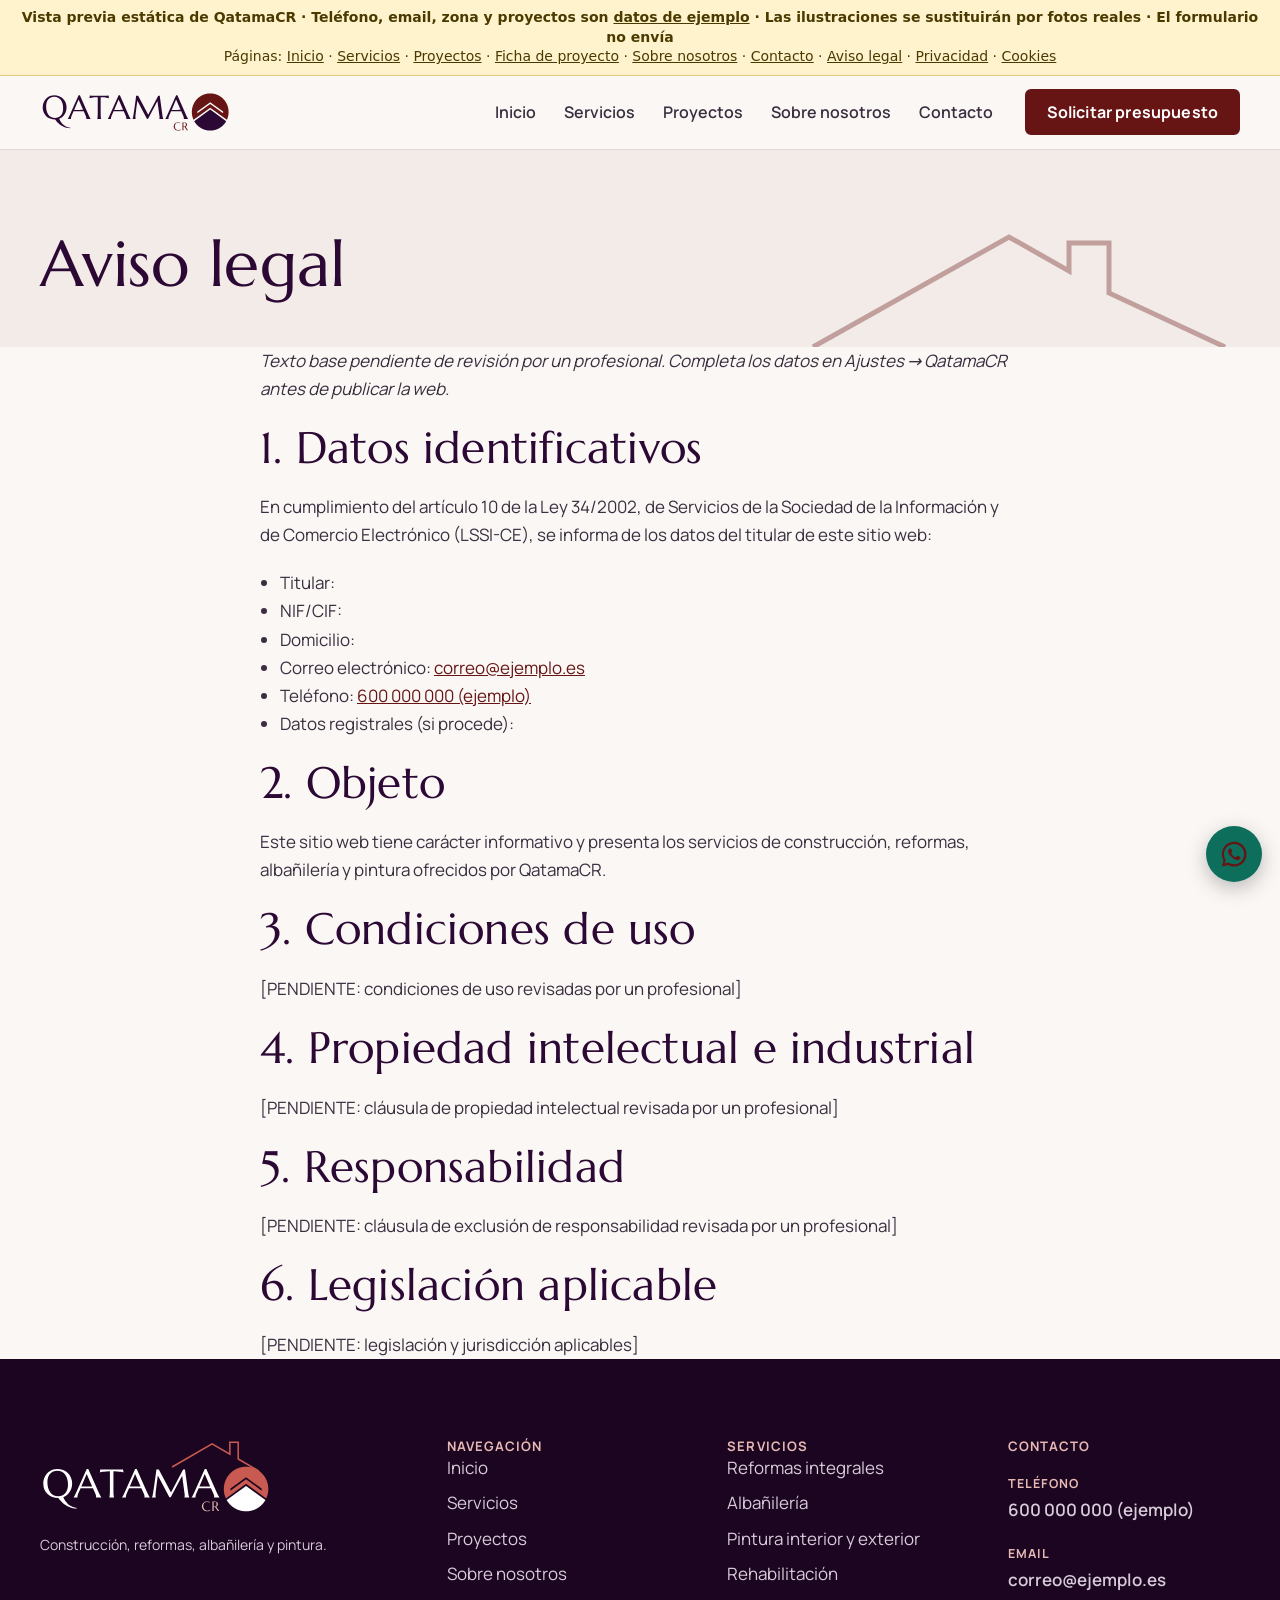
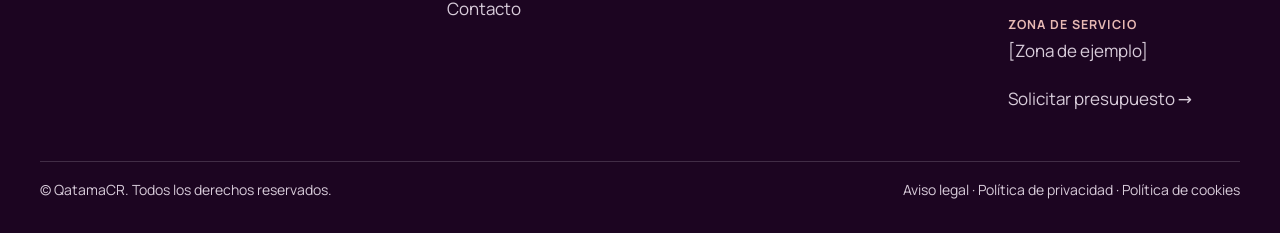
==== aviso-legal.html @ 98f27828 "Add files via upload" ====
<!DOCTYPE html>
<html lang="en-US">
<head>
	<meta charset="UTF-8" />
	<meta name="viewport" content="width=device-width, initial-scale=1" />
<meta name='robots' content='max-image-preview:large, noindex' />
<link rel="preload" href="assets/tema/assets/fonts/marcellus-latin-400.woff2" as="font" type="font/woff2" crossorigin>
<link rel="preload" href="assets/tema/assets/fonts/manrope-latin-variable.woff2" as="font" type="font/woff2" crossorigin>
<title>Aviso legal | QatamaCR</title>
<link rel="icon" href="assets/tema/assets/images/logo/favicon.ico" sizes="any">
<link rel="icon" href="assets/tema/assets/images/logo/favicon.svg" type="image/svg+xml">
<link rel="apple-touch-icon" href="assets/tema/assets/images/logo/apple-touch-icon-180.png">
<meta name="theme-color" content="#2C0834">

<!-- SEO: QatamaCR Core -->
<meta name="description" content="Texto base pendiente de revisión por un profesional. Completa los datos en Ajustes → QatamaCR antes de publicar la web. 1. Datos identificativos En cumplimiento del artículo 10…">
<meta property="og:locale" content="es_ES">
<meta property="og:type" content="website">
<meta property="og:site_name" content="QatamaCR">
<meta property="og:title" content="Aviso legal | QatamaCR">
<meta property="og:description" content="Texto base pendiente de revisión por un profesional. Completa los datos en Ajustes → QatamaCR antes de publicar la web. 1. Datos identificativos En cumplimiento del artículo 10…">
<meta property="og:url" content="#aviso-legal/">
<meta property="og:image" content="#wp-content/plugins/qatamacr-core/assets/qatamacr-og-1200x630.png">
<meta name="twitter:card" content="summary_large_image">
<script type="application/ld+json">{"@context":"https://schema.org","@graph":[{"@type":"BreadcrumbList","itemListElement":[{"@type":"ListItem","position":1,"name":"Inicio","item":"#"},{"@type":"ListItem","position":2,"name":"Aviso legal","item":"#aviso-legal/"}]}]}</script>
<script>
window._wpemojiSettings = {"baseUrl":"https:\/\/s.w.org\/images\/core\/emoji\/15.0.3\/72x72\/","ext":".png","svgUrl":"https:\/\/s.w.org\/images\/core\/emoji\/15.0.3\/svg\/","svgExt":".svg","source":{"concatemoji":"assets\/wp\/js\/wp-emoji-release.min.js"}};
/*! This file is auto-generated */
!function(i,n){var o,s,e;function c(e){try{var t={supportTests:e,timestamp:(new Date).valueOf()};sessionStorage.setItem(o,JSON.stringify(t))}catch(e){}}function p(e,t,n){e.clearRect(0,0,e.canvas.width,e.canvas.height),e.fillText(t,0,0);var t=new Uint32Array(e.getImageData(0,0,e.canvas.width,e.canvas.height).data),r=(e.clearRect(0,0,e.canvas.width,e.canvas.height),e.fillText(n,0,0),new Uint32Array(e.getImageData(0,0,e.canvas.width,e.canvas.height).data));return t.every(function(e,t){return e===r[t]})}function u(e,t,n){switch(t){case"flag":return n(e,"\ud83c\udff3\ufe0f\u200d\u26a7\ufe0f","\ud83c\udff3\ufe0f\u200b\u26a7\ufe0f")?!1:!n(e,"\ud83c\uddfa\ud83c\uddf3","\ud83c\uddfa\u200b\ud83c\uddf3")&&!n(e,"\ud83c\udff4\udb40\udc67\udb40\udc62\udb40\udc65\udb40\udc6e\udb40\udc67\udb40\udc7f","\ud83c\udff4\u200b\udb40\udc67\u200b\udb40\udc62\u200b\udb40\udc65\u200b\udb40\udc6e\u200b\udb40\udc67\u200b\udb40\udc7f");case"emoji":return!n(e,"\ud83d\udc26\u200d\u2b1b","\ud83d\udc26\u200b\u2b1b")}return!1}function f(e,t,n){var r="undefined"!=typeof WorkerGlobalScope&&self instanceof WorkerGlobalScope?new OffscreenCanvas(300,150):i.createElement("canvas"),a=r.getContext("2d",{willReadFrequently:!0}),o=(a.textBaseline="top",a.font="600 32px Arial",{});return e.forEach(function(e){o[e]=t(a,e,n)}),o}function t(e){var t=i.createElement("script");t.src=e,t.defer=!0,i.head.appendChild(t)}"undefined"!=typeof Promise&&(o="wpEmojiSettingsSupports",s=["flag","emoji"],n.supports={everything:!0,everythingExceptFlag:!0},e=new Promise(function(e){i.addEventListener("DOMContentLoaded",e,{once:!0})}),new Promise(function(t){var n=function(){try{var e=JSON.parse(sessionStorage.getItem(o));if("object"==typeof e&&"number"==typeof e.timestamp&&(new Date).valueOf()<e.timestamp+604800&&"object"==typeof e.supportTests)return e.supportTests}catch(e){}return null}();if(!n){if("undefined"!=typeof Worker&&"undefined"!=typeof OffscreenCanvas&&"undefined"!=typeof URL&&URL.createObjectURL&&"undefined"!=typeof Blob)try{var e="postMessage("+f.toString()+"("+[JSON.stringify(s),u.toString(),p.toString()].join(",")+"));",r=new Blob([e],{type:"text/javascript"}),a=new Worker(URL.createObjectURL(r),{name:"wpTestEmojiSupports"});return void(a.onmessage=function(e){c(n=e.data),a.terminate(),t(n)})}catch(e){}c(n=f(s,u,p))}t(n)}).then(function(e){for(var t in e)n.supports[t]=e[t],n.supports.everything=n.supports.everything&&n.supports[t],"flag"!==t&&(n.supports.everythingExceptFlag=n.supports.everythingExceptFlag&&n.supports[t]);n.supports.everythingExceptFlag=n.supports.everythingExceptFlag&&!n.supports.flag,n.DOMReady=!1,n.readyCallback=function(){n.DOMReady=!0}}).then(function(){return e}).then(function(){var e;n.supports.everything||(n.readyCallback(),(e=n.source||{}).concatemoji?t(e.concatemoji):e.wpemoji&&e.twemoji&&(t(e.twemoji),t(e.wpemoji)))}))}((window,document),window._wpemojiSettings);
</script>
<style id='wp-block-site-logo-inline-css'>
.wp-block-site-logo{box-sizing:border-box;line-height:0}.wp-block-site-logo a{display:inline-block;line-height:0}.wp-block-site-logo.is-default-size img{height:auto;width:120px}.wp-block-site-logo img{height:auto;max-width:100%}.wp-block-site-logo a,.wp-block-site-logo img{border-radius:inherit}.wp-block-site-logo.aligncenter{margin-left:auto;margin-right:auto;text-align:center}:root :where(.wp-block-site-logo.is-style-rounded){border-radius:9999px}
</style>
<style id='wp-block-navigation-link-inline-css'>
.wp-block-navigation .wp-block-navigation-item__label{overflow-wrap:break-word}.wp-block-navigation .wp-block-navigation-item__description{display:none}.link-ui-tools{border-top:1px solid #f0f0f0;padding:8px}.link-ui-block-inserter{padding-top:8px}.link-ui-block-inserter__back{margin-left:8px;text-transform:uppercase}
</style>
<link rel='stylesheet' id='wp-block-navigation-css' href='assets/wp/blocks/navigation/style.min.css' media='all' />
<style id='wp-block-button-inline-css'>
.wp-block-button__link{box-sizing:border-box;cursor:pointer;display:inline-block;text-align:center;word-break:break-word}.wp-block-button__link.aligncenter{text-align:center}.wp-block-button__link.alignright{text-align:right}:where(.wp-block-button__link){border-radius:9999px;box-shadow:none;padding:calc(.667em + 2px) calc(1.333em + 2px);text-decoration:none}.wp-block-button[style*=text-decoration] .wp-block-button__link{text-decoration:inherit}.wp-block-buttons>.wp-block-button.has-custom-width{max-width:none}.wp-block-buttons>.wp-block-button.has-custom-width .wp-block-button__link{width:100%}.wp-block-buttons>.wp-block-button.has-custom-font-size .wp-block-button__link{font-size:inherit}.wp-block-buttons>.wp-block-button.wp-block-button__width-25{width:calc(25% - var(--wp--style--block-gap, .5em)*.75)}.wp-block-buttons>.wp-block-button.wp-block-button__width-50{width:calc(50% - var(--wp--style--block-gap, .5em)*.5)}.wp-block-buttons>.wp-block-button.wp-block-button__width-75{width:calc(75% - var(--wp--style--block-gap, .5em)*.25)}.wp-block-buttons>.wp-block-button.wp-block-button__width-100{flex-basis:100%;width:100%}.wp-block-buttons.is-vertical>.wp-block-button.wp-block-button__width-25{width:25%}.wp-block-buttons.is-vertical>.wp-block-button.wp-block-button__width-50{width:50%}.wp-block-buttons.is-vertical>.wp-block-button.wp-block-button__width-75{width:75%}.wp-block-button.is-style-squared,.wp-block-button__link.wp-block-button.is-style-squared{border-radius:0}.wp-block-button.no-border-radius,.wp-block-button__link.no-border-radius{border-radius:0!important}:root :where(.wp-block-button .wp-block-button__link.is-style-outline),:root :where(.wp-block-button.is-style-outline>.wp-block-button__link){border:2px solid;padding:.667em 1.333em}:root :where(.wp-block-button .wp-block-button__link.is-style-outline:not(.has-text-color)),:root :where(.wp-block-button.is-style-outline>.wp-block-button__link:not(.has-text-color)){color:currentColor}:root :where(.wp-block-button .wp-block-button__link.is-style-outline:not(.has-background)),:root :where(.wp-block-button.is-style-outline>.wp-block-button__link:not(.has-background)){background-color:initial;background-image:none}
</style>
<style id='wp-block-buttons-inline-css'>
.wp-block-buttons.is-vertical{flex-direction:column}.wp-block-buttons.is-vertical>.wp-block-button:last-child{margin-bottom:0}.wp-block-buttons>.wp-block-button{display:inline-block;margin:0}.wp-block-buttons.is-content-justification-left{justify-content:flex-start}.wp-block-buttons.is-content-justification-left.is-vertical{align-items:flex-start}.wp-block-buttons.is-content-justification-center{justify-content:center}.wp-block-buttons.is-content-justification-center.is-vertical{align-items:center}.wp-block-buttons.is-content-justification-right{justify-content:flex-end}.wp-block-buttons.is-content-justification-right.is-vertical{align-items:flex-end}.wp-block-buttons.is-content-justification-space-between{justify-content:space-between}.wp-block-buttons.aligncenter{text-align:center}.wp-block-buttons:not(.is-content-justification-space-between,.is-content-justification-right,.is-content-justification-left,.is-content-justification-center) .wp-block-button.aligncenter{margin-left:auto;margin-right:auto;width:100%}.wp-block-buttons[style*=text-decoration] .wp-block-button,.wp-block-buttons[style*=text-decoration] .wp-block-button__link{text-decoration:inherit}.wp-block-buttons.has-custom-font-size .wp-block-button__link{font-size:inherit}.wp-block-button.aligncenter{text-align:center}
</style>
<style id='wp-block-group-inline-css'>
.wp-block-group{box-sizing:border-box}:where(.wp-block-group.wp-block-group-is-layout-constrained){position:relative}
</style>
<style id='wp-block-group-theme-inline-css'>
:where(.wp-block-group.has-background){padding:1.25em 2.375em}
</style>
<style id='wp-block-template-part-theme-inline-css'>
:root :where(.wp-block-template-part.has-background){margin-bottom:0;margin-top:0;padding:1.25em 2.375em}
</style>
<style id='wp-block-post-title-inline-css'>
.wp-block-post-title{box-sizing:border-box;word-break:break-word}.wp-block-post-title a{display:inline-block}
</style>
<style id='wp-block-paragraph-inline-css'>
.is-small-text{font-size:.875em}.is-regular-text{font-size:1em}.is-large-text{font-size:2.25em}.is-larger-text{font-size:3em}.has-drop-cap:not(:focus):first-letter{float:left;font-size:8.4em;font-style:normal;font-weight:100;line-height:.68;margin:.05em .1em 0 0;text-transform:uppercase}body.rtl .has-drop-cap:not(:focus):first-letter{float:none;margin-left:.1em}p.has-drop-cap.has-background{overflow:hidden}:root :where(p.has-background){padding:1.25em 2.375em}:where(p.has-text-color:not(.has-link-color)) a{color:inherit}p.has-text-align-left[style*="writing-mode:vertical-lr"],p.has-text-align-right[style*="writing-mode:vertical-rl"]{rotate:180deg}
</style>
<style id='wp-block-heading-inline-css'>
h1.has-background,h2.has-background,h3.has-background,h4.has-background,h5.has-background,h6.has-background{padding:1.25em 2.375em}h1.has-text-align-left[style*=writing-mode]:where([style*=vertical-lr]),h1.has-text-align-right[style*=writing-mode]:where([style*=vertical-rl]),h2.has-text-align-left[style*=writing-mode]:where([style*=vertical-lr]),h2.has-text-align-right[style*=writing-mode]:where([style*=vertical-rl]),h3.has-text-align-left[style*=writing-mode]:where([style*=vertical-lr]),h3.has-text-align-right[style*=writing-mode]:where([style*=vertical-rl]),h4.has-text-align-left[style*=writing-mode]:where([style*=vertical-lr]),h4.has-text-align-right[style*=writing-mode]:where([style*=vertical-rl]),h5.has-text-align-left[style*=writing-mode]:where([style*=vertical-lr]),h5.has-text-align-right[style*=writing-mode]:where([style*=vertical-rl]),h6.has-text-align-left[style*=writing-mode]:where([style*=vertical-lr]),h6.has-text-align-right[style*=writing-mode]:where([style*=vertical-rl]){rotate:180deg}
</style>
<style id='wp-block-list-inline-css'>
ol,ul{box-sizing:border-box}:root :where(ul.has-background,ol.has-background){padding:1.25em 2.375em}
</style>
<style id='wp-block-columns-inline-css'>
.wp-block-columns{align-items:normal!important;box-sizing:border-box;display:flex;flex-wrap:wrap!important}@media (min-width:782px){.wp-block-columns{flex-wrap:nowrap!important}}.wp-block-columns.are-vertically-aligned-top{align-items:flex-start}.wp-block-columns.are-vertically-aligned-center{align-items:center}.wp-block-columns.are-vertically-aligned-bottom{align-items:flex-end}@media (max-width:781px){.wp-block-columns:not(.is-not-stacked-on-mobile)>.wp-block-column{flex-basis:100%!important}}@media (min-width:782px){.wp-block-columns:not(.is-not-stacked-on-mobile)>.wp-block-column{flex-basis:0;flex-grow:1}.wp-block-columns:not(.is-not-stacked-on-mobile)>.wp-block-column[style*=flex-basis]{flex-grow:0}}.wp-block-columns.is-not-stacked-on-mobile{flex-wrap:nowrap!important}.wp-block-columns.is-not-stacked-on-mobile>.wp-block-column{flex-basis:0;flex-grow:1}.wp-block-columns.is-not-stacked-on-mobile>.wp-block-column[style*=flex-basis]{flex-grow:0}:where(.wp-block-columns){margin-bottom:1.75em}:where(.wp-block-columns.has-background){padding:1.25em 2.375em}.wp-block-column{flex-grow:1;min-width:0;overflow-wrap:break-word;word-break:break-word}.wp-block-column.is-vertically-aligned-top{align-self:flex-start}.wp-block-column.is-vertically-aligned-center{align-self:center}.wp-block-column.is-vertically-aligned-bottom{align-self:flex-end}.wp-block-column.is-vertically-aligned-stretch{align-self:stretch}.wp-block-column.is-vertically-aligned-bottom,.wp-block-column.is-vertically-aligned-center,.wp-block-column.is-vertically-aligned-top{width:100%}
</style>
<style id='wp-emoji-styles-inline-css'>

	img.wp-smiley, img.emoji {
		display: inline !important;
		border: none !important;
		box-shadow: none !important;
		height: 1em !important;
		width: 1em !important;
		margin: 0 0.07em !important;
		vertical-align: -0.1em !important;
		background: none !important;
		padding: 0 !important;
	}
</style>
<style id='wp-block-library-inline-css'>
:root{--wp-admin-theme-color:#007cba;--wp-admin-theme-color--rgb:0,124,186;--wp-admin-theme-color-darker-10:#006ba1;--wp-admin-theme-color-darker-10--rgb:0,107,161;--wp-admin-theme-color-darker-20:#005a87;--wp-admin-theme-color-darker-20--rgb:0,90,135;--wp-admin-border-width-focus:2px;--wp-block-synced-color:#7a00df;--wp-block-synced-color--rgb:122,0,223;--wp-bound-block-color:var(--wp-block-synced-color)}@media (min-resolution:192dpi){:root{--wp-admin-border-width-focus:1.5px}}.wp-element-button{cursor:pointer}:root{--wp--preset--font-size--normal:16px;--wp--preset--font-size--huge:42px}:root .has-very-light-gray-background-color{background-color:#eee}:root .has-very-dark-gray-background-color{background-color:#313131}:root .has-very-light-gray-color{color:#eee}:root .has-very-dark-gray-color{color:#313131}:root .has-vivid-green-cyan-to-vivid-cyan-blue-gradient-background{background:linear-gradient(135deg,#00d084,#0693e3)}:root .has-purple-crush-gradient-background{background:linear-gradient(135deg,#34e2e4,#4721fb 50%,#ab1dfe)}:root .has-hazy-dawn-gradient-background{background:linear-gradient(135deg,#faaca8,#dad0ec)}:root .has-subdued-olive-gradient-background{background:linear-gradient(135deg,#fafae1,#67a671)}:root .has-atomic-cream-gradient-background{background:linear-gradient(135deg,#fdd79a,#004a59)}:root .has-nightshade-gradient-background{background:linear-gradient(135deg,#330968,#31cdcf)}:root .has-midnight-gradient-background{background:linear-gradient(135deg,#020381,#2874fc)}.has-regular-font-size{font-size:1em}.has-larger-font-size{font-size:2.625em}.has-normal-font-size{font-size:var(--wp--preset--font-size--normal)}.has-huge-font-size{font-size:var(--wp--preset--font-size--huge)}.has-text-align-center{text-align:center}.has-text-align-left{text-align:left}.has-text-align-right{text-align:right}#end-resizable-editor-section{display:none}.aligncenter{clear:both}.items-justified-left{justify-content:flex-start}.items-justified-center{justify-content:center}.items-justified-right{justify-content:flex-end}.items-justified-space-between{justify-content:space-between}.screen-reader-text{border:0;clip:rect(1px,1px,1px,1px);clip-path:inset(50%);height:1px;margin:-1px;overflow:hidden;padding:0;position:absolute;width:1px;word-wrap:normal!important}.screen-reader-text:focus{background-color:#ddd;clip:auto!important;clip-path:none;color:#444;display:block;font-size:1em;height:auto;left:5px;line-height:normal;padding:15px 23px 14px;text-decoration:none;top:5px;width:auto;z-index:100000}html :where(.has-border-color){border-style:solid}html :where([style*=border-top-color]){border-top-style:solid}html :where([style*=border-right-color]){border-right-style:solid}html :where([style*=border-bottom-color]){border-bottom-style:solid}html :where([style*=border-left-color]){border-left-style:solid}html :where([style*=border-width]){border-style:solid}html :where([style*=border-top-width]){border-top-style:solid}html :where([style*=border-right-width]){border-right-style:solid}html :where([style*=border-bottom-width]){border-bottom-style:solid}html :where([style*=border-left-width]){border-left-style:solid}html :where(img[class*=wp-image-]){height:auto;max-width:100%}:where(figure){margin:0 0 1em}html :where(.is-position-sticky){--wp-admin--admin-bar--position-offset:var(--wp-admin--admin-bar--height,0px)}@media screen and (max-width:600px){html :where(.is-position-sticky){--wp-admin--admin-bar--position-offset:0px}}
</style>
<link rel='stylesheet' id='qatamacr-core-css' href='assets/plugin/assets/qatamacr-core.css' media='all' />
<style id='global-styles-inline-css'>
:root{--wp--preset--aspect-ratio--square: 1;--wp--preset--aspect-ratio--4-3: 4/3;--wp--preset--aspect-ratio--3-4: 3/4;--wp--preset--aspect-ratio--3-2: 3/2;--wp--preset--aspect-ratio--2-3: 2/3;--wp--preset--aspect-ratio--16-9: 16/9;--wp--preset--aspect-ratio--9-16: 9/16;--wp--preset--color--black: #000000;--wp--preset--color--cyan-bluish-gray: #abb8c3;--wp--preset--color--white: #ffffff;--wp--preset--color--pale-pink: #f78da7;--wp--preset--color--vivid-red: #cf2e2e;--wp--preset--color--luminous-vivid-orange: #ff6900;--wp--preset--color--luminous-vivid-amber: #fcb900;--wp--preset--color--light-green-cyan: #7bdcb5;--wp--preset--color--vivid-green-cyan: #00d084;--wp--preset--color--pale-cyan-blue: #8ed1fc;--wp--preset--color--vivid-cyan-blue: #0693e3;--wp--preset--color--vivid-purple: #9b51e0;--wp--preset--color--berenjena: #2C0834;--wp--preset--color--berenjena-oscuro: #1C0521;--wp--preset--color--berenjena-medio: #4A1F55;--wp--preset--color--burdeos: #661514;--wp--preset--color--burdeos-oscuro: #4A0F0E;--wp--preset--color--teja: #B4433B;--wp--preset--color--rosa-teja: #E7B9B4;--wp--preset--color--lila-claro: #D8CCDA;--wp--preset--color--texto: #3A2E3F;--wp--preset--color--texto-suave: #5F5266;--wp--preset--color--borde: #E2D6D8;--wp--preset--color--superficie: #F2EBE8;--wp--preset--color--fondo: #FAF7F5;--wp--preset--color--blanco: #FFFFFF;--wp--preset--gradient--vivid-cyan-blue-to-vivid-purple: linear-gradient(135deg,rgba(6,147,227,1) 0%,rgb(155,81,224) 100%);--wp--preset--gradient--light-green-cyan-to-vivid-green-cyan: linear-gradient(135deg,rgb(122,220,180) 0%,rgb(0,208,130) 100%);--wp--preset--gradient--luminous-vivid-amber-to-luminous-vivid-orange: linear-gradient(135deg,rgba(252,185,0,1) 0%,rgba(255,105,0,1) 100%);--wp--preset--gradient--luminous-vivid-orange-to-vivid-red: linear-gradient(135deg,rgba(255,105,0,1) 0%,rgb(207,46,46) 100%);--wp--preset--gradient--very-light-gray-to-cyan-bluish-gray: linear-gradient(135deg,rgb(238,238,238) 0%,rgb(169,184,195) 100%);--wp--preset--gradient--cool-to-warm-spectrum: linear-gradient(135deg,rgb(74,234,220) 0%,rgb(151,120,209) 20%,rgb(207,42,186) 40%,rgb(238,44,130) 60%,rgb(251,105,98) 80%,rgb(254,248,76) 100%);--wp--preset--gradient--blush-light-purple: linear-gradient(135deg,rgb(255,206,236) 0%,rgb(152,150,240) 100%);--wp--preset--gradient--blush-bordeaux: linear-gradient(135deg,rgb(254,205,165) 0%,rgb(254,45,45) 50%,rgb(107,0,62) 100%);--wp--preset--gradient--luminous-dusk: linear-gradient(135deg,rgb(255,203,112) 0%,rgb(199,81,192) 50%,rgb(65,88,208) 100%);--wp--preset--gradient--pale-ocean: linear-gradient(135deg,rgb(255,245,203) 0%,rgb(182,227,212) 50%,rgb(51,167,181) 100%);--wp--preset--gradient--electric-grass: linear-gradient(135deg,rgb(202,248,128) 0%,rgb(113,206,126) 100%);--wp--preset--gradient--midnight: linear-gradient(135deg,rgb(2,3,129) 0%,rgb(40,116,252) 100%);--wp--preset--font-size--small: 13px;--wp--preset--font-size--medium: clamp(14px, 0.875rem + ((1vw - 3.2px) * 0.652), 20px);--wp--preset--font-size--large: clamp(22.041px, 1.378rem + ((1vw - 3.2px) * 1.517), 36px);--wp--preset--font-size--x-large: clamp(25.014px, 1.563rem + ((1vw - 3.2px) * 1.846), 42px);--wp--preset--font-size--pequeno: 0.875rem;--wp--preset--font-size--base: 1.0625rem;--wp--preset--font-size--destacado: clamp(1.125rem, 1.125rem + ((1vw - 0.2rem) * 0.327), 1.3125rem);--wp--preset--font-size--grande: clamp(1.4rem, 1.4rem + ((1vw - 0.2rem) * 0.826), 1.875rem);--wp--preset--font-size--muy-grande: clamp(1.875rem, 1.875rem + ((1vw - 0.2rem) * 1.522), 2.75rem);--wp--preset--font-size--enorme: clamp(2.25rem, 2.25rem + ((1vw - 0.2rem) * 3.043), 4rem);--wp--preset--font-family--titulares: Marcellus, 'Times New Roman', Georgia, serif;--wp--preset--font-family--texto: Manrope, system-ui, -apple-system, 'Segoe UI', Roboto, Arial, sans-serif;--wp--preset--spacing--20: 0.75rem;--wp--preset--spacing--30: 1rem;--wp--preset--spacing--40: clamp(1.5rem, 3vw, 2rem);--wp--preset--spacing--50: clamp(2rem, 5vw, 3rem);--wp--preset--spacing--60: clamp(3rem, 7vw, 5rem);--wp--preset--spacing--70: clamp(4rem, 10vw, 7.5rem);--wp--preset--spacing--80: 5.06rem;--wp--preset--spacing--10: 0.5rem;--wp--preset--shadow--natural: 6px 6px 9px rgba(0, 0, 0, 0.2);--wp--preset--shadow--deep: 12px 12px 50px rgba(0, 0, 0, 0.4);--wp--preset--shadow--sharp: 6px 6px 0px rgba(0, 0, 0, 0.2);--wp--preset--shadow--outlined: 6px 6px 0px -3px rgba(255, 255, 255, 1), 6px 6px rgba(0, 0, 0, 1);--wp--preset--shadow--crisp: 6px 6px 0px rgba(0, 0, 0, 1);--wp--preset--shadow--suave: 0 1px 2px rgba(44, 8, 52, 0.06), 0 8px 24px rgba(44, 8, 52, 0.08);--wp--preset--shadow--elevada: 0 2px 4px rgba(44, 8, 52, 0.08), 0 18px 40px rgba(44, 8, 52, 0.14);--wp--custom--radio: 6px;--wp--custom--transicion: 180ms ease;}:root { --wp--style--global--content-size: 760px;--wp--style--global--wide-size: 1240px; }:where(body) { margin: 0; }.wp-site-blocks { padding-top: var(--wp--style--root--padding-top); padding-bottom: var(--wp--style--root--padding-bottom); }.has-global-padding { padding-right: var(--wp--style--root--padding-right); padding-left: var(--wp--style--root--padding-left); }.has-global-padding > .alignfull { margin-right: calc(var(--wp--style--root--padding-right) * -1); margin-left: calc(var(--wp--style--root--padding-left) * -1); }.has-global-padding :where(:not(.alignfull.is-layout-flow) > .has-global-padding:not(.wp-block-block, .alignfull)) { padding-right: 0; padding-left: 0; }.has-global-padding :where(:not(.alignfull.is-layout-flow) > .has-global-padding:not(.wp-block-block, .alignfull)) > .alignfull { margin-left: 0; margin-right: 0; }.wp-site-blocks > .alignleft { float: left; margin-right: 2em; }.wp-site-blocks > .alignright { float: right; margin-left: 2em; }.wp-site-blocks > .aligncenter { justify-content: center; margin-left: auto; margin-right: auto; }:where(.wp-site-blocks) > * { margin-block-start: 1.25rem; margin-block-end: 0; }:where(.wp-site-blocks) > :first-child { margin-block-start: 0; }:where(.wp-site-blocks) > :last-child { margin-block-end: 0; }:root { --wp--style--block-gap: 1.25rem; }.is-layout-flow  > :first-child{margin-block-start: 0;}.is-layout-flow  > :last-child{margin-block-end: 0;}.is-layout-flow  > *{margin-block-start: 1.25rem;margin-block-end: 0;}.is-layout-constrained  > :first-child{margin-block-start: 0;}.is-layout-constrained  > :last-child{margin-block-end: 0;}.is-layout-constrained  > *{margin-block-start: 1.25rem;margin-block-end: 0;}.is-layout-flex {gap: 1.25rem;}.is-layout-grid {gap: 1.25rem;}.is-layout-flow > .alignleft{float: left;margin-inline-start: 0;margin-inline-end: 2em;}.is-layout-flow > .alignright{float: right;margin-inline-start: 2em;margin-inline-end: 0;}.is-layout-flow > .aligncenter{margin-left: auto !important;margin-right: auto !important;}.is-layout-constrained > .alignleft{float: left;margin-inline-start: 0;margin-inline-end: 2em;}.is-layout-constrained > .alignright{float: right;margin-inline-start: 2em;margin-inline-end: 0;}.is-layout-constrained > .aligncenter{margin-left: auto !important;margin-right: auto !important;}.is-layout-constrained > :where(:not(.alignleft):not(.alignright):not(.alignfull)){max-width: var(--wp--style--global--content-size);margin-left: auto !important;margin-right: auto !important;}.is-layout-constrained > .alignwide{max-width: var(--wp--style--global--wide-size);}body .is-layout-flex{display: flex;}.is-layout-flex{flex-wrap: wrap;align-items: center;}.is-layout-flex > :is(*, div){margin: 0;}body .is-layout-grid{display: grid;}.is-layout-grid > :is(*, div){margin: 0;}:root :where(body){background-color: var(--wp--preset--color--fondo);color: var(--wp--preset--color--texto);font-family: var(--wp--preset--font-family--texto);font-size: var(--wp--preset--font-size--base);font-weight: 400;line-height: 1.65;--wp--style--root--padding-top: 0;--wp--style--root--padding-right: clamp(1.25rem, 4vw, 2.5rem);--wp--style--root--padding-bottom: 0;--wp--style--root--padding-left: clamp(1.25rem, 4vw, 2.5rem);}:root :where(a:where(:not(.wp-element-button))){color: var(--wp--preset--color--burdeos);text-decoration: underline;}:root :where(a:where(:not(.wp-element-button)):hover){color: var(--wp--preset--color--berenjena);}:root :where(a:where(:not(.wp-element-button)):focus){color: var(--wp--preset--color--berenjena);}:root :where(h1, h2, h3, h4, h5, h6){color: var(--wp--preset--color--berenjena);font-family: var(--wp--preset--font-family--titulares);font-weight: 400;letter-spacing: 0.005em;line-height: 1.15;}:root :where(h1){font-size: var(--wp--preset--font-size--enorme);line-height: 1.08;}:root :where(h2){font-size: var(--wp--preset--font-size--muy-grande);}:root :where(h3){font-size: var(--wp--preset--font-size--grande);line-height: 1.2;}:root :where(h4){font-family: var(--wp--preset--font-family--texto);font-size: var(--wp--preset--font-size--destacado);font-weight: 700;line-height: 1.3;}:root :where(h5){font-family: var(--wp--preset--font-family--texto);font-size: var(--wp--preset--font-size--base);font-weight: 700;}:root :where(h6){font-family: var(--wp--preset--font-family--texto);font-size: var(--wp--preset--font-size--pequeno);font-weight: 700;letter-spacing: 0.08em;text-transform: uppercase;}:root :where(.wp-element-button, .wp-block-button__link){background-color: var(--wp--preset--color--burdeos);border-radius: var(--wp--custom--radio);border-color: var(--wp--preset--color--burdeos);border-width: 2px;border-style: solid;color: var(--wp--preset--color--blanco);font-family: var(--wp--preset--font-family--texto);font-size: clamp(0.875rem, 0.875rem + ((1vw - 0.2rem) * 0.217), 1rem);font-weight: 700;letter-spacing: 0.01em;line-height: 1.2;padding-top: 0.85rem;padding-right: 1.6rem;padding-bottom: 0.85rem;padding-left: 1.6rem;text-decoration: none;}:root :where(.wp-element-button:hover, .wp-block-button__link:hover){background-color: var(--wp--preset--color--burdeos-oscuro);border-color: var(--wp--preset--color--burdeos-oscuro);color: var(--wp--preset--color--blanco);}:root :where(.wp-element-button:focus, .wp-block-button__link:focus){background-color: var(--wp--preset--color--burdeos-oscuro);color: var(--wp--preset--color--blanco);}:root :where(.wp-element-caption, .wp-block-audio figcaption, .wp-block-embed figcaption, .wp-block-gallery figcaption, .wp-block-image figcaption, .wp-block-table figcaption, .wp-block-video figcaption){color: var(--wp--preset--color--texto-suave);font-size: var(--wp--preset--font-size--pequeno);}.has-black-color{color: var(--wp--preset--color--black) !important;}.has-cyan-bluish-gray-color{color: var(--wp--preset--color--cyan-bluish-gray) !important;}.has-white-color{color: var(--wp--preset--color--white) !important;}.has-pale-pink-color{color: var(--wp--preset--color--pale-pink) !important;}.has-vivid-red-color{color: var(--wp--preset--color--vivid-red) !important;}.has-luminous-vivid-orange-color{color: var(--wp--preset--color--luminous-vivid-orange) !important;}.has-luminous-vivid-amber-color{color: var(--wp--preset--color--luminous-vivid-amber) !important;}.has-light-green-cyan-color{color: var(--wp--preset--color--light-green-cyan) !important;}.has-vivid-green-cyan-color{color: var(--wp--preset--color--vivid-green-cyan) !important;}.has-pale-cyan-blue-color{color: var(--wp--preset--color--pale-cyan-blue) !important;}.has-vivid-cyan-blue-color{color: var(--wp--preset--color--vivid-cyan-blue) !important;}.has-vivid-purple-color{color: var(--wp--preset--color--vivid-purple) !important;}.has-berenjena-color{color: var(--wp--preset--color--berenjena) !important;}.has-berenjena-oscuro-color{color: var(--wp--preset--color--berenjena-oscuro) !important;}.has-berenjena-medio-color{color: var(--wp--preset--color--berenjena-medio) !important;}.has-burdeos-color{color: var(--wp--preset--color--burdeos) !important;}.has-burdeos-oscuro-color{color: var(--wp--preset--color--burdeos-oscuro) !important;}.has-teja-color{color: var(--wp--preset--color--teja) !important;}.has-rosa-teja-color{color: var(--wp--preset--color--rosa-teja) !important;}.has-lila-claro-color{color: var(--wp--preset--color--lila-claro) !important;}.has-texto-color{color: var(--wp--preset--color--texto) !important;}.has-texto-suave-color{color: var(--wp--preset--color--texto-suave) !important;}.has-borde-color{color: var(--wp--preset--color--borde) !important;}.has-superficie-color{color: var(--wp--preset--color--superficie) !important;}.has-fondo-color{color: var(--wp--preset--color--fondo) !important;}.has-blanco-color{color: var(--wp--preset--color--blanco) !important;}.has-black-background-color{background-color: var(--wp--preset--color--black) !important;}.has-cyan-bluish-gray-background-color{background-color: var(--wp--preset--color--cyan-bluish-gray) !important;}.has-white-background-color{background-color: var(--wp--preset--color--white) !important;}.has-pale-pink-background-color{background-color: var(--wp--preset--color--pale-pink) !important;}.has-vivid-red-background-color{background-color: var(--wp--preset--color--vivid-red) !important;}.has-luminous-vivid-orange-background-color{background-color: var(--wp--preset--color--luminous-vivid-orange) !important;}.has-luminous-vivid-amber-background-color{background-color: var(--wp--preset--color--luminous-vivid-amber) !important;}.has-light-green-cyan-background-color{background-color: var(--wp--preset--color--light-green-cyan) !important;}.has-vivid-green-cyan-background-color{background-color: var(--wp--preset--color--vivid-green-cyan) !important;}.has-pale-cyan-blue-background-color{background-color: var(--wp--preset--color--pale-cyan-blue) !important;}.has-vivid-cyan-blue-background-color{background-color: var(--wp--preset--color--vivid-cyan-blue) !important;}.has-vivid-purple-background-color{background-color: var(--wp--preset--color--vivid-purple) !important;}.has-berenjena-background-color{background-color: var(--wp--preset--color--berenjena) !important;}.has-berenjena-oscuro-background-color{background-color: var(--wp--preset--color--berenjena-oscuro) !important;}.has-berenjena-medio-background-color{background-color: var(--wp--preset--color--berenjena-medio) !important;}.has-burdeos-background-color{background-color: var(--wp--preset--color--burdeos) !important;}.has-burdeos-oscuro-background-color{background-color: var(--wp--preset--color--burdeos-oscuro) !important;}.has-teja-background-color{background-color: var(--wp--preset--color--teja) !important;}.has-rosa-teja-background-color{background-color: var(--wp--preset--color--rosa-teja) !important;}.has-lila-claro-background-color{background-color: var(--wp--preset--color--lila-claro) !important;}.has-texto-background-color{background-color: var(--wp--preset--color--texto) !important;}.has-texto-suave-background-color{background-color: var(--wp--preset--color--texto-suave) !important;}.has-borde-background-color{background-color: var(--wp--preset--color--borde) !important;}.has-superficie-background-color{background-color: var(--wp--preset--color--superficie) !important;}.has-fondo-background-color{background-color: var(--wp--preset--color--fondo) !important;}.has-blanco-background-color{background-color: var(--wp--preset--color--blanco) !important;}.has-black-border-color{border-color: var(--wp--preset--color--black) !important;}.has-cyan-bluish-gray-border-color{border-color: var(--wp--preset--color--cyan-bluish-gray) !important;}.has-white-border-color{border-color: var(--wp--preset--color--white) !important;}.has-pale-pink-border-color{border-color: var(--wp--preset--color--pale-pink) !important;}.has-vivid-red-border-color{border-color: var(--wp--preset--color--vivid-red) !important;}.has-luminous-vivid-orange-border-color{border-color: var(--wp--preset--color--luminous-vivid-orange) !important;}.has-luminous-vivid-amber-border-color{border-color: var(--wp--preset--color--luminous-vivid-amber) !important;}.has-light-green-cyan-border-color{border-color: var(--wp--preset--color--light-green-cyan) !important;}.has-vivid-green-cyan-border-color{border-color: var(--wp--preset--color--vivid-green-cyan) !important;}.has-pale-cyan-blue-border-color{border-color: var(--wp--preset--color--pale-cyan-blue) !important;}.has-vivid-cyan-blue-border-color{border-color: var(--wp--preset--color--vivid-cyan-blue) !important;}.has-vivid-purple-border-color{border-color: var(--wp--preset--color--vivid-purple) !important;}.has-berenjena-border-color{border-color: var(--wp--preset--color--berenjena) !important;}.has-berenjena-oscuro-border-color{border-color: var(--wp--preset--color--berenjena-oscuro) !important;}.has-berenjena-medio-border-color{border-color: var(--wp--preset--color--berenjena-medio) !important;}.has-burdeos-border-color{border-color: var(--wp--preset--color--burdeos) !important;}.has-burdeos-oscuro-border-color{border-color: var(--wp--preset--color--burdeos-oscuro) !important;}.has-teja-border-color{border-color: var(--wp--preset--color--teja) !important;}.has-rosa-teja-border-color{border-color: var(--wp--preset--color--rosa-teja) !important;}.has-lila-claro-border-color{border-color: var(--wp--preset--color--lila-claro) !important;}.has-texto-border-color{border-color: var(--wp--preset--color--texto) !important;}.has-texto-suave-border-color{border-color: var(--wp--preset--color--texto-suave) !important;}.has-borde-border-color{border-color: var(--wp--preset--color--borde) !important;}.has-superficie-border-color{border-color: var(--wp--preset--color--superficie) !important;}.has-fondo-border-color{border-color: var(--wp--preset--color--fondo) !important;}.has-blanco-border-color{border-color: var(--wp--preset--color--blanco) !important;}.has-vivid-cyan-blue-to-vivid-purple-gradient-background{background: var(--wp--preset--gradient--vivid-cyan-blue-to-vivid-purple) !important;}.has-light-green-cyan-to-vivid-green-cyan-gradient-background{background: var(--wp--preset--gradient--light-green-cyan-to-vivid-green-cyan) !important;}.has-luminous-vivid-amber-to-luminous-vivid-orange-gradient-background{background: var(--wp--preset--gradient--luminous-vivid-amber-to-luminous-vivid-orange) !important;}.has-luminous-vivid-orange-to-vivid-red-gradient-background{background: var(--wp--preset--gradient--luminous-vivid-orange-to-vivid-red) !important;}.has-very-light-gray-to-cyan-bluish-gray-gradient-background{background: var(--wp--preset--gradient--very-light-gray-to-cyan-bluish-gray) !important;}.has-cool-to-warm-spectrum-gradient-background{background: var(--wp--preset--gradient--cool-to-warm-spectrum) !important;}.has-blush-light-purple-gradient-background{background: var(--wp--preset--gradient--blush-light-purple) !important;}.has-blush-bordeaux-gradient-background{background: var(--wp--preset--gradient--blush-bordeaux) !important;}.has-luminous-dusk-gradient-background{background: var(--wp--preset--gradient--luminous-dusk) !important;}.has-pale-ocean-gradient-background{background: var(--wp--preset--gradient--pale-ocean) !important;}.has-electric-grass-gradient-background{background: var(--wp--preset--gradient--electric-grass) !important;}.has-midnight-gradient-background{background: var(--wp--preset--gradient--midnight) !important;}.has-small-font-size{font-size: var(--wp--preset--font-size--small) !important;}.has-medium-font-size{font-size: var(--wp--preset--font-size--medium) !important;}.has-large-font-size{font-size: var(--wp--preset--font-size--large) !important;}.has-x-large-font-size{font-size: var(--wp--preset--font-size--x-large) !important;}.has-pequeno-font-size{font-size: var(--wp--preset--font-size--pequeno) !important;}.has-base-font-size{font-size: var(--wp--preset--font-size--base) !important;}.has-destacado-font-size{font-size: var(--wp--preset--font-size--destacado) !important;}.has-grande-font-size{font-size: var(--wp--preset--font-size--grande) !important;}.has-muy-grande-font-size{font-size: var(--wp--preset--font-size--muy-grande) !important;}.has-enorme-font-size{font-size: var(--wp--preset--font-size--enorme) !important;}.has-titulares-font-family{font-family: var(--wp--preset--font-family--titulares) !important;}.has-texto-font-family{font-family: var(--wp--preset--font-family--texto) !important;}
:root :where(.wp-block-navigation){font-size: clamp(0.875rem, 0.875rem + ((1vw - 0.2rem) * 0.217), 1rem);font-weight: 600;}
:root :where(.wp-block-post-title){font-family: var(--wp--preset--font-family--titulares);}
:root :where(.wp-block-list){padding-left: 1.25rem;}
</style>
<style id='core-block-supports-inline-css'>
.wp-container-core-navigation-is-layout-1{gap:1.75rem;justify-content:flex-end;}.wp-container-core-group-is-layout-1{flex-wrap:nowrap;gap:2rem;}.wp-container-core-group-is-layout-2{flex-wrap:nowrap;justify-content:space-between;}.wp-container-core-group-is-layout-3 > :where(:not(.alignleft):not(.alignright):not(.alignfull)){max-width:1240px;margin-left:auto !important;margin-right:auto !important;}.wp-container-core-group-is-layout-3 > .alignwide{max-width:1240px;}.wp-container-core-group-is-layout-3 .alignfull{max-width:none;}.wp-container-core-group-is-layout-4 > :where(:not(.alignleft):not(.alignright):not(.alignfull)){max-width:1240px;margin-left:auto !important;margin-right:auto !important;}.wp-container-core-group-is-layout-4 > .alignwide{max-width:1240px;}.wp-container-core-group-is-layout-4 .alignfull{max-width:none;}.wp-container-core-columns-is-layout-1{flex-wrap:nowrap;gap:2em var(--wp--preset--spacing--50);}.wp-container-core-group-is-layout-6{justify-content:space-between;}.wp-container-core-group-is-layout-7 > :where(:not(.alignleft):not(.alignright):not(.alignfull)){max-width:1240px;margin-left:auto !important;margin-right:auto !important;}.wp-container-core-group-is-layout-7 > .alignwide{max-width:1240px;}.wp-container-core-group-is-layout-7 .alignfull{max-width:none;}
</style>
<style id='wp-block-template-skip-link-inline-css'>

		.skip-link.screen-reader-text {
			border: 0;
			clip: rect(1px,1px,1px,1px);
			clip-path: inset(50%);
			height: 1px;
			margin: -1px;
			overflow: hidden;
			padding: 0;
			position: absolute !important;
			width: 1px;
			word-wrap: normal !important;
		}

		.skip-link.screen-reader-text:focus {
			background-color: #eee;
			clip: auto !important;
			clip-path: none;
			color: #444;
			display: block;
			font-size: 1em;
			height: auto;
			left: 5px;
			line-height: normal;
			padding: 15px 23px 14px;
			text-decoration: none;
			top: 5px;
			width: auto;
			z-index: 100000;
		}
</style>
<link rel='stylesheet' id='qatamacr-css' href='assets/tema/assets/css/qatamacr.css' media='all' />
<meta name="generator" content="WordPress 6.6-RC3" />
<link rel="canonical" href="aviso-legal.html" />
<link rel='shortlink' href='index.html' />
<script id="wp-load-polyfill-importmap">
( HTMLScriptElement.supports && HTMLScriptElement.supports("importmap") ) || document.write( '<script src="assets/wp/js/dist/vendor/wp-polyfill-importmap.min.js"></scr' + 'ipt>' );
</script>
<script type="importmap" id="wp-importmap">
{"imports":{"@wordpress\/interactivity":".\/assets\/wp\/js\/dist\/interactivity.min.js"}}
</script>
<script type="module" src="assets/wp/blocks/navigation/view.min.js" id="@wordpress/block-library/navigation-js-module"></script>
<link rel="modulepreload" href="assets/wp/js/dist/interactivity.min.js" id="@wordpress/interactivity-js-modulepreload"><style id='wp-fonts-local'>
@font-face{font-family:Marcellus;font-style:normal;font-weight:400;font-display:swap;src:url("assets/tema/assets/fonts/marcellus-latin-400.woff2") format('woff2');}
@font-face{font-family:Manrope;font-style:normal;font-weight:200 800;font-display:swap;src:url("assets/tema/assets/fonts/manrope-latin-variable.woff2") format('woff2');}
</style>
</head>

<body class="page-template-default page page-id-24 wp-embed-responsive"><div style="position:relative;z-index:1000;background:#FFF3CD;color:#4a3a00;font:600 14px/1.4 system-ui,sans-serif;padding:8px 16px;text-align:center;border-bottom:1px solid #e0c97a">Vista previa estática de QatamaCR · Teléfono, email, zona y proyectos son <u>datos de ejemplo</u> · Las ilustraciones se sustituirán por fotos reales · El formulario no envía<br><span style="font-weight:500">Páginas: <a href="index.html" style="color:#4a3a00">Inicio</a> · <a href="servicios.html" style="color:#4a3a00">Servicios</a> · <a href="proyectos.html" style="color:#4a3a00">Proyectos</a> · <a href="proyecto-de-ejemplo-reforma-de-cocina.html" style="color:#4a3a00">Ficha de proyecto</a> · <a href="sobre-nosotros.html" style="color:#4a3a00">Sobre nosotros</a> · <a href="contacto.html" style="color:#4a3a00">Contacto</a> · <a href="aviso-legal.html" style="color:#4a3a00">Aviso legal</a> · <a href="politica-de-privacidad.html" style="color:#4a3a00">Privacidad</a> · <a href="politica-de-cookies.html" style="color:#4a3a00">Cookies</a></span></div>

<div class="wp-site-blocks"><header class="wp-block-template-part">
<div class="wp-block-group qcr-header has-global-padding is-layout-constrained wp-container-core-group-is-layout-3 wp-block-group-is-layout-constrained" style="padding-top:0.85rem;padding-bottom:0.85rem">
<div class="wp-block-group alignwide is-content-justification-space-between is-nowrap is-layout-flex wp-container-core-group-is-layout-2 wp-block-group-is-layout-flex"><div class="wp-block-site-logo qatamacr-logo"><a href="index.html" class="custom-logo-link" rel="home"><img src="assets/tema/assets/images/logo/qatamacr-logo-sin-tejado.svg" class="custom-logo" alt="QatamaCR – Inicio" width="190" height="45" decoding="async"></a></div>


<div class="wp-block-group is-nowrap is-layout-flex wp-container-core-group-is-layout-1 wp-block-group-is-layout-flex"><nav class="is-responsive items-justified-right wp-block-navigation is-content-justification-right is-layout-flex wp-container-core-navigation-is-layout-1 wp-block-navigation-is-layout-flex" aria-label="Menú principal" 
		 data-wp-interactive="core/navigation" data-wp-context='{"overlayOpenedBy":{"click":false,"hover":false,"focus":false},"type":"overlay","roleAttribute":"","ariaLabel":"Menu"}'><button aria-haspopup="dialog" aria-label="Open menu" class="wp-block-navigation__responsive-container-open " 
				data-wp-on-async--click="actions.openMenuOnClick"
				data-wp-on--keydown="actions.handleMenuKeydown"
			><svg width="24" height="24" xmlns="http://www.w3.org/2000/svg" viewBox="0 0 24 24"><path d="M5 5v1.5h14V5H5zm0 7.8h14v-1.5H5v1.5zM5 19h14v-1.5H5V19z" /></svg></button>
				<div class="wp-block-navigation__responsive-container  "  id="modal-1" 
				data-wp-class--has-modal-open="state.isMenuOpen"
				data-wp-class--is-menu-open="state.isMenuOpen"
				data-wp-watch="callbacks.initMenu"
				data-wp-on--keydown="actions.handleMenuKeydown"
				data-wp-on-async--focusout="actions.handleMenuFocusout"
				tabindex="-1"
			>
					<div class="wp-block-navigation__responsive-close" tabindex="-1">
						<div class="wp-block-navigation__responsive-dialog" 
				data-wp-bind--aria-modal="state.ariaModal"
				data-wp-bind--aria-label="state.ariaLabel"
				data-wp-bind--role="state.roleAttribute"
			>
							<button aria-label="Close menu" class="wp-block-navigation__responsive-container-close" 
				data-wp-on-async--click="actions.closeMenuOnClick"
			><svg xmlns="http://www.w3.org/2000/svg" viewBox="0 0 24 24" width="24" height="24" aria-hidden="true" focusable="false"><path d="M13 11.8l6.1-6.3-1-1-6.1 6.2-6.1-6.2-1 1 6.1 6.3-6.5 6.7 1 1 6.5-6.6 6.5 6.6 1-1z"></path></svg></button>
							<div class="wp-block-navigation__responsive-container-content" 
				data-wp-watch="callbacks.focusFirstElement"
			 id="modal-1-content">
								<ul class="wp-block-navigation__container is-responsive items-justified-right wp-block-navigation"><li class=" wp-block-navigation-item wp-block-navigation-link"><a class="wp-block-navigation-item__content"  href="index.html"><span class="wp-block-navigation-item__label">Inicio</span></a></li><li class=" wp-block-navigation-item wp-block-navigation-link"><a class="wp-block-navigation-item__content"  href="servicios.html"><span class="wp-block-navigation-item__label">Servicios</span></a></li><li class=" wp-block-navigation-item wp-block-navigation-link"><a class="wp-block-navigation-item__content"  href="proyectos.html"><span class="wp-block-navigation-item__label">Proyectos</span></a></li><li class=" wp-block-navigation-item wp-block-navigation-link"><a class="wp-block-navigation-item__content"  href="sobre-nosotros.html"><span class="wp-block-navigation-item__label">Sobre nosotros</span></a></li><li class=" wp-block-navigation-item wp-block-navigation-link"><a class="wp-block-navigation-item__content"  href="contacto.html"><span class="wp-block-navigation-item__label">Contacto</span></a></li><li class=" wp-block-navigation-item qcr-solo-movil wp-block-navigation-link"><a class="wp-block-navigation-item__content"  href="contacto.html#presupuesto"><span class="wp-block-navigation-item__label">Solicitar presupuesto</span></a></li></ul>
							</div>
						</div>
					</div>
				</div></nav>


<div class="wp-block-buttons qcr-header-cta is-layout-flex wp-block-buttons-is-layout-flex">
<div class="wp-block-button"><a class="wp-block-button__link wp-element-button" href="contacto.html#presupuesto" style="padding-top:0.7rem;padding-right:1.25rem;padding-bottom:0.7rem;padding-left:1.25rem">Solicitar presupuesto</a></div>
</div>
</div>
</div>
</div>

</header>


<main class="wp-block-group has-global-padding is-layout-constrained wp-block-group-is-layout-constrained" style="margin-top:0;margin-bottom:0">
<div class="wp-block-group alignfull qcr-banda-titulo has-superficie-background-color has-background has-global-padding is-layout-constrained wp-container-core-group-is-layout-4 wp-block-group-is-layout-constrained" style="padding-top:var(--wp--preset--spacing--60);padding-bottom:var(--wp--preset--spacing--50)"><h1 class="wp-block-post-title">Aviso legal</h1></div>


<div class="entry-content alignfull wp-block-post-content has-global-padding is-layout-constrained wp-block-post-content-is-layout-constrained">
<p><em>Texto base pendiente de revisión por un profesional. Completa los datos en Ajustes → QatamaCR antes de publicar la web.</em></p>



<h2 class="wp-block-heading">1. Datos identificativos</h2>



<p>En cumplimiento del artículo 10 de la Ley 34/2002, de Servicios de la Sociedad de la Información y de Comercio Electrónico (LSSI-CE), se informa de los datos del titular de este sitio web:</p>



<ul class="wp-block-list">
<li>Titular: </li>



<li>NIF/CIF: </li>



<li>Domicilio: </li>



<li>Correo electrónico: <a href="mailto:&#099;o&#114;re&#111;&#064;&#101;j&#101;mp&#108;&#111;&#046;es">co&#114;r&#101;&#111;&#064;e&#106;&#101;&#109;plo.&#101;&#115;</a></li>



<li>Teléfono: <a href="tel:600000000">600 000 000 (ejemplo)</a></li>



<li>Datos registrales (si procede): </li>


</ul>



<h2 class="wp-block-heading">2. Objeto</h2>



<p>Este sitio web tiene carácter informativo y presenta los servicios de construcción, reformas, albañilería y pintura ofrecidos por QatamaCR.</p>



<h2 class="wp-block-heading">3. Condiciones de uso</h2>



<p>[PENDIENTE: condiciones de uso revisadas por un profesional]</p>



<h2 class="wp-block-heading">4. Propiedad intelectual e industrial</h2>



<p>[PENDIENTE: cláusula de propiedad intelectual revisada por un profesional]</p>



<h2 class="wp-block-heading">5. Responsabilidad</h2>



<p>[PENDIENTE: cláusula de exclusión de responsabilidad revisada por un profesional]</p>



<h2 class="wp-block-heading">6. Legislación aplicable</h2>



<p>[PENDIENTE: legislación y jurisdicción aplicables]</p>

</div></main>


<footer class="wp-block-template-part">
<div class="wp-block-group alignfull qcr-footer has-lila-claro-color has-text-color has-berenjena-oscuro-background-color has-background has-global-padding is-layout-constrained wp-container-core-group-is-layout-7 wp-block-group-is-layout-constrained" style="padding-top:var(--wp--preset--spacing--60);padding-bottom:var(--wp--preset--spacing--40)">
<div class="wp-block-columns alignwide is-layout-flex wp-container-core-columns-is-layout-1 wp-block-columns-is-layout-flex">
<div class="wp-block-column is-layout-flow wp-block-column-is-layout-flow" style="flex-basis:34%"><div class="wp-block-site-logo qatamacr-logo is-logo-negativo is-logo-tejado"><a href="index.html" class="custom-logo-link" rel="home"><img src="assets/tema/assets/images/logo/qatamacr-logo-negativo.svg" class="custom-logo" alt="QatamaCR – Inicio" width="230" height="78" decoding="async"></a></div>


<p class="has-lila-claro-color has-text-color has-pequeno-font-size">Construcción, reformas, albañilería y pintura.</p>


</div>



<div class="wp-block-column is-layout-flow wp-block-column-is-layout-flow" style="flex-basis:22%">
<h2 class="wp-block-heading qcr-pie-titulo has-base-font-size">Navegación</h2>



<ul class="wp-block-list qcr-lista-pie">
<li><a href="index.html">Inicio</a></li>



<li><a href="servicios.html">Servicios</a></li>



<li><a href="proyectos.html">Proyectos</a></li>



<li><a href="sobre-nosotros.html">Sobre nosotros</a></li>



<li><a href="contacto.html">Contacto</a></li>


</ul>


</div>



<div class="wp-block-column is-layout-flow wp-block-column-is-layout-flow" style="flex-basis:22%">
<h2 class="wp-block-heading qcr-pie-titulo has-base-font-size">Servicios</h2>



<ul class="wp-block-list qcr-lista-pie">
<li><a href="servicios.html#reformas-integrales">Reformas integrales</a></li>



<li><a href="servicios.html#albanileria">Albañilería</a></li>



<li><a href="servicios.html#pintura">Pintura interior y exterior</a></li>



<li><a href="servicios.html#rehabilitacion">Rehabilitación</a></li>


</ul>


</div>



<div class="wp-block-column is-layout-flow wp-block-column-is-layout-flow" style="flex-basis:22%">
<h2 class="wp-block-heading qcr-pie-titulo has-base-font-size">Contacto</h2>


<p class="qcr-dato qcr-dato--telefono wp-block-qatamacr-dato-contacto"><span class="qcr-dato__etiqueta">Teléfono</span><span class="qcr-dato__valor"><a href="tel:600000000">600 000 000 (ejemplo)</a></span></p>

<p class="qcr-dato qcr-dato--email wp-block-qatamacr-dato-contacto"><span class="qcr-dato__etiqueta">Email</span><span class="qcr-dato__valor"><a href="mailto:&#099;&#111;&#114;&#114;&#101;o&#064;eje&#109;p&#108;&#111;.es">&#099;or&#114;e&#111;&#064;e&#106;e&#109;p&#108;&#111;.&#101;s</a></span></p>

<p class="qcr-dato qcr-dato--zona wp-block-qatamacr-dato-contacto"><span class="qcr-dato__etiqueta">Zona de servicio</span><span class="qcr-dato__valor">[Zona de ejemplo]</span></p>


<p><a href="contacto.html#presupuesto">Solicitar presupuesto →</a></p>


</div>


</div>



<div class="wp-block-group alignwide qcr-pie-legal is-content-justification-space-between is-layout-flex wp-container-core-group-is-layout-6 wp-block-group-is-layout-flex" style="padding-top:var(--wp--preset--spacing--30);margin-top:var(--wp--preset--spacing--50)">
<p class="has-lila-claro-color has-text-color has-pequeno-font-size">© QatamaCR. Todos los derechos reservados.</p>



<p class="qcr-footer-legal has-pequeno-font-size"><a href="aviso-legal.html">Aviso legal</a> · <a href="politica-de-privacidad.html">Política de privacidad</a> · <a href="politica-de-cookies.html">Política de cookies</a></p>


</div>


</div>


</footer>
</div>
<aside class="qcr-wa-contenedor" aria-label="Contacto rápido"><a class="qcr-wa-flotante" href="https://wa.me/34600000000?text=Hola%2C%20me%20gustar%C3%ADa%20solicitar%20informaci%C3%B3n%20sobre%20un%20presupuesto." target="_blank" rel="noopener"><svg class="qcr-wa-icono" viewBox="0 0 32 32" width="22" height="22" aria-hidden="true" focusable="false"><path fill="currentColor" d="M16.04 3C8.86 3 3.03 8.82 3.03 16c0 2.29.6 4.53 1.74 6.5L3 29l6.68-1.75A12.95 12.95 0 0 0 16.04 29C23.2 29 29 23.18 29 16S23.2 3 16.04 3Zm0 23.62c-2 0-3.95-.54-5.66-1.55l-.4-.24-3.96 1.04 1.06-3.86-.26-.4a10.6 10.6 0 0 1-1.63-5.62c0-5.86 4.78-10.63 10.66-10.63 5.86 0 10.62 4.77 10.62 10.63 0 5.87-4.77 10.63-10.43 10.63Zm5.84-7.95c-.32-.16-1.9-.94-2.19-1.04-.3-.11-.5-.16-.72.16-.21.32-.82 1.04-1 1.25-.19.21-.37.24-.69.08-.32-.16-1.35-.5-2.57-1.59-.95-.85-1.59-1.9-1.78-2.22-.18-.32-.02-.49.14-.65.14-.14.32-.37.48-.56.16-.18.21-.32.32-.53.1-.21.05-.4-.03-.56-.08-.16-.72-1.73-.98-2.37-.26-.62-.52-.54-.72-.55h-.61c-.21 0-.56.08-.85.4-.3.32-1.12 1.09-1.12 2.66s1.15 3.09 1.31 3.3c.16.21 2.26 3.45 5.47 4.84.77.33 1.36.53 1.83.68.77.24 1.47.21 2.02.13.62-.09 1.9-.78 2.17-1.53.27-.75.27-1.39.19-1.53-.08-.13-.29-.21-.61-.37Z"/></svg><span class="screen-reader-text">Escríbenos por WhatsApp (se abre en una pestaña nueva)</span></a></aside><script id="wp-block-template-skip-link-js-after">
	( function() {
		var skipLinkTarget = document.querySelector( 'main' ),
			sibling,
			skipLinkTargetID,
			skipLink;

		// Early exit if a skip-link target can't be located.
		if ( ! skipLinkTarget ) {
			return;
		}

		/*
		 * Get the site wrapper.
		 * The skip-link will be injected in the beginning of it.
		 */
		sibling = document.querySelector( '.wp-site-blocks' );

		// Early exit if the root element was not found.
		if ( ! sibling ) {
			return;
		}

		// Get the skip-link target's ID, and generate one if it doesn't exist.
		skipLinkTargetID = skipLinkTarget.id;
		if ( ! skipLinkTargetID ) {
			skipLinkTargetID = 'wp--skip-link--target';
			skipLinkTarget.id = skipLinkTargetID;
		}

		// Create the skip link.
		skipLink = document.createElement( 'a' );
		skipLink.classList.add( 'skip-link', 'screen-reader-text' );
		skipLink.href = '#' + skipLinkTargetID;
		skipLink.innerHTML = 'Skip to content';

		// Inject the skip link.
		sibling.parentElement.insertBefore( skipLink, sibling );
	}() );
	
</script>
</body>
</html>
---- assets/wp/blocks/navigation/style.min.css ----
.wp-block-navigation{position:relative;--navigation-layout-justification-setting:flex-start;--navigation-layout-direction:row;--navigation-layout-wrap:wrap;--navigation-layout-justify:flex-start;--navigation-layout-align:center}.wp-block-navigation ul{margin-bottom:0;margin-left:0;margin-top:0;padding-left:0}.wp-block-navigation ul,.wp-block-navigation ul li{list-style:none;padding:0}.wp-block-navigation .wp-block-navigation-item{align-items:center;background-color:inherit;display:flex;position:relative}.wp-block-navigation .wp-block-navigation-item .wp-block-navigation__submenu-container:empty{display:none}.wp-block-navigation .wp-block-navigation-item__content{display:block}.wp-block-navigation .wp-block-navigation-item__content.wp-block-navigation-item__content{color:inherit}.wp-block-navigation.has-text-decoration-underline .wp-block-navigation-item__content,.wp-block-navigation.has-text-decoration-underline .wp-block-navigation-item__content:active,.wp-block-navigation.has-text-decoration-underline .wp-block-navigation-item__content:focus{text-decoration:underline}.wp-block-navigation.has-text-decoration-line-through .wp-block-navigation-item__content,.wp-block-navigation.has-text-decoration-line-through .wp-block-navigation-item__content:active,.wp-block-navigation.has-text-decoration-line-through .wp-block-navigation-item__content:focus{text-decoration:line-through}.wp-block-navigation:where(:not([class*=has-text-decoration])) a{text-decoration:none}.wp-block-navigation:where(:not([class*=has-text-decoration])) a:active,.wp-block-navigation:where(:not([class*=has-text-decoration])) a:focus{text-decoration:none}.wp-block-navigation .wp-block-navigation__submenu-icon{align-self:center;background-color:inherit;border:none;color:currentColor;display:inline-block;font-size:inherit;height:.6em;line-height:0;margin-left:.25em;padding:0;width:.6em}.wp-block-navigation .wp-block-navigation__submenu-icon svg{display:inline-block;stroke:currentColor;height:inherit;margin-top:.075em;width:inherit}.wp-block-navigation.is-vertical{--navigation-layout-direction:column;--navigation-layout-justify:initial;--navigation-layout-align:flex-start}.wp-block-navigation.no-wrap{--navigation-layout-wrap:nowrap}.wp-block-navigation.items-justified-center{--navigation-layout-justification-setting:center;--navigation-layout-justify:center}.wp-block-navigation.items-justified-center.is-vertical{--navigation-layout-align:center}.wp-block-navigation.items-justified-right{--navigation-layout-justification-setting:flex-end;--navigation-layout-justify:flex-end}.wp-block-navigation.items-justified-right.is-vertical{--navigation-layout-align:flex-end}.wp-block-navigation.items-justified-space-between{--navigation-layout-justification-setting:space-between;--navigation-layout-justify:space-between}.wp-block-navigation .has-child .wp-block-navigation__submenu-container{align-items:normal;background-color:inherit;color:inherit;display:flex;flex-direction:column;height:0;left:-1px;opacity:0;overflow:hidden;position:absolute;top:100%;transition:opacity .1s linear;visibility:hidden;width:0;z-index:2}.wp-block-navigation .has-child .wp-block-navigation__submenu-container>.wp-block-navigation-item>.wp-block-navigation-item__content{display:flex;flex-grow:1}.wp-block-navigation .has-child .wp-block-navigation__submenu-container>.wp-block-navigation-item>.wp-block-navigation-item__content .wp-block-navigation__submenu-icon{margin-left:auto;margin-right:0}.wp-block-navigation .has-child .wp-block-navigation__submenu-container .wp-block-navigation-item__content{margin:0}@media (min-width:782px){.wp-block-navigation .has-child .wp-block-navigation__submenu-container .wp-block-navigation__submenu-container{left:100%;top:-1px}.wp-block-navigation .has-child .wp-block-navigation__submenu-container .wp-block-navigation__submenu-container:before{background:#0000;content:"";display:block;height:100%;position:absolute;right:100%;width:.5em}.wp-block-navigation .has-child .wp-block-navigation__submenu-container .wp-block-navigation__submenu-icon{margin-right:.25em}.wp-block-navigation .has-child .wp-block-navigation__submenu-container .wp-block-navigation__submenu-icon svg{transform:rotate(-90deg)}}.wp-block-navigation .has-child .wp-block-navigation-submenu__toggle[aria-expanded=true]~.wp-block-navigation__submenu-container,.wp-block-navigation .has-child:not(.open-on-click):hover>.wp-block-navigation__submenu-container,.wp-block-navigation .has-child:not(.open-on-click):not(.open-on-hover-click):focus-within>.wp-block-navigation__submenu-container{height:auto;min-width:200px;opacity:1;overflow:visible;visibility:visible;width:auto}.wp-block-navigation.has-background .has-child .wp-block-navigation__submenu-container{left:0;top:100%}@media (min-width:782px){.wp-block-navigation.has-background .has-child .wp-block-navigation__submenu-container .wp-block-navigation__submenu-container{left:100%;top:0}}.wp-block-navigation-submenu{display:flex;position:relative}.wp-block-navigation-submenu .wp-block-navigation__submenu-icon svg{stroke:currentColor}button.wp-block-navigation-item__content{background-color:initial;border:none;color:currentColor;font-family:inherit;font-size:inherit;font-style:inherit;font-weight:inherit;letter-spacing:inherit;line-height:inherit;text-align:left;text-transform:inherit}.wp-block-navigation-submenu__toggle{cursor:pointer}.wp-block-navigation-item.open-on-click .wp-block-navigation-submenu__toggle{padding-left:0;padding-right:.85em}.wp-block-navigation-item.open-on-click .wp-block-navigation-submenu__toggle+.wp-block-navigation__submenu-icon{margin-left:-.6em;pointer-events:none}.wp-block-navigation-item.open-on-click button.wp-block-navigation-item__content:not(.wp-block-navigation-submenu__toggle){padding:0}.wp-block-navigation .wp-block-page-list,.wp-block-navigation__container,.wp-block-navigation__responsive-close,.wp-block-navigation__responsive-container,.wp-block-navigation__responsive-container-content,.wp-block-navigation__responsive-dialog{gap:inherit}:where(.wp-block-navigation.has-background .wp-block-navigation-item a:not(.wp-element-button)),:where(.wp-block-navigation.has-background .wp-block-navigation-submenu a:not(.wp-element-button)){padding:.5em 1em}:where(.wp-block-navigation .wp-block-navigation__submenu-container .wp-block-navigation-item a:not(.wp-element-button)),:where(.wp-block-navigation .wp-block-navigation__submenu-container .wp-block-navigation-submenu a:not(.wp-element-button)),:where(.wp-block-navigation .wp-block-navigation__submenu-container .wp-block-navigation-submenu button.wp-block-navigation-item__content),:where(.wp-block-navigation .wp-block-navigation__submenu-container .wp-block-pages-list__item button.wp-block-navigation-item__content){padding:.5em 1em}.wp-block-navigation.items-justified-right .wp-block-navigation__container .has-child .wp-block-navigation__submenu-container,.wp-block-navigation.items-justified-right .wp-block-page-list>.has-child .wp-block-navigation__submenu-container,.wp-block-navigation.items-justified-space-between .wp-block-page-list>.has-child:last-child .wp-block-navigation__submenu-container,.wp-block-navigation.items-justified-space-between>.wp-block-navigation__container>.has-child:last-child .wp-block-navigation__submenu-container{left:auto;right:0}.wp-block-navigation.items-justified-right .wp-block-navigation__container .has-child .wp-block-navigation__submenu-container .wp-block-navigation__submenu-container,.wp-block-navigation.items-justified-right .wp-block-page-list>.has-child .wp-block-navigation__submenu-container .wp-block-navigation__submenu-container,.wp-block-navigation.items-justified-space-between .wp-block-page-list>.has-child:last-child .wp-block-navigation__submenu-container .wp-block-navigation__submenu-container,.wp-block-navigation.items-justified-space-between>.wp-block-navigation__container>.has-child:last-child .wp-block-navigation__submenu-container .wp-block-navigation__submenu-container{left:-1px;right:-1px}@media (min-width:782px){.wp-block-navigation.items-justified-right .wp-block-navigation__container .has-child .wp-block-navigation__submenu-container .wp-block-navigation__submenu-container,.wp-block-navigation.items-justified-right .wp-block-page-list>.has-child .wp-block-navigation__submenu-container .wp-block-navigation__submenu-container,.wp-block-navigation.items-justified-space-between .wp-block-page-list>.has-child:last-child .wp-block-navigation__submenu-container .wp-block-navigation__submenu-container,.wp-block-navigation.items-justified-space-between>.wp-block-navigation__container>.has-child:last-child .wp-block-navigation__submenu-container .wp-block-navigation__submenu-container{left:auto;right:100%}}.wp-block-navigation:not(.has-background) .wp-block-navigation__submenu-container{background-color:#fff;border:1px solid #00000026}.wp-block-navigation.has-background .wp-block-navigation__submenu-container{background-color:inherit}.wp-block-navigation:not(.has-text-color) .wp-block-navigation__submenu-container{color:#000}.wp-block-navigation__container{align-items:var(--navigation-layout-align,initial);display:flex;flex-direction:var(--navigation-layout-direction,initial);flex-wrap:var(--navigation-layout-wrap,wrap);justify-content:var(--navigation-layout-justify,initial);list-style:none;margin:0;padding-left:0}.wp-block-navigation__container .is-responsive{display:none}.wp-block-navigation__container:only-child,.wp-block-page-list:only-child{flex-grow:1}@keyframes overlay-menu__fade-in-animation{0%{opacity:0;transform:translateY(.5em)}to{opacity:1;transform:translateY(0)}}.wp-block-navigation__responsive-container{bottom:0;display:none;left:0;position:fixed;right:0;top:0}.wp-block-navigation__responsive-container :where(.wp-block-navigation-item a){color:inherit}.wp-block-navigation__responsive-container .wp-block-navigation__responsive-container-content{align-items:var(--navigation-layout-align,initial);display:flex;flex-direction:var(--navigation-layout-direction,initial);flex-wrap:var(--navigation-layout-wrap,wrap);justify-content:var(--navigation-layout-justify,initial)}.wp-block-navigation__responsive-container:not(.is-menu-open.is-menu-open){background-color:inherit!important;color:inherit!important}.wp-block-navigation__responsive-container.is-menu-open{animation:overlay-menu__fade-in-animation .1s ease-out;animation-fill-mode:forwards;background-color:inherit;display:flex;flex-direction:column;overflow:auto;padding:clamp(1rem,var(--wp--style--root--padding-top),20rem) clamp(1rem,var(--wp--style--root--padding-right),20rem) clamp(1rem,var(--wp--style--root--padding-bottom),20rem) clamp(1rem,var(--wp--style--root--padding-left),20em);z-index:100000}@media (prefers-reduced-motion:reduce){.wp-block-navigation__responsive-container.is-menu-open{animation-delay:0s;animation-duration:1ms}}.wp-block-navigation__responsive-container.is-menu-open .wp-block-navigation__responsive-container-content{align-items:var(--navigation-layout-justification-setting,inherit);display:flex;flex-direction:column;flex-wrap:nowrap;overflow:visible;padding-top:calc(2rem + 24px)}.wp-block-navigation__responsive-container.is-menu-open .wp-block-navigation__responsive-container-content,.wp-block-navigation__responsive-container.is-menu-open .wp-block-navigation__responsive-container-content .wp-block-navigation__container,.wp-block-navigation__responsive-container.is-menu-open .wp-block-navigation__responsive-container-content .wp-block-page-list{justify-content:flex-start}.wp-block-navigation__responsive-container.is-menu-open .wp-block-navigation__responsive-container-content .wp-block-navigation__submenu-icon{display:none}.wp-block-navigation__responsive-container.is-menu-open .wp-block-navigation__responsive-container-content .has-child .wp-block-navigation__submenu-container{border:none;height:auto;min-width:200px;opacity:1;overflow:initial;padding-left:2rem;padding-right:2rem;position:static;visibility:visible;width:auto}.wp-block-navigation__responsive-container.is-menu-open .wp-block-navigation__responsive-container-content .wp-block-navigation__container,.wp-block-navigation__responsive-container.is-menu-open .wp-block-navigation__responsive-container-content .wp-block-navigation__submenu-container{gap:inherit}.wp-block-navigation__responsive-container.is-menu-open .wp-block-navigation__responsive-container-content .wp-block-navigation__submenu-container{padding-top:var(--wp--style--block-gap,2em)}.wp-block-navigation__responsive-container.is-menu-open .wp-block-navigation__responsive-container-content .wp-block-navigation-item__content{padding:0}.wp-block-navigation__responsive-container.is-menu-open .wp-block-navigation__responsive-container-content .wp-block-navigation-item,.wp-block-navigation__responsive-container.is-menu-open .wp-block-navigation__responsive-container-content .wp-block-navigation__container,.wp-block-navigation__responsive-container.is-menu-open .wp-block-navigation__responsive-container-content .wp-block-page-list{align-items:var(--navigation-layout-justification-setting,initial);display:flex;flex-direction:column}.wp-block-navigation__responsive-container.is-menu-open .wp-block-navigation-item,.wp-block-navigation__responsive-container.is-menu-open .wp-block-navigation-item .wp-block-navigation__submenu-container,.wp-block-navigation__responsive-container.is-menu-open .wp-block-navigation__container,.wp-block-navigation__responsive-container.is-menu-open .wp-block-page-list{background:#0000!important;color:inherit!important}.wp-block-navigation__responsive-container.is-menu-open .wp-block-navigation__submenu-container.wp-block-navigation__submenu-container.wp-block-navigation__submenu-container.wp-block-navigation__submenu-container{left:auto;right:auto}@media (min-width:600px){.wp-block-navigation__responsive-container:not(.hidden-by-default):not(.is-menu-open){background-color:inherit;display:block;position:relative;width:100%;z-index:auto}.wp-block-navigation__responsive-container:not(.hidden-by-default):not(.is-menu-open) .wp-block-navigation__responsive-container-close{display:none}.wp-block-navigation__responsive-container.is-menu-open .wp-block-navigation__submenu-container.wp-block-navigation__submenu-container.wp-block-navigation__submenu-container.wp-block-navigation__submenu-container{left:0}}.wp-block-navigation:not(.has-background) .wp-block-navigation__responsive-container.is-menu-open{background-color:#fff}.wp-block-navigation:not(.has-text-color) .wp-block-navigation__responsive-container.is-menu-open{color:#000}.wp-block-navigation__toggle_button_label{font-size:1rem;font-weight:700}.wp-block-navigation__responsive-container-close,.wp-block-navigation__responsive-container-open{background:#0000;border:none;color:currentColor;cursor:pointer;margin:0;padding:0;text-transform:inherit;vertical-align:middle}.wp-block-navigation__responsive-container-close svg,.wp-block-navigation__responsive-container-open svg{fill:currentColor;display:block;height:24px;pointer-events:none;width:24px}.wp-block-navigation__responsive-container-open{display:flex}.wp-block-navigation__responsive-container-open.wp-block-navigation__responsive-container-open.wp-block-navigation__responsive-container-open{font-family:inherit;font-size:inherit;font-weight:inherit}@media (min-width:600px){.wp-block-navigation__responsive-container-open:not(.always-shown){display:none}}.wp-block-navigation__responsive-container-close{position:absolute;right:0;top:0;z-index:2}.wp-block-navigation__responsive-container-close.wp-block-navigation__responsive-container-close.wp-block-navigation__responsive-container-close{font-family:inherit;font-size:inherit;font-weight:inherit}.wp-block-navigation__responsive-close{width:100%}.has-modal-open .wp-block-navigation__responsive-close{margin-left:auto;margin-right:auto;max-width:var(--wp--style--global--wide-size,100%)}.wp-block-navigation__responsive-close:focus{outline:none}.is-menu-open .wp-block-navigation__responsive-close,.is-menu-open .wp-block-navigation__responsive-container-content,.is-menu-open .wp-block-navigation__responsive-dialog{box-sizing:border-box}.wp-block-navigation__responsive-dialog{position:relative}.has-modal-open .admin-bar .is-menu-open .wp-block-navigation__responsive-dialog{margin-top:46px}@media (min-width:782px){.has-modal-open .admin-bar .is-menu-open .wp-block-navigation__responsive-dialog{margin-top:32px}}html.has-modal-open{overflow:hidden}
---- assets/plugin/assets/qatamacr-core.css ----
/* QatamaCR Core: formulario, WhatsApp y avisos. Usa los colores del tema si existen. */
.qcr-form-wrap { --qcr-c-principal: var(--wp--preset--color--berenjena, #2C0834); --qcr-c-borde: #8C7F90; --qcr-c-error: #A1271F; --qcr-c-ok: #1D6B45; }
.qcr-form { display: grid; gap: 1.1rem; }
.qcr-form-fila { display: grid; gap: 1.1rem; grid-template-columns: repeat(auto-fit, minmax(14rem, 1fr)); }
.qcr-campo { display: grid; gap: 0.35rem; }
.qcr-campo label { font-weight: 700; color: var(--qcr-c-principal); }
.qcr-opcional { font-weight: 400; color: var(--wp--preset--color--texto-suave, #5F5266); font-size: 0.9em; }
.qcr-campo input[type="text"], .qcr-campo input[type="email"], .qcr-campo input[type="tel"], .qcr-campo select, .qcr-campo textarea {
	width: 100%; box-sizing: border-box; font: inherit; color: inherit;
	padding: 0.75rem 0.9rem; min-height: 48px;
	background: #fff; border: 1.5px solid var(--qcr-c-borde); border-radius: 6px;
	transition: border-color 150ms ease, box-shadow 150ms ease;
}
.qcr-campo textarea { min-height: 9rem; resize: vertical; }
.qcr-campo input:focus, .qcr-campo select:focus, .qcr-campo textarea:focus { outline: none; border-color: var(--qcr-c-principal); box-shadow: 0 0 0 3px rgba(180, 67, 59, 0.35); }
.qcr-campo.has-error input, .qcr-campo.has-error textarea { border-color: var(--qcr-c-error); }
.qcr-error { color: var(--qcr-c-error); font-weight: 600; margin: 0; font-size: 0.92rem; }
.qcr-ayuda { margin: 0; font-size: 0.9rem; color: var(--wp--preset--color--texto-suave, #5F5266); }
.qcr-campo--check { grid-template-columns: auto 1fr; align-items: start; gap: 0.6rem; }
.qcr-campo--check input { width: 1.3rem; height: 1.3rem; margin-top: 0.2rem; accent-color: var(--qcr-c-principal); }
.qcr-campo--check label { font-weight: 400; color: inherit; }
.qcr-info-rgpd { font-size: 0.82rem; line-height: 1.5; color: var(--wp--preset--color--texto-suave, #5F5266); margin: 0; padding: 0.8rem 1rem; background: var(--wp--preset--color--superficie, #F2EBE8); border-radius: 6px; }
.qcr-form-hp { position: absolute !important; left: -9999px !important; width: 1px; height: 1px; overflow: hidden; }
.qcr-form-enviar button { cursor: pointer; font: inherit; font-weight: 700; }
.qcr-form-aviso { padding: 1rem 1.25rem; border-radius: 6px; margin-bottom: 1.5rem; border-left: 5px solid; }
.qcr-form-aviso p { margin: 0 0 0.35rem; }
.qcr-form-aviso ul { margin: 0.25rem 0 0; }
.qcr-form-aviso--ok { background: #E7F4EC; border-color: var(--qcr-c-ok); color: #123F29; }
.qcr-form-aviso--error { background: #FBEAE8; border-color: var(--qcr-c-error); color: #5E1611; }
.qcr-form-aviso--error a { color: #5E1611; }

/* Datos de contacto */
.qcr-dato { margin: 0; display: flex; flex-direction: column; gap: 0.1rem; }
.qcr-dato__etiqueta { font-size: 0.78rem; font-weight: 700; letter-spacing: 0.08em; text-transform: uppercase; color: var(--wp--preset--color--teja, #B4433B); }
.qcr-footer .qcr-dato__etiqueta { color: var(--wp--preset--color--rosa-teja, #E7B9B4); }
.qcr-dato__valor a { text-decoration: none; font-weight: 600; }
.qcr-dato__valor a:hover { text-decoration: underline; }

/* Botones de WhatsApp */
.qcr-wa-boton a { display: inline-flex; align-items: center; gap: 0.6rem; padding: 0.8rem 1.4rem; border-radius: 6px; font-weight: 700; text-decoration: none; border: 2px solid transparent; transition: background-color 150ms ease, color 150ms ease; }
.qcr-wa-boton--oscuro a { background: #0E6E5C; color: #fff; }
.qcr-wa-boton--oscuro a:hover, .qcr-wa-boton--oscuro a:focus { background: #0A5446; color: #fff; }
.qcr-wa-boton--claro a { background: transparent; color: #fff; border-color: rgba(255, 255, 255, 0.85); }
.qcr-wa-boton--claro a:hover, .qcr-wa-boton--claro a:focus { background: #fff; color: #0E6E5C; }
.qcr-wa-boton--centro { text-align: center; }
.qcr-wa-flotante { position: fixed; right: 1.1rem; bottom: 1.1rem; z-index: 60; width: 3.5rem; height: 3.5rem; border-radius: 50%; display: grid; place-items: center; background: #0E6E5C; color: #fff; box-shadow: 0 6px 20px rgba(0, 0, 0, 0.25); transition: transform 150ms ease, background-color 150ms ease; }
.qcr-wa-flotante:hover, .qcr-wa-flotante:focus { background: #0A5446; color: #fff; }
.qcr-wa-flotante .qcr-wa-icono { width: 1.9rem; height: 1.9rem; }
@media (prefers-reduced-motion: no-preference) { .qcr-wa-flotante:hover { transform: scale(1.06); } }

/* Aviso de imagen de referencia */
.qcr-aviso-ejemplo { display: inline-block; margin: 0; padding: 0.3rem 0.6rem; font-size: 0.78rem; font-weight: 600; background: #F2EBE8; color: #3A2E3F; border: 1px dashed #5F5266; border-radius: 4px; }

/* Marcadores de datos pendientes (solo administradores) */
.qcr-pendiente { background: #FFF3CD; color: #5c4400; outline: 1px dashed #b08900; padding: 0 0.25rem; border-radius: 2px; font-weight: 600; }
.screen-reader-text { border: 0; clip: rect(1px, 1px, 1px, 1px); clip-path: inset(50%); height: 1px; margin: -1px; overflow: hidden; padding: 0; position: absolute !important; width: 1px; word-wrap: normal !important; }
---- assets/tema/assets/css/qatamacr.css ----
/* ==========================================================================
   QatamaCR – estilos complementarios a theme.json
   Tokens de marca: ver theme.json (var(--wp--preset--color--*))
   ========================================================================== */

:root {
	--qcr-radio: var(--wp--custom--radio, 6px);
	--qcr-trans: var(--wp--custom--transicion, 180ms ease);
	--qcr-foco: #B4433B;
}

html { scroll-padding-top: 6rem; }
@media (prefers-reduced-motion: no-preference) {
	html { scroll-behavior: smooth; }
}
body { -webkit-font-smoothing: antialiased; text-rendering: optimizeLegibility; overflow-x: clip; }
img, svg, video { max-width: 100%; height: auto; }

/* Foco visible y accesible en todos los elementos interactivos */
:where(a, button, input, select, textarea, summary, [tabindex]):focus-visible {
	outline: 3px solid var(--qcr-foco);
	outline-offset: 3px;
	border-radius: 2px;
}
.has-berenjena-background-color :where(a, button, input, select, textarea):focus-visible,
.has-berenjena-oscuro-background-color :where(a, button, input, select, textarea):focus-visible,
.has-burdeos-background-color :where(a, button, input, select, textarea):focus-visible {
	outline-color: #FFFFFF;
}

.skip-link.screen-reader-text:focus { background: #fff; color: var(--wp--preset--color--berenjena); z-index: 100000; }

/* ---------- Cabecera ---------- */
.wp-site-blocks > header.wp-block-template-part {
	position: sticky;
	top: 0;
	z-index: 50;
}
.qcr-header {
	background: rgba(250, 247, 245, 0.97);
	border-bottom: 1px solid var(--wp--preset--color--borde);
}
@supports (backdrop-filter: blur(8px)) {
	.qcr-header { background: rgba(250, 247, 245, 0.88); backdrop-filter: blur(8px); }
}
.admin-bar .wp-site-blocks > header.wp-block-template-part { top: var(--wp-admin--admin-bar--height, 32px); }
@media (max-width: 600px) { .admin-bar .wp-site-blocks > header.wp-block-template-part { top: 0; } }

.qcr-header .wp-block-site-logo img { display: block; height: auto; }
.qcr-header .wp-block-navigation a { text-decoration: none; }
.qcr-header .wp-block-navigation .wp-block-navigation-item__content { padding: 0.35rem 0; position: relative; }
.qcr-header .wp-block-navigation:not(.has-modal-open) .wp-block-navigation-item__content::after {
	content: "";
	position: absolute;
	left: 0; right: 0; bottom: 0;
	height: 2px;
	background: var(--wp--preset--color--burdeos);
	transform: scaleX(0);
	transform-origin: left;
	transition: transform var(--qcr-trans);
}
.qcr-header .wp-block-navigation-item__content:hover::after,
.qcr-header .wp-block-navigation-item__content[aria-current="page"]::after { transform: scaleX(1); }
.qcr-header .wp-block-navigation-item__content[aria-current="page"] { color: var(--wp--preset--color--burdeos); }

/* Elemento del menú visible solo en el menú móvil */
.qcr-solo-movil { display: none !important; }
.wp-block-navigation__responsive-container.is-menu-open .qcr-solo-movil { display: flex !important; }
.wp-block-navigation__responsive-container.is-menu-open .qcr-solo-movil a {
	background: var(--wp--preset--color--burdeos);
	color: #fff !important;
	padding: 0.85rem 1.4rem !important;
	border-radius: var(--qcr-radio);
	margin-top: 1rem;
}
.wp-block-navigation__responsive-container.is-menu-open { padding: 1.5rem !important; }
.wp-block-navigation__responsive-container.is-menu-open .wp-block-navigation__responsive-container-content { gap: 1rem; }
.wp-block-navigation__responsive-container.is-menu-open .wp-block-navigation-item { font-size: 1.25rem; }

@media (max-width: 781px) {
	.qcr-header-cta { display: none !important; }
}

/* ---------- Botones ---------- */
.wp-block-button__link { transition: background-color var(--qcr-trans), color var(--qcr-trans), border-color var(--qcr-trans), transform var(--qcr-trans); text-decoration: none; }
.wp-block-button.is-style-outline > .wp-block-button__link:hover,
.wp-block-button.is-style-outline > .wp-block-button__link:focus {
	background: var(--wp--preset--color--berenjena);
	color: #fff;
	border-color: var(--wp--preset--color--berenjena);
}
/* Botones sobre fondos oscuros */
.qcr-oscuro .wp-block-button.is-style-outline > .wp-block-button__link,
.has-berenjena-background-color .wp-block-button.is-style-outline > .wp-block-button__link,
.has-berenjena-oscuro-background-color .wp-block-button.is-style-outline > .wp-block-button__link {
	color: #fff;
	border-color: rgba(255, 255, 255, 0.85);
}
.qcr-oscuro .wp-block-button.is-style-outline > .wp-block-button__link:hover,
.has-berenjena-background-color .wp-block-button.is-style-outline > .wp-block-button__link:hover,
.has-berenjena-oscuro-background-color .wp-block-button.is-style-outline > .wp-block-button__link:hover {
	background: #fff;
	color: var(--wp--preset--color--berenjena);
}
.has-berenjena-background-color a:not(.wp-block-button__link),
.has-berenjena-oscuro-background-color a:not(.wp-block-button__link),
.has-burdeos-background-color a:not(.wp-block-button__link) { color: inherit; }
.has-berenjena-background-color :where(h1, h2, h3, h4),
.has-berenjena-oscuro-background-color :where(h1, h2, h3, h4),
.has-burdeos-background-color :where(h1, h2, h3, h4) { color: #fff; }

/* ---------- Antetítulo ---------- */
.is-style-qcr-antetitulo {
	font-family: var(--wp--preset--font-family--texto) !important;
	font-size: var(--wp--preset--font-size--pequeno) !important;
	font-weight: 700 !important;
	letter-spacing: 0.14em;
	text-transform: uppercase;
	color: var(--wp--preset--color--teja);
	display: flex;
	align-items: center;
	gap: 0.75rem;
	line-height: 1.4;
}
.is-style-qcr-antetitulo::before {
	content: "";
	width: 2rem;
	height: 2px;
	background: currentColor;
	flex: 0 0 auto;
}
.has-text-align-center.is-style-qcr-antetitulo { justify-content: center; }
.has-berenjena-background-color .is-style-qcr-antetitulo,
.has-berenjena-oscuro-background-color .is-style-qcr-antetitulo,
.qcr-oscuro .is-style-qcr-antetitulo { color: var(--wp--preset--color--rosa-teja); }

/* ---------- Tarjetas ---------- */
.is-style-qcr-tarjeta {
	background: #fff;
	border: 1px solid var(--wp--preset--color--borde);
	border-radius: calc(var(--qcr-radio) * 1.5);
	box-shadow: var(--wp--preset--shadow--suave);
	overflow: hidden;
	height: 100%;
	transition: transform var(--qcr-trans), box-shadow var(--qcr-trans);
	position: relative;
}
.is-style-qcr-tarjeta:hover { box-shadow: var(--wp--preset--shadow--elevada); }
@media (prefers-reduced-motion: no-preference) {
	.is-style-qcr-tarjeta:hover { transform: translateY(-3px); }
}
.is-style-qcr-tarjeta > .wp-block-image,
.is-style-qcr-tarjeta > .wp-block-post-featured-image { margin: 0; }
.is-style-qcr-tarjeta > .wp-block-image img,
.is-style-qcr-tarjeta > .wp-block-post-featured-image img { border-radius: 0; width: 100%; aspect-ratio: 4 / 3; object-fit: cover; }
.is-style-qcr-tarjeta .wp-block-post-title a,
.is-style-qcr-tarjeta h3 a { text-decoration: none; color: inherit; }
/* Toda la tarjeta clicable a partir del enlace del título */
.is-style-qcr-tarjeta .wp-block-post-title a::after { content: ""; position: absolute; inset: 0; }
.qcr-enlace-flecha a { font-weight: 700; text-decoration: none; }
.qcr-enlace-flecha a::after { content: " →"; transition: margin var(--qcr-trans); }
.qcr-enlace-flecha a:hover { text-decoration: underline; }

.wp-block-columns.qcr-cards-equal > .wp-block-column { display: flex; flex-direction: column; }
.wp-block-columns.qcr-cards-equal > .wp-block-column > .is-style-qcr-tarjeta { flex: 1; }

/* Imagen con marco decorativo (bloque burdeos desplazado) */
.is-style-qcr-marco { position: relative; isolation: isolate; }
.wp-block-image.is-style-qcr-marco img { position: relative; z-index: 1; border-radius: var(--qcr-radio); }
.is-style-qcr-marco::before {
	content: "";
	position: absolute;
	z-index: -1;
	right: -14px;
	bottom: -14px;
	width: 62%;
	height: 62%;
	background: var(--wp--preset--color--burdeos);
	border-radius: var(--qcr-radio);
}
@media (max-width: 600px) { .is-style-qcr-marco::before { right: -8px; bottom: -8px; } }

/* Lista con marcas */
ul.is-style-qcr-check { list-style: none; padding-left: 0 !important; }
ul.is-style-qcr-check li { position: relative; padding-left: 1.9rem; margin-bottom: 0.55rem; }
ul.is-style-qcr-check li::before {
	content: "";
	position: absolute;
	left: 0;
	top: 0.42em;
	width: 1.05rem;
	height: 0.6rem;
	border-left: 3px solid var(--wp--preset--color--teja);
	border-bottom: 3px solid var(--wp--preset--color--teja);
	transform: rotate(-45deg);
	transform-origin: center;
}
.has-berenjena-background-color ul.is-style-qcr-check li::before,
.has-berenjena-oscuro-background-color ul.is-style-qcr-check li::before { border-color: var(--wp--preset--color--rosa-teja); }

/* Pasos numerados */
.qcr-paso-num {
	font-family: var(--wp--preset--font-family--titulares);
	font-size: 2.75rem !important;
	line-height: 1 !important;
	color: var(--wp--preset--color--teja);
	margin: 0 !important;
}

/* Iconos de servicios (SVG) */
.qcr-icono img { width: 56px; height: 56px; }

/* Héroe */
.qcr-hero { position: relative; overflow: hidden; }
.qcr-hero h1 { text-wrap: balance; }
.qcr-hero::after {
	content: "";
	position: absolute;
	right: -120px;
	top: -120px;
	width: 380px;
	height: 380px;
	border: 2px solid rgba(102, 21, 20, 0.12);
	border-radius: 50%;
	pointer-events: none;
}
h2, h3 { text-wrap: balance; }

/* Banda de cabecera de páginas interiores */
.qcr-banda-titulo { position: relative; overflow: hidden; }
.qcr-banda-titulo::after {
	content: "";
	position: absolute;
	right: 4%;
	bottom: -2px;
	width: min(420px, 60%);
	height: 120px;
	background: url("../images/ilustraciones/tejado-linea.svg") no-repeat right bottom / contain;
	opacity: 0.35;
	pointer-events: none;
}

/* Etiquetas (categoría de proyecto, aviso de imagen de ejemplo) */
.qcr-etiqueta,
.wp-block-post-terms.qcr-etiqueta a {
	display: inline-block;
	font-size: 0.8rem;
	font-weight: 700;
	letter-spacing: 0.06em;
	text-transform: uppercase;
	color: var(--wp--preset--color--burdeos);
	text-decoration: none;
}
.qcr-aviso-ejemplo {
	display: inline-block;
	margin: 0;
	padding: 0.3rem 0.6rem;
	font-size: 0.78rem;
	font-weight: 600;
	background: var(--wp--preset--color--superficie);
	color: var(--wp--preset--color--texto);
	border-radius: 4px;
	border: 1px dashed var(--wp--preset--color--texto-suave);
}

/* Galerías de proyectos */
.wp-block-gallery.has-nested-images figure.wp-block-image img { border-radius: var(--qcr-radio); }

/* Paginación */
.wp-block-query-pagination { gap: 0.5rem; }
.wp-block-query-pagination a, .wp-block-query-pagination .page-numbers { text-decoration: none; padding: 0.4rem 0.75rem; border-radius: 4px; }
.wp-block-query-pagination .page-numbers.current { background: var(--wp--preset--color--berenjena); color: #fff; }

/* Pie */
.qcr-footer a { color: var(--wp--preset--color--lila-claro); text-decoration: none; }
.qcr-footer a:hover, .qcr-footer a:focus { color: #fff; text-decoration: underline; }
.qcr-footer .wp-block-navigation .wp-block-navigation-item__content { padding: 0.2rem 0; }
.qcr-footer h2, .qcr-footer h3 { color: #fff; }
.qcr-footer .qcr-footer-legal a { color: var(--wp--preset--color--lila-claro); }

/* Pendientes visibles solo para administradores */
.qcr-pendiente {
	background: #FFF3CD;
	color: #5c4400;
	outline: 1px dashed #b08900;
	padding: 0 0.25rem;
	border-radius: 2px;
	font-weight: 600;
}

/* Animación discreta de aparición */
@media (prefers-reduced-motion: no-preference) {
	.qcr-hero .wp-block-group > * { animation: qcr-aparecer 600ms ease both; }
	.qcr-hero .wp-block-group > *:nth-child(2) { animation-delay: 80ms; }
	.qcr-hero .wp-block-group > *:nth-child(3) { animation-delay: 160ms; }
	.qcr-hero .wp-block-group > *:nth-child(4) { animation-delay: 240ms; }
}
@keyframes qcr-aparecer { from { opacity: 0; transform: translateY(12px); } to { opacity: 1; transform: none; } }
@media (prefers-reduced-motion: reduce) {
	*, *::before, *::after { animation-duration: 0.01ms !important; transition-duration: 0.01ms !important; }
}

/* Columnas: apilado más tardío en tableta para tarjetas de 4 */
@media (min-width: 600px) and (max-width: 1023px) {
	.wp-block-columns.qcr-grid-2-tablet { flex-wrap: wrap !important; }
	.wp-block-columns.qcr-grid-2-tablet > .wp-block-column { flex-basis: calc(50% - 1.5rem) !important; flex-grow: 0; }
}

/* Secciones a ancho completo seguidas, sin huecos entre ellas */
.wp-block-post-content > .alignfull { margin-top: 0 !important; margin-bottom: 0 !important; }
main > .wp-block-post-content.alignfull, main > .alignfull { margin-top: 0; }

/* Botón principal sobre fondos oscuros o burdeos: blanco */
.has-burdeos-background-color .wp-block-button:not(.is-style-outline) > .wp-block-button__link,
.has-berenjena-background-color .wp-block-button:not(.is-style-outline) > .wp-block-button__link,
.has-berenjena-oscuro-background-color .wp-block-button:not(.is-style-outline) > .wp-block-button__link {
	background: #fff;
	color: var(--wp--preset--color--burdeos);
	border-color: #fff;
}
.has-burdeos-background-color .wp-block-button:not(.is-style-outline) > .wp-block-button__link:hover,
.has-berenjena-background-color .wp-block-button:not(.is-style-outline) > .wp-block-button__link:hover,
.has-berenjena-oscuro-background-color .wp-block-button:not(.is-style-outline) > .wp-block-button__link:hover {
	background: var(--wp--preset--color--superficie);
	color: var(--wp--preset--color--burdeos-oscuro);
}

/* Pie: listas sin viñetas */
.qcr-footer ul.qcr-lista-pie { list-style: none; padding-left: 0 !important; margin: 0; display: grid; gap: 0.45rem; }
.qcr-footer .qcr-pie-titulo { font-family: var(--wp--preset--font-family--texto); font-weight: 700; letter-spacing: 0.08em; text-transform: uppercase; font-size: 0.82rem !important; color: var(--wp--preset--color--rosa-teja) !important; }
.qcr-pie-legal { border-top: 1px solid rgba(216, 204, 218, 0.2); }
.qcr-pie-legal p { margin: 0; }

@media (max-width: 781px) {
	.qcr-hero::after, .qcr-banda-titulo::after { display: none; }
}
.qcr-enlace-volver a { text-decoration: none; font-weight: 600; }
.wp-site-blocks > footer, .wp-site-blocks > main { margin-block-start: 0; }
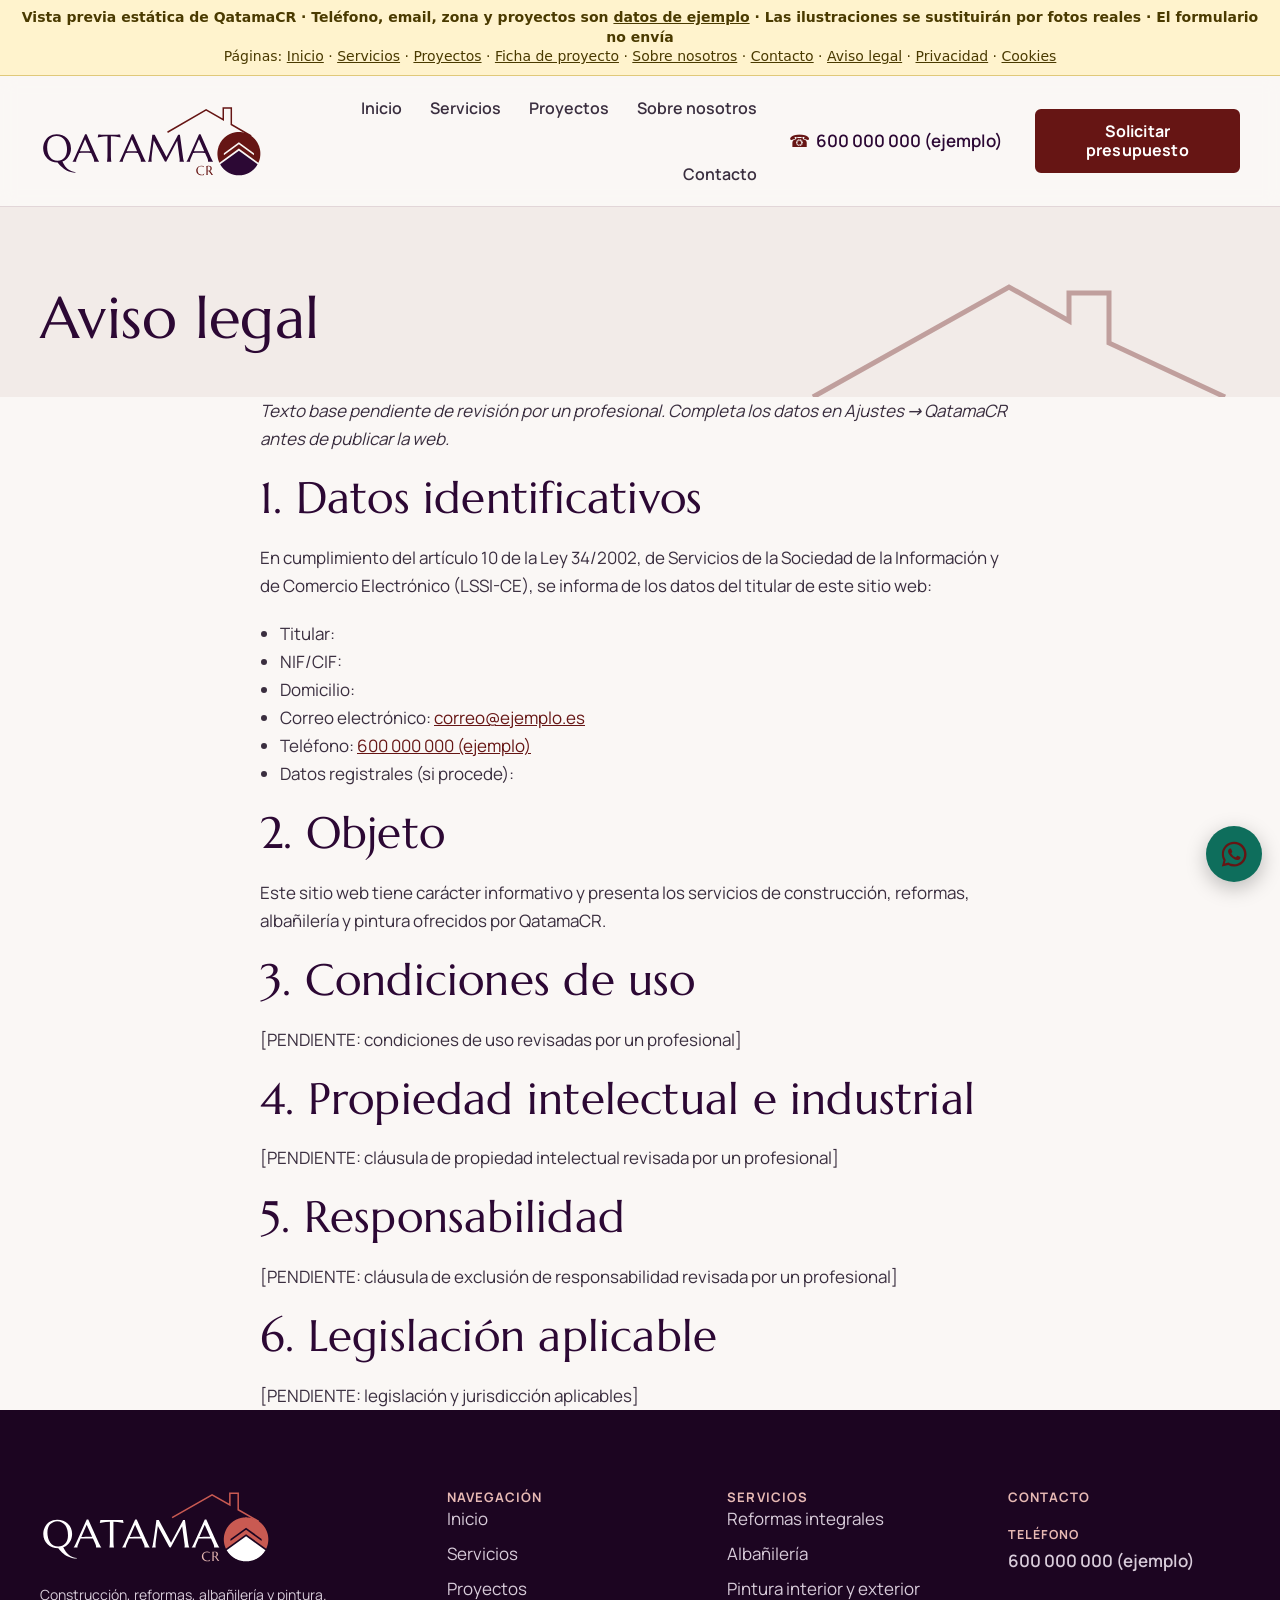
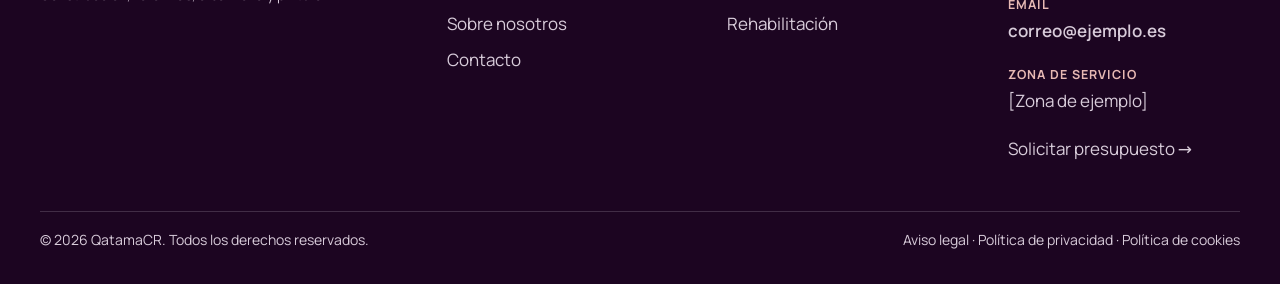
==== commit 85256a5c: "Add files via upload" ====
--- a/aviso-legal.html
+++ b/aviso-legal.html
@@ -84,7 +84,7 @@
 </style>
 <link rel='stylesheet' id='qatamacr-core-css' href='assets/plugin/assets/qatamacr-core.css' media='all' />
 <style id='global-styles-inline-css'>
-:root{--wp--preset--aspect-ratio--square: 1;--wp--preset--aspect-ratio--4-3: 4/3;--wp--preset--aspect-ratio--3-4: 3/4;--wp--preset--aspect-ratio--3-2: 3/2;--wp--preset--aspect-ratio--2-3: 2/3;--wp--preset--aspect-ratio--16-9: 16/9;--wp--preset--aspect-ratio--9-16: 9/16;--wp--preset--color--black: #000000;--wp--preset--color--cyan-bluish-gray: #abb8c3;--wp--preset--color--white: #ffffff;--wp--preset--color--pale-pink: #f78da7;--wp--preset--color--vivid-red: #cf2e2e;--wp--preset--color--luminous-vivid-orange: #ff6900;--wp--preset--color--luminous-vivid-amber: #fcb900;--wp--preset--color--light-green-cyan: #7bdcb5;--wp--preset--color--vivid-green-cyan: #00d084;--wp--preset--color--pale-cyan-blue: #8ed1fc;--wp--preset--color--vivid-cyan-blue: #0693e3;--wp--preset--color--vivid-purple: #9b51e0;--wp--preset--color--berenjena: #2C0834;--wp--preset--color--berenjena-oscuro: #1C0521;--wp--preset--color--berenjena-medio: #4A1F55;--wp--preset--color--burdeos: #661514;--wp--preset--color--burdeos-oscuro: #4A0F0E;--wp--preset--color--teja: #B4433B;--wp--preset--color--rosa-teja: #E7B9B4;--wp--preset--color--lila-claro: #D8CCDA;--wp--preset--color--texto: #3A2E3F;--wp--preset--color--texto-suave: #5F5266;--wp--preset--color--borde: #E2D6D8;--wp--preset--color--superficie: #F2EBE8;--wp--preset--color--fondo: #FAF7F5;--wp--preset--color--blanco: #FFFFFF;--wp--preset--gradient--vivid-cyan-blue-to-vivid-purple: linear-gradient(135deg,rgba(6,147,227,1) 0%,rgb(155,81,224) 100%);--wp--preset--gradient--light-green-cyan-to-vivid-green-cyan: linear-gradient(135deg,rgb(122,220,180) 0%,rgb(0,208,130) 100%);--wp--preset--gradient--luminous-vivid-amber-to-luminous-vivid-orange: linear-gradient(135deg,rgba(252,185,0,1) 0%,rgba(255,105,0,1) 100%);--wp--preset--gradient--luminous-vivid-orange-to-vivid-red: linear-gradient(135deg,rgba(255,105,0,1) 0%,rgb(207,46,46) 100%);--wp--preset--gradient--very-light-gray-to-cyan-bluish-gray: linear-gradient(135deg,rgb(238,238,238) 0%,rgb(169,184,195) 100%);--wp--preset--gradient--cool-to-warm-spectrum: linear-gradient(135deg,rgb(74,234,220) 0%,rgb(151,120,209) 20%,rgb(207,42,186) 40%,rgb(238,44,130) 60%,rgb(251,105,98) 80%,rgb(254,248,76) 100%);--wp--preset--gradient--blush-light-purple: linear-gradient(135deg,rgb(255,206,236) 0%,rgb(152,150,240) 100%);--wp--preset--gradient--blush-bordeaux: linear-gradient(135deg,rgb(254,205,165) 0%,rgb(254,45,45) 50%,rgb(107,0,62) 100%);--wp--preset--gradient--luminous-dusk: linear-gradient(135deg,rgb(255,203,112) 0%,rgb(199,81,192) 50%,rgb(65,88,208) 100%);--wp--preset--gradient--pale-ocean: linear-gradient(135deg,rgb(255,245,203) 0%,rgb(182,227,212) 50%,rgb(51,167,181) 100%);--wp--preset--gradient--electric-grass: linear-gradient(135deg,rgb(202,248,128) 0%,rgb(113,206,126) 100%);--wp--preset--gradient--midnight: linear-gradient(135deg,rgb(2,3,129) 0%,rgb(40,116,252) 100%);--wp--preset--font-size--small: 13px;--wp--preset--font-size--medium: clamp(14px, 0.875rem + ((1vw - 3.2px) * 0.652), 20px);--wp--preset--font-size--large: clamp(22.041px, 1.378rem + ((1vw - 3.2px) * 1.517), 36px);--wp--preset--font-size--x-large: clamp(25.014px, 1.563rem + ((1vw - 3.2px) * 1.846), 42px);--wp--preset--font-size--pequeno: 0.875rem;--wp--preset--font-size--base: 1.0625rem;--wp--preset--font-size--destacado: clamp(1.125rem, 1.125rem + ((1vw - 0.2rem) * 0.327), 1.3125rem);--wp--preset--font-size--grande: clamp(1.4rem, 1.4rem + ((1vw - 0.2rem) * 0.826), 1.875rem);--wp--preset--font-size--muy-grande: clamp(1.875rem, 1.875rem + ((1vw - 0.2rem) * 1.522), 2.75rem);--wp--preset--font-size--enorme: clamp(2.25rem, 2.25rem + ((1vw - 0.2rem) * 3.043), 4rem);--wp--preset--font-family--titulares: Marcellus, 'Times New Roman', Georgia, serif;--wp--preset--font-family--texto: Manrope, system-ui, -apple-system, 'Segoe UI', Roboto, Arial, sans-serif;--wp--preset--spacing--20: 0.75rem;--wp--preset--spacing--30: 1rem;--wp--preset--spacing--40: clamp(1.5rem, 3vw, 2rem);--wp--preset--spacing--50: clamp(2rem, 5vw, 3rem);--wp--preset--spacing--60: clamp(3rem, 7vw, 5rem);--wp--preset--spacing--70: clamp(4rem, 10vw, 7.5rem);--wp--preset--spacing--80: 5.06rem;--wp--preset--spacing--10: 0.5rem;--wp--preset--shadow--natural: 6px 6px 9px rgba(0, 0, 0, 0.2);--wp--preset--shadow--deep: 12px 12px 50px rgba(0, 0, 0, 0.4);--wp--preset--shadow--sharp: 6px 6px 0px rgba(0, 0, 0, 0.2);--wp--preset--shadow--outlined: 6px 6px 0px -3px rgba(255, 255, 255, 1), 6px 6px rgba(0, 0, 0, 1);--wp--preset--shadow--crisp: 6px 6px 0px rgba(0, 0, 0, 1);--wp--preset--shadow--suave: 0 1px 2px rgba(44, 8, 52, 0.06), 0 8px 24px rgba(44, 8, 52, 0.08);--wp--preset--shadow--elevada: 0 2px 4px rgba(44, 8, 52, 0.08), 0 18px 40px rgba(44, 8, 52, 0.14);--wp--custom--radio: 6px;--wp--custom--transicion: 180ms ease;}:root { --wp--style--global--content-size: 760px;--wp--style--global--wide-size: 1240px; }:where(body) { margin: 0; }.wp-site-blocks { padding-top: var(--wp--style--root--padding-top); padding-bottom: var(--wp--style--root--padding-bottom); }.has-global-padding { padding-right: var(--wp--style--root--padding-right); padding-left: var(--wp--style--root--padding-left); }.has-global-padding > .alignfull { margin-right: calc(var(--wp--style--root--padding-right) * -1); margin-left: calc(var(--wp--style--root--padding-left) * -1); }.has-global-padding :where(:not(.alignfull.is-layout-flow) > .has-global-padding:not(.wp-block-block, .alignfull)) { padding-right: 0; padding-left: 0; }.has-global-padding :where(:not(.alignfull.is-layout-flow) > .has-global-padding:not(.wp-block-block, .alignfull)) > .alignfull { margin-left: 0; margin-right: 0; }.wp-site-blocks > .alignleft { float: left; margin-right: 2em; }.wp-site-blocks > .alignright { float: right; margin-left: 2em; }.wp-site-blocks > .aligncenter { justify-content: center; margin-left: auto; margin-right: auto; }:where(.wp-site-blocks) > * { margin-block-start: 1.25rem; margin-block-end: 0; }:where(.wp-site-blocks) > :first-child { margin-block-start: 0; }:where(.wp-site-blocks) > :last-child { margin-block-end: 0; }:root { --wp--style--block-gap: 1.25rem; }.is-layout-flow  > :first-child{margin-block-start: 0;}.is-layout-flow  > :last-child{margin-block-end: 0;}.is-layout-flow  > *{margin-block-start: 1.25rem;margin-block-end: 0;}.is-layout-constrained  > :first-child{margin-block-start: 0;}.is-layout-constrained  > :last-child{margin-block-end: 0;}.is-layout-constrained  > *{margin-block-start: 1.25rem;margin-block-end: 0;}.is-layout-flex {gap: 1.25rem;}.is-layout-grid {gap: 1.25rem;}.is-layout-flow > .alignleft{float: left;margin-inline-start: 0;margin-inline-end: 2em;}.is-layout-flow > .alignright{float: right;margin-inline-start: 2em;margin-inline-end: 0;}.is-layout-flow > .aligncenter{margin-left: auto !important;margin-right: auto !important;}.is-layout-constrained > .alignleft{float: left;margin-inline-start: 0;margin-inline-end: 2em;}.is-layout-constrained > .alignright{float: right;margin-inline-start: 2em;margin-inline-end: 0;}.is-layout-constrained > .aligncenter{margin-left: auto !important;margin-right: auto !important;}.is-layout-constrained > :where(:not(.alignleft):not(.alignright):not(.alignfull)){max-width: var(--wp--style--global--content-size);margin-left: auto !important;margin-right: auto !important;}.is-layout-constrained > .alignwide{max-width: var(--wp--style--global--wide-size);}body .is-layout-flex{display: flex;}.is-layout-flex{flex-wrap: wrap;align-items: center;}.is-layout-flex > :is(*, div){margin: 0;}body .is-layout-grid{display: grid;}.is-layout-grid > :is(*, div){margin: 0;}:root :where(body){background-color: var(--wp--preset--color--fondo);color: var(--wp--preset--color--texto);font-family: var(--wp--preset--font-family--texto);font-size: var(--wp--preset--font-size--base);font-weight: 400;line-height: 1.65;--wp--style--root--padding-top: 0;--wp--style--root--padding-right: clamp(1.25rem, 4vw, 2.5rem);--wp--style--root--padding-bottom: 0;--wp--style--root--padding-left: clamp(1.25rem, 4vw, 2.5rem);}:root :where(a:where(:not(.wp-element-button))){color: var(--wp--preset--color--burdeos);text-decoration: underline;}:root :where(a:where(:not(.wp-element-button)):hover){color: var(--wp--preset--color--berenjena);}:root :where(a:where(:not(.wp-element-button)):focus){color: var(--wp--preset--color--berenjena);}:root :where(h1, h2, h3, h4, h5, h6){color: var(--wp--preset--color--berenjena);font-family: var(--wp--preset--font-family--titulares);font-weight: 400;letter-spacing: 0.005em;line-height: 1.15;}:root :where(h1){font-size: var(--wp--preset--font-size--enorme);line-height: 1.08;}:root :where(h2){font-size: var(--wp--preset--font-size--muy-grande);}:root :where(h3){font-size: var(--wp--preset--font-size--grande);line-height: 1.2;}:root :where(h4){font-family: var(--wp--preset--font-family--texto);font-size: var(--wp--preset--font-size--destacado);font-weight: 700;line-height: 1.3;}:root :where(h5){font-family: var(--wp--preset--font-family--texto);font-size: var(--wp--preset--font-size--base);font-weight: 700;}:root :where(h6){font-family: var(--wp--preset--font-family--texto);font-size: var(--wp--preset--font-size--pequeno);font-weight: 700;letter-spacing: 0.08em;text-transform: uppercase;}:root :where(.wp-element-button, .wp-block-button__link){background-color: var(--wp--preset--color--burdeos);border-radius: var(--wp--custom--radio);border-color: var(--wp--preset--color--burdeos);border-width: 2px;border-style: solid;color: var(--wp--preset--color--blanco);font-family: var(--wp--preset--font-family--texto);font-size: clamp(0.875rem, 0.875rem + ((1vw - 0.2rem) * 0.217), 1rem);font-weight: 700;letter-spacing: 0.01em;line-height: 1.2;padding-top: 0.85rem;padding-right: 1.6rem;padding-bottom: 0.85rem;padding-left: 1.6rem;text-decoration: none;}:root :where(.wp-element-button:hover, .wp-block-button__link:hover){background-color: var(--wp--preset--color--burdeos-oscuro);border-color: var(--wp--preset--color--burdeos-oscuro);color: var(--wp--preset--color--blanco);}:root :where(.wp-element-button:focus, .wp-block-button__link:focus){background-color: var(--wp--preset--color--burdeos-oscuro);color: var(--wp--preset--color--blanco);}:root :where(.wp-element-caption, .wp-block-audio figcaption, .wp-block-embed figcaption, .wp-block-gallery figcaption, .wp-block-image figcaption, .wp-block-table figcaption, .wp-block-video figcaption){color: var(--wp--preset--color--texto-suave);font-size: var(--wp--preset--font-size--pequeno);}.has-black-color{color: var(--wp--preset--color--black) !important;}.has-cyan-bluish-gray-color{color: var(--wp--preset--color--cyan-bluish-gray) !important;}.has-white-color{color: var(--wp--preset--color--white) !important;}.has-pale-pink-color{color: var(--wp--preset--color--pale-pink) !important;}.has-vivid-red-color{color: var(--wp--preset--color--vivid-red) !important;}.has-luminous-vivid-orange-color{color: var(--wp--preset--color--luminous-vivid-orange) !important;}.has-luminous-vivid-amber-color{color: var(--wp--preset--color--luminous-vivid-amber) !important;}.has-light-green-cyan-color{color: var(--wp--preset--color--light-green-cyan) !important;}.has-vivid-green-cyan-color{color: var(--wp--preset--color--vivid-green-cyan) !important;}.has-pale-cyan-blue-color{color: var(--wp--preset--color--pale-cyan-blue) !important;}.has-vivid-cyan-blue-color{color: var(--wp--preset--color--vivid-cyan-blue) !important;}.has-vivid-purple-color{color: var(--wp--preset--color--vivid-purple) !important;}.has-berenjena-color{color: var(--wp--preset--color--berenjena) !important;}.has-berenjena-oscuro-color{color: var(--wp--preset--color--berenjena-oscuro) !important;}.has-berenjena-medio-color{color: var(--wp--preset--color--berenjena-medio) !important;}.has-burdeos-color{color: var(--wp--preset--color--burdeos) !important;}.has-burdeos-oscuro-color{color: var(--wp--preset--color--burdeos-oscuro) !important;}.has-teja-color{color: var(--wp--preset--color--teja) !important;}.has-rosa-teja-color{color: var(--wp--preset--color--rosa-teja) !important;}.has-lila-claro-color{color: var(--wp--preset--color--lila-claro) !important;}.has-texto-color{color: var(--wp--preset--color--texto) !important;}.has-texto-suave-color{color: var(--wp--preset--color--texto-suave) !important;}.has-borde-color{color: var(--wp--preset--color--borde) !important;}.has-superficie-color{color: var(--wp--preset--color--superficie) !important;}.has-fondo-color{color: var(--wp--preset--color--fondo) !important;}.has-blanco-color{color: var(--wp--preset--color--blanco) !important;}.has-black-background-color{background-color: var(--wp--preset--color--black) !important;}.has-cyan-bluish-gray-background-color{background-color: var(--wp--preset--color--cyan-bluish-gray) !important;}.has-white-background-color{background-color: var(--wp--preset--color--white) !important;}.has-pale-pink-background-color{background-color: var(--wp--preset--color--pale-pink) !important;}.has-vivid-red-background-color{background-color: var(--wp--preset--color--vivid-red) !important;}.has-luminous-vivid-orange-background-color{background-color: var(--wp--preset--color--luminous-vivid-orange) !important;}.has-luminous-vivid-amber-background-color{background-color: var(--wp--preset--color--luminous-vivid-amber) !important;}.has-light-green-cyan-background-color{background-color: var(--wp--preset--color--light-green-cyan) !important;}.has-vivid-green-cyan-background-color{background-color: var(--wp--preset--color--vivid-green-cyan) !important;}.has-pale-cyan-blue-background-color{background-color: var(--wp--preset--color--pale-cyan-blue) !important;}.has-vivid-cyan-blue-background-color{background-color: var(--wp--preset--color--vivid-cyan-blue) !important;}.has-vivid-purple-background-color{background-color: var(--wp--preset--color--vivid-purple) !important;}.has-berenjena-background-color{background-color: var(--wp--preset--color--berenjena) !important;}.has-berenjena-oscuro-background-color{background-color: var(--wp--preset--color--berenjena-oscuro) !important;}.has-berenjena-medio-background-color{background-color: var(--wp--preset--color--berenjena-medio) !important;}.has-burdeos-background-color{background-color: var(--wp--preset--color--burdeos) !important;}.has-burdeos-oscuro-background-color{background-color: var(--wp--preset--color--burdeos-oscuro) !important;}.has-teja-background-color{background-color: var(--wp--preset--color--teja) !important;}.has-rosa-teja-background-color{background-color: var(--wp--preset--color--rosa-teja) !important;}.has-lila-claro-background-color{background-color: var(--wp--preset--color--lila-claro) !important;}.has-texto-background-color{background-color: var(--wp--preset--color--texto) !important;}.has-texto-suave-background-color{background-color: var(--wp--preset--color--texto-suave) !important;}.has-borde-background-color{background-color: var(--wp--preset--color--borde) !important;}.has-superficie-background-color{background-color: var(--wp--preset--color--superficie) !important;}.has-fondo-background-color{background-color: var(--wp--preset--color--fondo) !important;}.has-blanco-background-color{background-color: var(--wp--preset--color--blanco) !important;}.has-black-border-color{border-color: var(--wp--preset--color--black) !important;}.has-cyan-bluish-gray-border-color{border-color: var(--wp--preset--color--cyan-bluish-gray) !important;}.has-white-border-color{border-color: var(--wp--preset--color--white) !important;}.has-pale-pink-border-color{border-color: var(--wp--preset--color--pale-pink) !important;}.has-vivid-red-border-color{border-color: var(--wp--preset--color--vivid-red) !important;}.has-luminous-vivid-orange-border-color{border-color: var(--wp--preset--color--luminous-vivid-orange) !important;}.has-luminous-vivid-amber-border-color{border-color: var(--wp--preset--color--luminous-vivid-amber) !important;}.has-light-green-cyan-border-color{border-color: var(--wp--preset--color--light-green-cyan) !important;}.has-vivid-green-cyan-border-color{border-color: var(--wp--preset--color--vivid-green-cyan) !important;}.has-pale-cyan-blue-border-color{border-color: var(--wp--preset--color--pale-cyan-blue) !important;}.has-vivid-cyan-blue-border-color{border-color: var(--wp--preset--color--vivid-cyan-blue) !important;}.has-vivid-purple-border-color{border-color: var(--wp--preset--color--vivid-purple) !important;}.has-berenjena-border-color{border-color: var(--wp--preset--color--berenjena) !important;}.has-berenjena-oscuro-border-color{border-color: var(--wp--preset--color--berenjena-oscuro) !important;}.has-berenjena-medio-border-color{border-color: var(--wp--preset--color--berenjena-medio) !important;}.has-burdeos-border-color{border-color: var(--wp--preset--color--burdeos) !important;}.has-burdeos-oscuro-border-color{border-color: var(--wp--preset--color--burdeos-oscuro) !important;}.has-teja-border-color{border-color: var(--wp--preset--color--teja) !important;}.has-rosa-teja-border-color{border-color: var(--wp--preset--color--rosa-teja) !important;}.has-lila-claro-border-color{border-color: var(--wp--preset--color--lila-claro) !important;}.has-texto-border-color{border-color: var(--wp--preset--color--texto) !important;}.has-texto-suave-border-color{border-color: var(--wp--preset--color--texto-suave) !important;}.has-borde-border-color{border-color: var(--wp--preset--color--borde) !important;}.has-superficie-border-color{border-color: var(--wp--preset--color--superficie) !important;}.has-fondo-border-color{border-color: var(--wp--preset--color--fondo) !important;}.has-blanco-border-color{border-color: var(--wp--preset--color--blanco) !important;}.has-vivid-cyan-blue-to-vivid-purple-gradient-background{background: var(--wp--preset--gradient--vivid-cyan-blue-to-vivid-purple) !important;}.has-light-green-cyan-to-vivid-green-cyan-gradient-background{background: var(--wp--preset--gradient--light-green-cyan-to-vivid-green-cyan) !important;}.has-luminous-vivid-amber-to-luminous-vivid-orange-gradient-background{background: var(--wp--preset--gradient--luminous-vivid-amber-to-luminous-vivid-orange) !important;}.has-luminous-vivid-orange-to-vivid-red-gradient-background{background: var(--wp--preset--gradient--luminous-vivid-orange-to-vivid-red) !important;}.has-very-light-gray-to-cyan-bluish-gray-gradient-background{background: var(--wp--preset--gradient--very-light-gray-to-cyan-bluish-gray) !important;}.has-cool-to-warm-spectrum-gradient-background{background: var(--wp--preset--gradient--cool-to-warm-spectrum) !important;}.has-blush-light-purple-gradient-background{background: var(--wp--preset--gradient--blush-light-purple) !important;}.has-blush-bordeaux-gradient-background{background: var(--wp--preset--gradient--blush-bordeaux) !important;}.has-luminous-dusk-gradient-background{background: var(--wp--preset--gradient--luminous-dusk) !important;}.has-pale-ocean-gradient-background{background: var(--wp--preset--gradient--pale-ocean) !important;}.has-electric-grass-gradient-background{background: var(--wp--preset--gradient--electric-grass) !important;}.has-midnight-gradient-background{background: var(--wp--preset--gradient--midnight) !important;}.has-small-font-size{font-size: var(--wp--preset--font-size--small) !important;}.has-medium-font-size{font-size: var(--wp--preset--font-size--medium) !important;}.has-large-font-size{font-size: var(--wp--preset--font-size--large) !important;}.has-x-large-font-size{font-size: var(--wp--preset--font-size--x-large) !important;}.has-pequeno-font-size{font-size: var(--wp--preset--font-size--pequeno) !important;}.has-base-font-size{font-size: var(--wp--preset--font-size--base) !important;}.has-destacado-font-size{font-size: var(--wp--preset--font-size--destacado) !important;}.has-grande-font-size{font-size: var(--wp--preset--font-size--grande) !important;}.has-muy-grande-font-size{font-size: var(--wp--preset--font-size--muy-grande) !important;}.has-enorme-font-size{font-size: var(--wp--preset--font-size--enorme) !important;}.has-titulares-font-family{font-family: var(--wp--preset--font-family--titulares) !important;}.has-texto-font-family{font-family: var(--wp--preset--font-family--texto) !important;}
+:root{--wp--preset--aspect-ratio--square: 1;--wp--preset--aspect-ratio--4-3: 4/3;--wp--preset--aspect-ratio--3-4: 3/4;--wp--preset--aspect-ratio--3-2: 3/2;--wp--preset--aspect-ratio--2-3: 2/3;--wp--preset--aspect-ratio--16-9: 16/9;--wp--preset--aspect-ratio--9-16: 9/16;--wp--preset--color--black: #000000;--wp--preset--color--cyan-bluish-gray: #abb8c3;--wp--preset--color--white: #ffffff;--wp--preset--color--pale-pink: #f78da7;--wp--preset--color--vivid-red: #cf2e2e;--wp--preset--color--luminous-vivid-orange: #ff6900;--wp--preset--color--luminous-vivid-amber: #fcb900;--wp--preset--color--light-green-cyan: #7bdcb5;--wp--preset--color--vivid-green-cyan: #00d084;--wp--preset--color--pale-cyan-blue: #8ed1fc;--wp--preset--color--vivid-cyan-blue: #0693e3;--wp--preset--color--vivid-purple: #9b51e0;--wp--preset--color--berenjena: #2C0834;--wp--preset--color--berenjena-oscuro: #1C0521;--wp--preset--color--berenjena-medio: #4A1F55;--wp--preset--color--burdeos: #661514;--wp--preset--color--burdeos-oscuro: #4A0F0E;--wp--preset--color--teja: #B4433B;--wp--preset--color--rosa-teja: #E7B9B4;--wp--preset--color--lila-claro: #D8CCDA;--wp--preset--color--texto: #3A2E3F;--wp--preset--color--texto-suave: #5F5266;--wp--preset--color--borde: #E2D6D8;--wp--preset--color--superficie: #F2EBE8;--wp--preset--color--fondo: #FAF7F5;--wp--preset--color--blanco: #FFFFFF;--wp--preset--gradient--vivid-cyan-blue-to-vivid-purple: linear-gradient(135deg,rgba(6,147,227,1) 0%,rgb(155,81,224) 100%);--wp--preset--gradient--light-green-cyan-to-vivid-green-cyan: linear-gradient(135deg,rgb(122,220,180) 0%,rgb(0,208,130) 100%);--wp--preset--gradient--luminous-vivid-amber-to-luminous-vivid-orange: linear-gradient(135deg,rgba(252,185,0,1) 0%,rgba(255,105,0,1) 100%);--wp--preset--gradient--luminous-vivid-orange-to-vivid-red: linear-gradient(135deg,rgba(255,105,0,1) 0%,rgb(207,46,46) 100%);--wp--preset--gradient--very-light-gray-to-cyan-bluish-gray: linear-gradient(135deg,rgb(238,238,238) 0%,rgb(169,184,195) 100%);--wp--preset--gradient--cool-to-warm-spectrum: linear-gradient(135deg,rgb(74,234,220) 0%,rgb(151,120,209) 20%,rgb(207,42,186) 40%,rgb(238,44,130) 60%,rgb(251,105,98) 80%,rgb(254,248,76) 100%);--wp--preset--gradient--blush-light-purple: linear-gradient(135deg,rgb(255,206,236) 0%,rgb(152,150,240) 100%);--wp--preset--gradient--blush-bordeaux: linear-gradient(135deg,rgb(254,205,165) 0%,rgb(254,45,45) 50%,rgb(107,0,62) 100%);--wp--preset--gradient--luminous-dusk: linear-gradient(135deg,rgb(255,203,112) 0%,rgb(199,81,192) 50%,rgb(65,88,208) 100%);--wp--preset--gradient--pale-ocean: linear-gradient(135deg,rgb(255,245,203) 0%,rgb(182,227,212) 50%,rgb(51,167,181) 100%);--wp--preset--gradient--electric-grass: linear-gradient(135deg,rgb(202,248,128) 0%,rgb(113,206,126) 100%);--wp--preset--gradient--midnight: linear-gradient(135deg,rgb(2,3,129) 0%,rgb(40,116,252) 100%);--wp--preset--font-size--small: 13px;--wp--preset--font-size--medium: clamp(14px, 0.875rem + ((1vw - 3.2px) * 0.652), 20px);--wp--preset--font-size--large: clamp(22.041px, 1.378rem + ((1vw - 3.2px) * 1.517), 36px);--wp--preset--font-size--x-large: clamp(25.014px, 1.563rem + ((1vw - 3.2px) * 1.846), 42px);--wp--preset--font-size--pequeno: 0.875rem;--wp--preset--font-size--base: 1.0625rem;--wp--preset--font-size--destacado: clamp(1.125rem, 1.125rem + ((1vw - 0.2rem) * 0.327), 1.3125rem);--wp--preset--font-size--grande: clamp(1.4rem, 1.4rem + ((1vw - 0.2rem) * 0.826), 1.875rem);--wp--preset--font-size--muy-grande: clamp(1.875rem, 1.875rem + ((1vw - 0.2rem) * 1.522), 2.75rem);--wp--preset--font-size--enorme: clamp(2.25rem, 2.25rem + ((1vw - 0.2rem) * 2.348), 3.6rem);--wp--preset--font-family--titulares: Marcellus, 'Times New Roman', Georgia, serif;--wp--preset--font-family--texto: Manrope, system-ui, -apple-system, 'Segoe UI', Roboto, Arial, sans-serif;--wp--preset--spacing--20: 0.75rem;--wp--preset--spacing--30: 1rem;--wp--preset--spacing--40: clamp(1.5rem, 3vw, 2rem);--wp--preset--spacing--50: clamp(2rem, 5vw, 3rem);--wp--preset--spacing--60: clamp(3rem, 7vw, 5rem);--wp--preset--spacing--70: clamp(4rem, 10vw, 7.5rem);--wp--preset--spacing--80: 5.06rem;--wp--preset--spacing--10: 0.5rem;--wp--preset--shadow--natural: 6px 6px 9px rgba(0, 0, 0, 0.2);--wp--preset--shadow--deep: 12px 12px 50px rgba(0, 0, 0, 0.4);--wp--preset--shadow--sharp: 6px 6px 0px rgba(0, 0, 0, 0.2);--wp--preset--shadow--outlined: 6px 6px 0px -3px rgba(255, 255, 255, 1), 6px 6px rgba(0, 0, 0, 1);--wp--preset--shadow--crisp: 6px 6px 0px rgba(0, 0, 0, 1);--wp--preset--shadow--suave: 0 1px 2px rgba(44, 8, 52, 0.06), 0 8px 24px rgba(44, 8, 52, 0.08);--wp--preset--shadow--elevada: 0 2px 4px rgba(44, 8, 52, 0.08), 0 18px 40px rgba(44, 8, 52, 0.14);--wp--custom--radio: 6px;--wp--custom--transicion: 180ms ease;}:root { --wp--style--global--content-size: 760px;--wp--style--global--wide-size: 1240px; }:where(body) { margin: 0; }.wp-site-blocks { padding-top: var(--wp--style--root--padding-top); padding-bottom: var(--wp--style--root--padding-bottom); }.has-global-padding { padding-right: var(--wp--style--root--padding-right); padding-left: var(--wp--style--root--padding-left); }.has-global-padding > .alignfull { margin-right: calc(var(--wp--style--root--padding-right) * -1); margin-left: calc(var(--wp--style--root--padding-left) * -1); }.has-global-padding :where(:not(.alignfull.is-layout-flow) > .has-global-padding:not(.wp-block-block, .alignfull)) { padding-right: 0; padding-left: 0; }.has-global-padding :where(:not(.alignfull.is-layout-flow) > .has-global-padding:not(.wp-block-block, .alignfull)) > .alignfull { margin-left: 0; margin-right: 0; }.wp-site-blocks > .alignleft { float: left; margin-right: 2em; }.wp-site-blocks > .alignright { float: right; margin-left: 2em; }.wp-site-blocks > .aligncenter { justify-content: center; margin-left: auto; margin-right: auto; }:where(.wp-site-blocks) > * { margin-block-start: 1.25rem; margin-block-end: 0; }:where(.wp-site-blocks) > :first-child { margin-block-start: 0; }:where(.wp-site-blocks) > :last-child { margin-block-end: 0; }:root { --wp--style--block-gap: 1.25rem; }.is-layout-flow  > :first-child{margin-block-start: 0;}.is-layout-flow  > :last-child{margin-block-end: 0;}.is-layout-flow  > *{margin-block-start: 1.25rem;margin-block-end: 0;}.is-layout-constrained  > :first-child{margin-block-start: 0;}.is-layout-constrained  > :last-child{margin-block-end: 0;}.is-layout-constrained  > *{margin-block-start: 1.25rem;margin-block-end: 0;}.is-layout-flex {gap: 1.25rem;}.is-layout-grid {gap: 1.25rem;}.is-layout-flow > .alignleft{float: left;margin-inline-start: 0;margin-inline-end: 2em;}.is-layout-flow > .alignright{float: right;margin-inline-start: 2em;margin-inline-end: 0;}.is-layout-flow > .aligncenter{margin-left: auto !important;margin-right: auto !important;}.is-layout-constrained > .alignleft{float: left;margin-inline-start: 0;margin-inline-end: 2em;}.is-layout-constrained > .alignright{float: right;margin-inline-start: 2em;margin-inline-end: 0;}.is-layout-constrained > .aligncenter{margin-left: auto !important;margin-right: auto !important;}.is-layout-constrained > :where(:not(.alignleft):not(.alignright):not(.alignfull)){max-width: var(--wp--style--global--content-size);margin-left: auto !important;margin-right: auto !important;}.is-layout-constrained > .alignwide{max-width: var(--wp--style--global--wide-size);}body .is-layout-flex{display: flex;}.is-layout-flex{flex-wrap: wrap;align-items: center;}.is-layout-flex > :is(*, div){margin: 0;}body .is-layout-grid{display: grid;}.is-layout-grid > :is(*, div){margin: 0;}:root :where(body){background-color: var(--wp--preset--color--fondo);color: var(--wp--preset--color--texto);font-family: var(--wp--preset--font-family--texto);font-size: var(--wp--preset--font-size--base);font-weight: 400;line-height: 1.65;--wp--style--root--padding-top: 0;--wp--style--root--padding-right: clamp(1.25rem, 4vw, 2.5rem);--wp--style--root--padding-bottom: 0;--wp--style--root--padding-left: clamp(1.25rem, 4vw, 2.5rem);}:root :where(a:where(:not(.wp-element-button))){color: var(--wp--preset--color--burdeos);text-decoration: underline;}:root :where(a:where(:not(.wp-element-button)):hover){color: var(--wp--preset--color--berenjena);}:root :where(a:where(:not(.wp-element-button)):focus){color: var(--wp--preset--color--berenjena);}:root :where(h1, h2, h3, h4, h5, h6){color: var(--wp--preset--color--berenjena);font-family: var(--wp--preset--font-family--titulares);font-weight: 400;letter-spacing: 0.005em;line-height: 1.15;}:root :where(h1){font-size: var(--wp--preset--font-size--enorme);line-height: 1.08;}:root :where(h2){font-size: var(--wp--preset--font-size--muy-grande);}:root :where(h3){font-size: var(--wp--preset--font-size--grande);line-height: 1.2;}:root :where(h4){font-family: var(--wp--preset--font-family--texto);font-size: var(--wp--preset--font-size--destacado);font-weight: 700;line-height: 1.3;}:root :where(h5){font-family: var(--wp--preset--font-family--texto);font-size: var(--wp--preset--font-size--base);font-weight: 700;}:root :where(h6){font-family: var(--wp--preset--font-family--texto);font-size: var(--wp--preset--font-size--pequeno);font-weight: 700;letter-spacing: 0.08em;text-transform: uppercase;}:root :where(.wp-element-button, .wp-block-button__link){background-color: var(--wp--preset--color--burdeos);border-radius: var(--wp--custom--radio);border-color: var(--wp--preset--color--burdeos);border-width: 2px;border-style: solid;color: var(--wp--preset--color--blanco);font-family: var(--wp--preset--font-family--texto);font-size: clamp(0.875rem, 0.875rem + ((1vw - 0.2rem) * 0.217), 1rem);font-weight: 700;letter-spacing: 0.01em;line-height: 1.2;padding-top: 0.85rem;padding-right: 1.6rem;padding-bottom: 0.85rem;padding-left: 1.6rem;text-decoration: none;}:root :where(.wp-element-button:hover, .wp-block-button__link:hover){background-color: var(--wp--preset--color--burdeos-oscuro);border-color: var(--wp--preset--color--burdeos-oscuro);color: var(--wp--preset--color--blanco);}:root :where(.wp-element-button:focus, .wp-block-button__link:focus){background-color: var(--wp--preset--color--burdeos-oscuro);color: var(--wp--preset--color--blanco);}:root :where(.wp-element-caption, .wp-block-audio figcaption, .wp-block-embed figcaption, .wp-block-gallery figcaption, .wp-block-image figcaption, .wp-block-table figcaption, .wp-block-video figcaption){color: var(--wp--preset--color--texto-suave);font-size: var(--wp--preset--font-size--pequeno);}.has-black-color{color: var(--wp--preset--color--black) !important;}.has-cyan-bluish-gray-color{color: var(--wp--preset--color--cyan-bluish-gray) !important;}.has-white-color{color: var(--wp--preset--color--white) !important;}.has-pale-pink-color{color: var(--wp--preset--color--pale-pink) !important;}.has-vivid-red-color{color: var(--wp--preset--color--vivid-red) !important;}.has-luminous-vivid-orange-color{color: var(--wp--preset--color--luminous-vivid-orange) !important;}.has-luminous-vivid-amber-color{color: var(--wp--preset--color--luminous-vivid-amber) !important;}.has-light-green-cyan-color{color: var(--wp--preset--color--light-green-cyan) !important;}.has-vivid-green-cyan-color{color: var(--wp--preset--color--vivid-green-cyan) !important;}.has-pale-cyan-blue-color{color: var(--wp--preset--color--pale-cyan-blue) !important;}.has-vivid-cyan-blue-color{color: var(--wp--preset--color--vivid-cyan-blue) !important;}.has-vivid-purple-color{color: var(--wp--preset--color--vivid-purple) !important;}.has-berenjena-color{color: var(--wp--preset--color--berenjena) !important;}.has-berenjena-oscuro-color{color: var(--wp--preset--color--berenjena-oscuro) !important;}.has-berenjena-medio-color{color: var(--wp--preset--color--berenjena-medio) !important;}.has-burdeos-color{color: var(--wp--preset--color--burdeos) !important;}.has-burdeos-oscuro-color{color: var(--wp--preset--color--burdeos-oscuro) !important;}.has-teja-color{color: var(--wp--preset--color--teja) !important;}.has-rosa-teja-color{color: var(--wp--preset--color--rosa-teja) !important;}.has-lila-claro-color{color: var(--wp--preset--color--lila-claro) !important;}.has-texto-color{color: var(--wp--preset--color--texto) !important;}.has-texto-suave-color{color: var(--wp--preset--color--texto-suave) !important;}.has-borde-color{color: var(--wp--preset--color--borde) !important;}.has-superficie-color{color: var(--wp--preset--color--superficie) !important;}.has-fondo-color{color: var(--wp--preset--color--fondo) !important;}.has-blanco-color{color: var(--wp--preset--color--blanco) !important;}.has-black-background-color{background-color: var(--wp--preset--color--black) !important;}.has-cyan-bluish-gray-background-color{background-color: var(--wp--preset--color--cyan-bluish-gray) !important;}.has-white-background-color{background-color: var(--wp--preset--color--white) !important;}.has-pale-pink-background-color{background-color: var(--wp--preset--color--pale-pink) !important;}.has-vivid-red-background-color{background-color: var(--wp--preset--color--vivid-red) !important;}.has-luminous-vivid-orange-background-color{background-color: var(--wp--preset--color--luminous-vivid-orange) !important;}.has-luminous-vivid-amber-background-color{background-color: var(--wp--preset--color--luminous-vivid-amber) !important;}.has-light-green-cyan-background-color{background-color: var(--wp--preset--color--light-green-cyan) !important;}.has-vivid-green-cyan-background-color{background-color: var(--wp--preset--color--vivid-green-cyan) !important;}.has-pale-cyan-blue-background-color{background-color: var(--wp--preset--color--pale-cyan-blue) !important;}.has-vivid-cyan-blue-background-color{background-color: var(--wp--preset--color--vivid-cyan-blue) !important;}.has-vivid-purple-background-color{background-color: var(--wp--preset--color--vivid-purple) !important;}.has-berenjena-background-color{background-color: var(--wp--preset--color--berenjena) !important;}.has-berenjena-oscuro-background-color{background-color: var(--wp--preset--color--berenjena-oscuro) !important;}.has-berenjena-medio-background-color{background-color: var(--wp--preset--color--berenjena-medio) !important;}.has-burdeos-background-color{background-color: var(--wp--preset--color--burdeos) !important;}.has-burdeos-oscuro-background-color{background-color: var(--wp--preset--color--burdeos-oscuro) !important;}.has-teja-background-color{background-color: var(--wp--preset--color--teja) !important;}.has-rosa-teja-background-color{background-color: var(--wp--preset--color--rosa-teja) !important;}.has-lila-claro-background-color{background-color: var(--wp--preset--color--lila-claro) !important;}.has-texto-background-color{background-color: var(--wp--preset--color--texto) !important;}.has-texto-suave-background-color{background-color: var(--wp--preset--color--texto-suave) !important;}.has-borde-background-color{background-color: var(--wp--preset--color--borde) !important;}.has-superficie-background-color{background-color: var(--wp--preset--color--superficie) !important;}.has-fondo-background-color{background-color: var(--wp--preset--color--fondo) !important;}.has-blanco-background-color{background-color: var(--wp--preset--color--blanco) !important;}.has-black-border-color{border-color: var(--wp--preset--color--black) !important;}.has-cyan-bluish-gray-border-color{border-color: var(--wp--preset--color--cyan-bluish-gray) !important;}.has-white-border-color{border-color: var(--wp--preset--color--white) !important;}.has-pale-pink-border-color{border-color: var(--wp--preset--color--pale-pink) !important;}.has-vivid-red-border-color{border-color: var(--wp--preset--color--vivid-red) !important;}.has-luminous-vivid-orange-border-color{border-color: var(--wp--preset--color--luminous-vivid-orange) !important;}.has-luminous-vivid-amber-border-color{border-color: var(--wp--preset--color--luminous-vivid-amber) !important;}.has-light-green-cyan-border-color{border-color: var(--wp--preset--color--light-green-cyan) !important;}.has-vivid-green-cyan-border-color{border-color: var(--wp--preset--color--vivid-green-cyan) !important;}.has-pale-cyan-blue-border-color{border-color: var(--wp--preset--color--pale-cyan-blue) !important;}.has-vivid-cyan-blue-border-color{border-color: var(--wp--preset--color--vivid-cyan-blue) !important;}.has-vivid-purple-border-color{border-color: var(--wp--preset--color--vivid-purple) !important;}.has-berenjena-border-color{border-color: var(--wp--preset--color--berenjena) !important;}.has-berenjena-oscuro-border-color{border-color: var(--wp--preset--color--berenjena-oscuro) !important;}.has-berenjena-medio-border-color{border-color: var(--wp--preset--color--berenjena-medio) !important;}.has-burdeos-border-color{border-color: var(--wp--preset--color--burdeos) !important;}.has-burdeos-oscuro-border-color{border-color: var(--wp--preset--color--burdeos-oscuro) !important;}.has-teja-border-color{border-color: var(--wp--preset--color--teja) !important;}.has-rosa-teja-border-color{border-color: var(--wp--preset--color--rosa-teja) !important;}.has-lila-claro-border-color{border-color: var(--wp--preset--color--lila-claro) !important;}.has-texto-border-color{border-color: var(--wp--preset--color--texto) !important;}.has-texto-suave-border-color{border-color: var(--wp--preset--color--texto-suave) !important;}.has-borde-border-color{border-color: var(--wp--preset--color--borde) !important;}.has-superficie-border-color{border-color: var(--wp--preset--color--superficie) !important;}.has-fondo-border-color{border-color: var(--wp--preset--color--fondo) !important;}.has-blanco-border-color{border-color: var(--wp--preset--color--blanco) !important;}.has-vivid-cyan-blue-to-vivid-purple-gradient-background{background: var(--wp--preset--gradient--vivid-cyan-blue-to-vivid-purple) !important;}.has-light-green-cyan-to-vivid-green-cyan-gradient-background{background: var(--wp--preset--gradient--light-green-cyan-to-vivid-green-cyan) !important;}.has-luminous-vivid-amber-to-luminous-vivid-orange-gradient-background{background: var(--wp--preset--gradient--luminous-vivid-amber-to-luminous-vivid-orange) !important;}.has-luminous-vivid-orange-to-vivid-red-gradient-background{background: var(--wp--preset--gradient--luminous-vivid-orange-to-vivid-red) !important;}.has-very-light-gray-to-cyan-bluish-gray-gradient-background{background: var(--wp--preset--gradient--very-light-gray-to-cyan-bluish-gray) !important;}.has-cool-to-warm-spectrum-gradient-background{background: var(--wp--preset--gradient--cool-to-warm-spectrum) !important;}.has-blush-light-purple-gradient-background{background: var(--wp--preset--gradient--blush-light-purple) !important;}.has-blush-bordeaux-gradient-background{background: var(--wp--preset--gradient--blush-bordeaux) !important;}.has-luminous-dusk-gradient-background{background: var(--wp--preset--gradient--luminous-dusk) !important;}.has-pale-ocean-gradient-background{background: var(--wp--preset--gradient--pale-ocean) !important;}.has-electric-grass-gradient-background{background: var(--wp--preset--gradient--electric-grass) !important;}.has-midnight-gradient-background{background: var(--wp--preset--gradient--midnight) !important;}.has-small-font-size{font-size: var(--wp--preset--font-size--small) !important;}.has-medium-font-size{font-size: var(--wp--preset--font-size--medium) !important;}.has-large-font-size{font-size: var(--wp--preset--font-size--large) !important;}.has-x-large-font-size{font-size: var(--wp--preset--font-size--x-large) !important;}.has-pequeno-font-size{font-size: var(--wp--preset--font-size--pequeno) !important;}.has-base-font-size{font-size: var(--wp--preset--font-size--base) !important;}.has-destacado-font-size{font-size: var(--wp--preset--font-size--destacado) !important;}.has-grande-font-size{font-size: var(--wp--preset--font-size--grande) !important;}.has-muy-grande-font-size{font-size: var(--wp--preset--font-size--muy-grande) !important;}.has-enorme-font-size{font-size: var(--wp--preset--font-size--enorme) !important;}.has-titulares-font-family{font-family: var(--wp--preset--font-family--titulares) !important;}.has-texto-font-family{font-family: var(--wp--preset--font-family--texto) !important;}
 :root :where(.wp-block-navigation){font-size: clamp(0.875rem, 0.875rem + ((1vw - 0.2rem) * 0.217), 1rem);font-weight: 600;}
 :root :where(.wp-block-post-title){font-family: var(--wp--preset--font-family--titulares);}
 :root :where(.wp-block-list){padding-left: 1.25rem;}
@@ -145,7 +145,7 @@
 
 <div class="wp-site-blocks"><header class="wp-block-template-part">
 <div class="wp-block-group qcr-header has-global-padding is-layout-constrained wp-container-core-group-is-layout-3 wp-block-group-is-layout-constrained" style="padding-top:0.85rem;padding-bottom:0.85rem">
-<div class="wp-block-group alignwide is-content-justification-space-between is-nowrap is-layout-flex wp-container-core-group-is-layout-2 wp-block-group-is-layout-flex"><div class="wp-block-site-logo qatamacr-logo"><a href="index.html" class="custom-logo-link" rel="home"><img src="assets/tema/assets/images/logo/qatamacr-logo-sin-tejado.svg" class="custom-logo" alt="QatamaCR – Inicio" width="190" height="45" decoding="async"></a></div>
+<div class="wp-block-group alignwide is-content-justification-space-between is-nowrap is-layout-flex wp-container-core-group-is-layout-2 wp-block-group-is-layout-flex"><div class="wp-block-site-logo qatamacr-logo"><a href="index.html" class="custom-logo-link" rel="home"><img src="assets/tema/assets/images/logo/qatamacr-logo-principal.svg" class="custom-logo" alt="QatamaCR – Inicio" width="230" height="74" decoding="async"></a></div>
 
 
 <div class="wp-block-group is-nowrap is-layout-flex wp-container-core-group-is-layout-1 wp-block-group-is-layout-flex"><nav class="is-responsive items-justified-right wp-block-navigation is-content-justification-right is-layout-flex wp-container-core-navigation-is-layout-1 wp-block-navigation-is-layout-flex" aria-label="Menú principal" 
@@ -179,6 +179,8 @@
 					</div>
 				</div></nav>
 
+<p class="qcr-dato qcr-dato--telefono qcr-header-tel wp-block-qatamacr-dato-contacto"><span class="qcr-dato__valor"><a href="tel:600000000">600 000 000 (ejemplo)</a></span></p>
+
 
 <div class="wp-block-buttons qcr-header-cta is-layout-flex wp-block-buttons-is-layout-flex">
 <div class="wp-block-button"><a class="wp-block-button__link wp-element-button" href="contacto.html#presupuesto" style="padding-top:0.7rem;padding-right:1.25rem;padding-bottom:0.7rem;padding-left:1.25rem">Solicitar presupuesto</a></div>
@@ -220,7 +222,7 @@
 
 
 
-<li>Correo electrónico: <a href="mailto:&#099;o&#114;re&#111;&#064;&#101;j&#101;mp&#108;&#111;&#046;es">co&#114;r&#101;&#111;&#064;e&#106;&#101;&#109;plo.&#101;&#115;</a></li>
+<li>Correo electrónico: <a href="mailto:&#099;or&#114;&#101;o&#064;&#101;j&#101;m&#112;lo.&#101;s">corr&#101;o&#064;&#101;j&#101;m&#112;l&#111;&#046;&#101;s</a></li>
 
 
 
@@ -279,7 +281,7 @@
 <footer class="wp-block-template-part">
 <div class="wp-block-group alignfull qcr-footer has-lila-claro-color has-text-color has-berenjena-oscuro-background-color has-background has-global-padding is-layout-constrained wp-container-core-group-is-layout-7 wp-block-group-is-layout-constrained" style="padding-top:var(--wp--preset--spacing--60);padding-bottom:var(--wp--preset--spacing--40)">
 <div class="wp-block-columns alignwide is-layout-flex wp-container-core-columns-is-layout-1 wp-block-columns-is-layout-flex">
-<div class="wp-block-column is-layout-flow wp-block-column-is-layout-flow" style="flex-basis:34%"><div class="wp-block-site-logo qatamacr-logo is-logo-negativo is-logo-tejado"><a href="index.html" class="custom-logo-link" rel="home"><img src="assets/tema/assets/images/logo/qatamacr-logo-negativo.svg" class="custom-logo" alt="QatamaCR – Inicio" width="230" height="78" decoding="async"></a></div>
+<div class="wp-block-column is-layout-flow wp-block-column-is-layout-flow" style="flex-basis:34%"><div class="wp-block-site-logo qatamacr-logo is-logo-negativo is-logo-tejado"><a href="index.html" class="custom-logo-link" rel="home"><img src="assets/tema/assets/images/logo/qatamacr-logo-negativo.svg" class="custom-logo" alt="QatamaCR – Inicio" width="230" height="74" decoding="async"></a></div>
 
 
 <p class="has-lila-claro-color has-text-color has-pequeno-font-size">Construcción, reformas, albañilería y pintura.</p>
@@ -355,7 +357,7 @@
 
 <p class="qcr-dato qcr-dato--telefono wp-block-qatamacr-dato-contacto"><span class="qcr-dato__etiqueta">Teléfono</span><span class="qcr-dato__valor"><a href="tel:600000000">600 000 000 (ejemplo)</a></span></p>
 
-<p class="qcr-dato qcr-dato--email wp-block-qatamacr-dato-contacto"><span class="qcr-dato__etiqueta">Email</span><span class="qcr-dato__valor"><a href="mailto:&#099;&#111;&#114;&#114;&#101;o&#064;eje&#109;p&#108;&#111;.es">&#099;or&#114;e&#111;&#064;e&#106;e&#109;p&#108;&#111;.&#101;s</a></span></p>
+<p class="qcr-dato qcr-dato--email wp-block-qatamacr-dato-contacto"><span class="qcr-dato__etiqueta">Email</span><span class="qcr-dato__valor"><a href="mailto:&#099;orre&#111;&#064;eje&#109;pl&#111;&#046;&#101;&#115;">co&#114;reo&#064;&#101;j&#101;&#109;pl&#111;&#046;&#101;s</a></span></p>
 
 <p class="qcr-dato qcr-dato--zona wp-block-qatamacr-dato-contacto"><span class="qcr-dato__etiqueta">Zona de servicio</span><span class="qcr-dato__valor">[Zona de ejemplo]</span></p>
 
@@ -371,7 +373,7 @@
 
 
 <div class="wp-block-group alignwide qcr-pie-legal is-content-justification-space-between is-layout-flex wp-container-core-group-is-layout-6 wp-block-group-is-layout-flex" style="padding-top:var(--wp--preset--spacing--30);margin-top:var(--wp--preset--spacing--50)">
-<p class="has-lila-claro-color has-text-color has-pequeno-font-size">© QatamaCR. Todos los derechos reservados.</p>
+<p class="has-lila-claro-color has-text-color has-pequeno-font-size">© 2026 QatamaCR. Todos los derechos reservados.</p>
 
 
 
--- a/assets/tema/assets/css/qatamacr.css
+++ b/assets/tema/assets/css/qatamacr.css
@@ -336,3 +336,12 @@
 }
 .qcr-enlace-volver a { text-decoration: none; font-weight: 600; }
 .wp-site-blocks > footer, .wp-site-blocks > main { margin-block-start: 0; }
+
+/* Logo de cabecera (con tejado): tamaño adaptado a cada pantalla */
+.qcr-header .wp-block-site-logo img { width: clamp(170px, 18vw, 230px); }
+.qcr-header-tel { margin: 0; white-space: nowrap; font-weight: 700; }
+.qcr-header-tel a { color: var(--wp--preset--color--berenjena); text-decoration: none; }
+.qcr-header-tel a::before { content: "☎\FE0E" / ""; margin-right: 0.35rem; color: var(--wp--preset--color--burdeos); }
+@media (max-width: 1100px) { .qcr-header-tel { display: none !important; } }
+.qcr-hero .wp-block-column > .wp-block-group { align-items: stretch; }
+.qcr-hero h1 { text-wrap: wrap; font-size: clamp(2.25rem, 4vw, 3.25rem) !important; }
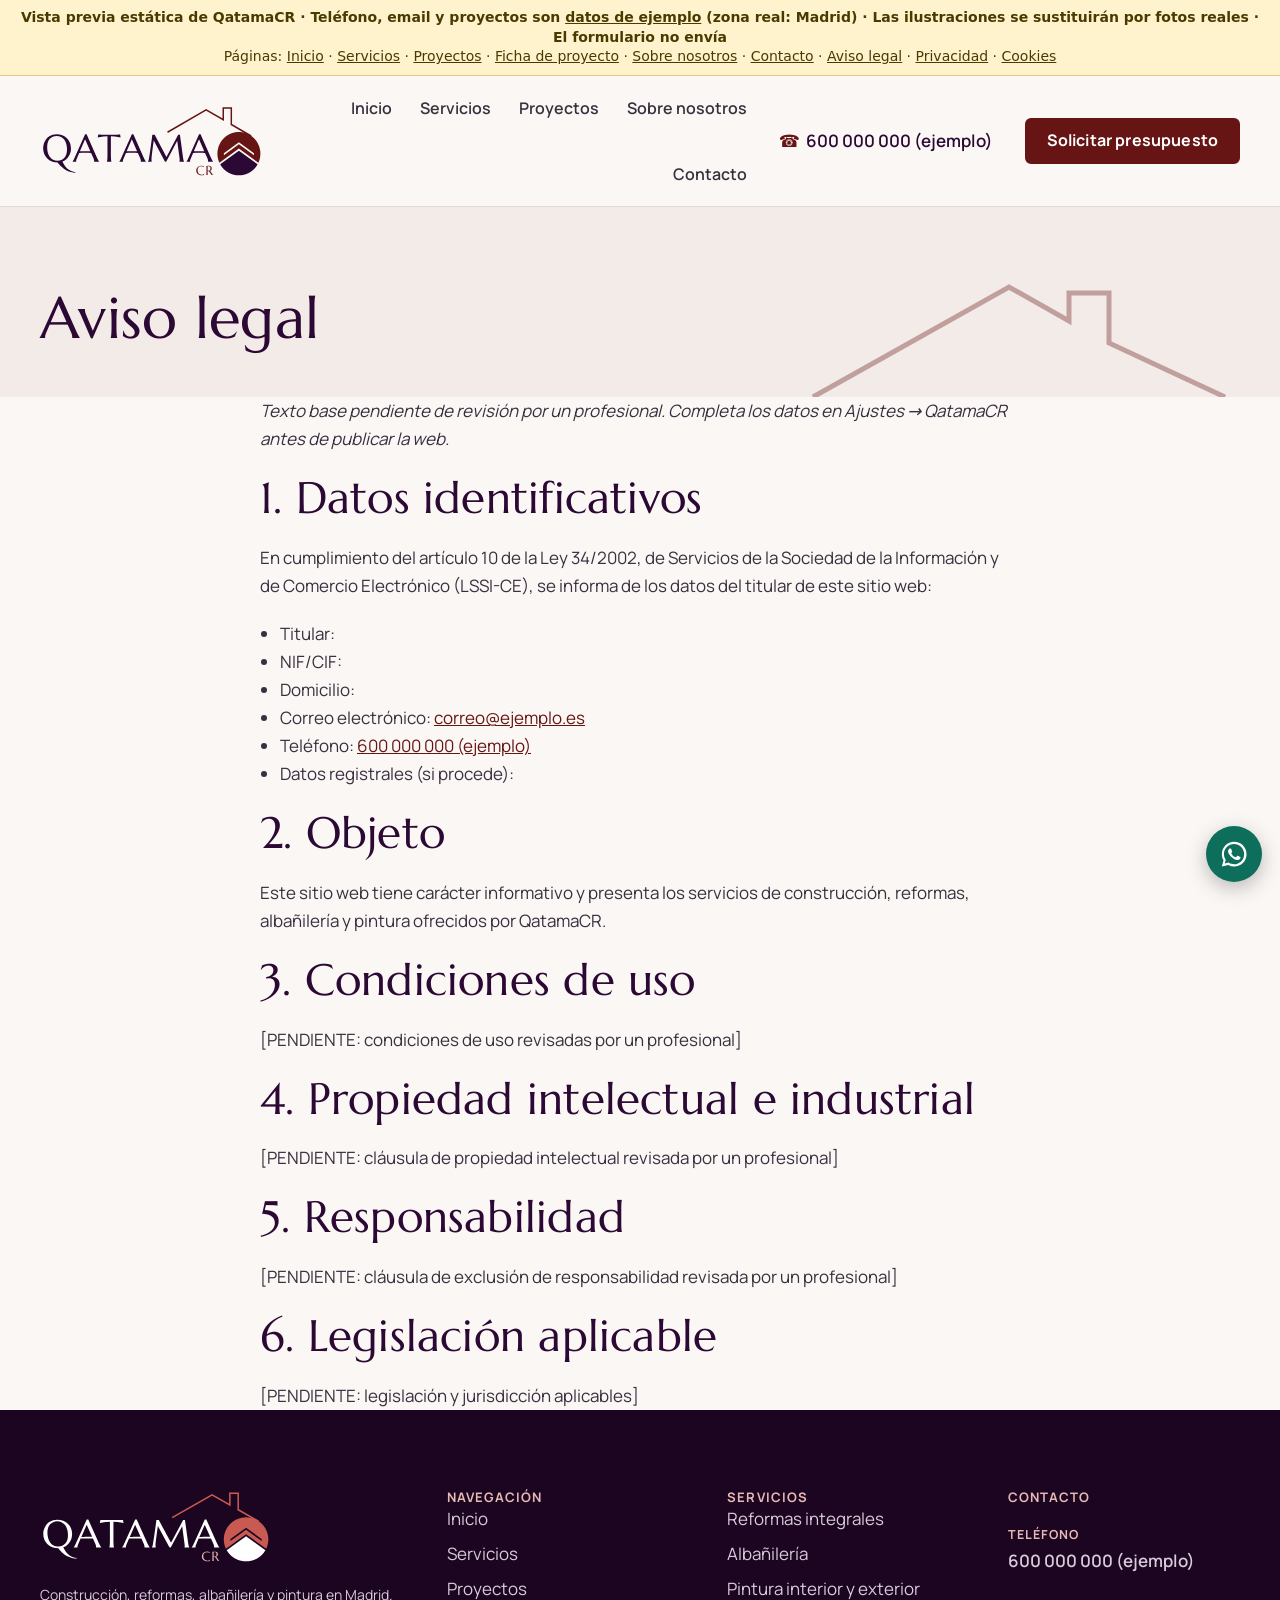
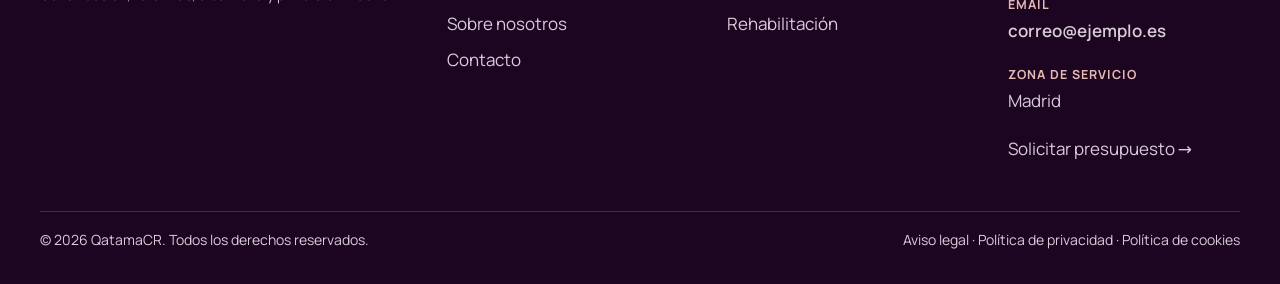
==== commit a6402d04: "Add files via upload" ====
--- a/aviso-legal.html
+++ b/aviso-legal.html
@@ -141,7 +141,7 @@
 </style>
 </head>
 
-<body class="page-template-default page page-id-24 wp-embed-responsive"><div style="position:relative;z-index:1000;background:#FFF3CD;color:#4a3a00;font:600 14px/1.4 system-ui,sans-serif;padding:8px 16px;text-align:center;border-bottom:1px solid #e0c97a">Vista previa estática de QatamaCR · Teléfono, email, zona y proyectos son <u>datos de ejemplo</u> · Las ilustraciones se sustituirán por fotos reales · El formulario no envía<br><span style="font-weight:500">Páginas: <a href="index.html" style="color:#4a3a00">Inicio</a> · <a href="servicios.html" style="color:#4a3a00">Servicios</a> · <a href="proyectos.html" style="color:#4a3a00">Proyectos</a> · <a href="proyecto-de-ejemplo-reforma-de-cocina.html" style="color:#4a3a00">Ficha de proyecto</a> · <a href="sobre-nosotros.html" style="color:#4a3a00">Sobre nosotros</a> · <a href="contacto.html" style="color:#4a3a00">Contacto</a> · <a href="aviso-legal.html" style="color:#4a3a00">Aviso legal</a> · <a href="politica-de-privacidad.html" style="color:#4a3a00">Privacidad</a> · <a href="politica-de-cookies.html" style="color:#4a3a00">Cookies</a></span></div>
+<body class="page-template-default page page-id-69 wp-embed-responsive"><div style="position:relative;z-index:1000;background:#FFF3CD;color:#4a3a00;font:600 14px/1.4 system-ui,sans-serif;padding:8px 16px;text-align:center;border-bottom:1px solid #e0c97a">Vista previa estática de QatamaCR · Teléfono, email y proyectos son <u>datos de ejemplo</u> (zona real: Madrid) · Las ilustraciones se sustituirán por fotos reales · El formulario no envía<br><span style="font-weight:500">Páginas: <a href="index.html" style="color:#4a3a00">Inicio</a> · <a href="servicios.html" style="color:#4a3a00">Servicios</a> · <a href="proyectos.html" style="color:#4a3a00">Proyectos</a> · <a href="proyecto-de-ejemplo-reforma-de-cocina.html" style="color:#4a3a00">Ficha de proyecto</a> · <a href="sobre-nosotros.html" style="color:#4a3a00">Sobre nosotros</a> · <a href="contacto.html" style="color:#4a3a00">Contacto</a> · <a href="aviso-legal.html" style="color:#4a3a00">Aviso legal</a> · <a href="politica-de-privacidad.html" style="color:#4a3a00">Privacidad</a> · <a href="politica-de-cookies.html" style="color:#4a3a00">Cookies</a></span></div>
 
 <div class="wp-site-blocks"><header class="wp-block-template-part">
 <div class="wp-block-group qcr-header has-global-padding is-layout-constrained wp-container-core-group-is-layout-3 wp-block-group-is-layout-constrained" style="padding-top:0.85rem;padding-bottom:0.85rem">
@@ -222,7 +222,7 @@
 
 
 
-<li>Correo electrónico: <a href="mailto:&#099;or&#114;&#101;o&#064;&#101;j&#101;m&#112;lo.&#101;s">corr&#101;o&#064;&#101;j&#101;m&#112;l&#111;&#046;&#101;s</a></li>
+<li>Correo electrónico: <a href="mailto:&#099;o&#114;re&#111;&#064;&#101;&#106;&#101;&#109;p&#108;&#111;&#046;&#101;s">co&#114;&#114;&#101;&#111;&#064;&#101;&#106;&#101;&#109;&#112;l&#111;.es</a></li>
 
 
 
@@ -284,7 +284,7 @@
 <div class="wp-block-column is-layout-flow wp-block-column-is-layout-flow" style="flex-basis:34%"><div class="wp-block-site-logo qatamacr-logo is-logo-negativo is-logo-tejado"><a href="index.html" class="custom-logo-link" rel="home"><img src="assets/tema/assets/images/logo/qatamacr-logo-negativo.svg" class="custom-logo" alt="QatamaCR – Inicio" width="230" height="74" decoding="async"></a></div>
 
 
-<p class="has-lila-claro-color has-text-color has-pequeno-font-size">Construcción, reformas, albañilería y pintura.</p>
+<p class="has-lila-claro-color has-text-color has-pequeno-font-size">Construcción, reformas, albañilería y pintura en Madrid.</p>
 
 
 </div>
@@ -357,9 +357,9 @@
 
 <p class="qcr-dato qcr-dato--telefono wp-block-qatamacr-dato-contacto"><span class="qcr-dato__etiqueta">Teléfono</span><span class="qcr-dato__valor"><a href="tel:600000000">600 000 000 (ejemplo)</a></span></p>
 
-<p class="qcr-dato qcr-dato--email wp-block-qatamacr-dato-contacto"><span class="qcr-dato__etiqueta">Email</span><span class="qcr-dato__valor"><a href="mailto:&#099;orre&#111;&#064;eje&#109;pl&#111;&#046;&#101;&#115;">co&#114;reo&#064;&#101;j&#101;&#109;pl&#111;&#046;&#101;s</a></span></p>
-
-<p class="qcr-dato qcr-dato--zona wp-block-qatamacr-dato-contacto"><span class="qcr-dato__etiqueta">Zona de servicio</span><span class="qcr-dato__valor">[Zona de ejemplo]</span></p>
+<p class="qcr-dato qcr-dato--email wp-block-qatamacr-dato-contacto"><span class="qcr-dato__etiqueta">Email</span><span class="qcr-dato__valor"><a href="mailto:&#099;&#111;&#114;&#114;eo&#064;&#101;&#106;e&#109;pl&#111;.e&#115;">&#099;&#111;r&#114;e&#111;&#064;ej&#101;m&#112;lo&#046;&#101;&#115;</a></span></p>
+
+<p class="qcr-dato qcr-dato--zona wp-block-qatamacr-dato-contacto"><span class="qcr-dato__etiqueta">Zona de servicio</span><span class="qcr-dato__valor">Madrid</span></p>
 
 
 <p><a href="contacto.html#presupuesto">Solicitar presupuesto →</a></p>
--- a/assets/plugin/assets/qatamacr-core.css
+++ b/assets/plugin/assets/qatamacr-core.css
@@ -36,15 +36,21 @@
 .qcr-dato__valor a { text-decoration: none; font-weight: 600; }
 .qcr-dato__valor a:hover { text-decoration: underline; }
 
-/* Botones de WhatsApp */
-.qcr-wa-boton a { display: inline-flex; align-items: center; gap: 0.6rem; padding: 0.8rem 1.4rem; border-radius: 6px; font-weight: 700; text-decoration: none; border: 2px solid transparent; transition: background-color 150ms ease, color 150ms ease; }
-.qcr-wa-boton--oscuro a { background: #0E6E5C; color: #fff; }
-.qcr-wa-boton--oscuro a:hover, .qcr-wa-boton--oscuro a:focus { background: #0A5446; color: #fff; }
-.qcr-wa-boton--claro a { background: transparent; color: #fff; border-color: rgba(255, 255, 255, 0.85); }
-.qcr-wa-boton--claro a:hover, .qcr-wa-boton--claro a:focus { background: #fff; color: #0E6E5C; }
+/* Botones de WhatsApp (selectores reforzados para que ningún estilo del tema los sobrescriba) */
+body .qcr-wa-boton a { display: inline-flex; align-items: center; gap: 0.6rem; padding: 0.8rem 1.4rem; border-radius: 6px; font-weight: 700; text-decoration: none; border: 2px solid transparent; transition: background-color 150ms ease, color 150ms ease, border-color 150ms ease; }
+body .qcr-wa-boton.qcr-wa-boton--oscuro a { background: #0E6E5C; color: #fff; border-color: #0E6E5C; }
+body .qcr-wa-boton.qcr-wa-boton--oscuro a:hover,
+body .qcr-wa-boton.qcr-wa-boton--oscuro a:focus-visible { background: #0A5446; color: #fff; border-color: #0A5446; }
+body .qcr-wa-boton.qcr-wa-boton--claro a { background: transparent; color: #fff; border-color: rgba(255, 255, 255, 0.9); }
+body .qcr-wa-boton.qcr-wa-boton--claro a:hover,
+body .qcr-wa-boton.qcr-wa-boton--claro a:focus-visible { background: #fff; color: #0E6E5C; border-color: #fff; }
+body .qcr-wa-boton a .qcr-wa-icono { color: inherit; flex: none; }
+body .qcr-wa-boton a:focus-visible { outline: 3px solid #fff; outline-offset: 3px; }
+body .qcr-wa-boton.qcr-wa-boton--oscuro a:focus-visible { outline-color: #B4433B; }
 .qcr-wa-boton--centro { text-align: center; }
 .qcr-wa-flotante { position: fixed; right: 1.1rem; bottom: 1.1rem; z-index: 60; width: 3.5rem; height: 3.5rem; border-radius: 50%; display: grid; place-items: center; background: #0E6E5C; color: #fff; box-shadow: 0 6px 20px rgba(0, 0, 0, 0.25); transition: transform 150ms ease, background-color 150ms ease; }
-.qcr-wa-flotante:hover, .qcr-wa-flotante:focus { background: #0A5446; color: #fff; }
+body .qcr-wa-flotante, body .qcr-wa-flotante:hover, body .qcr-wa-flotante:focus { color: #fff; }
+.qcr-wa-flotante:hover, .qcr-wa-flotante:focus { background: #0A5446; }
 .qcr-wa-flotante .qcr-wa-icono { width: 1.9rem; height: 1.9rem; }
 @media (prefers-reduced-motion: no-preference) { .qcr-wa-flotante:hover { transform: scale(1.06); } }
 
--- a/assets/tema/assets/css/qatamacr.css
+++ b/assets/tema/assets/css/qatamacr.css
@@ -345,3 +345,11 @@
 @media (max-width: 1100px) { .qcr-header-tel { display: none !important; } }
 .qcr-hero .wp-block-column > .wp-block-group { align-items: stretch; }
 .qcr-hero h1 { text-wrap: wrap; font-size: clamp(2.25rem, 4vw, 3.25rem) !important; }
+/* Cabecera en tabletas y portátiles pequeños: sin saltos de línea */
+.qcr-header .wp-block-navigation-item__content, .qcr-header-cta .wp-block-button__link { white-space: nowrap; }
+@media (max-width: 1099px) {
+	.qcr-header .wp-block-navigation__container { gap: 1.1rem !important; }
+}
+@media (max-width: 1023px) {
+	.qcr-header-cta { display: none !important; }
+}
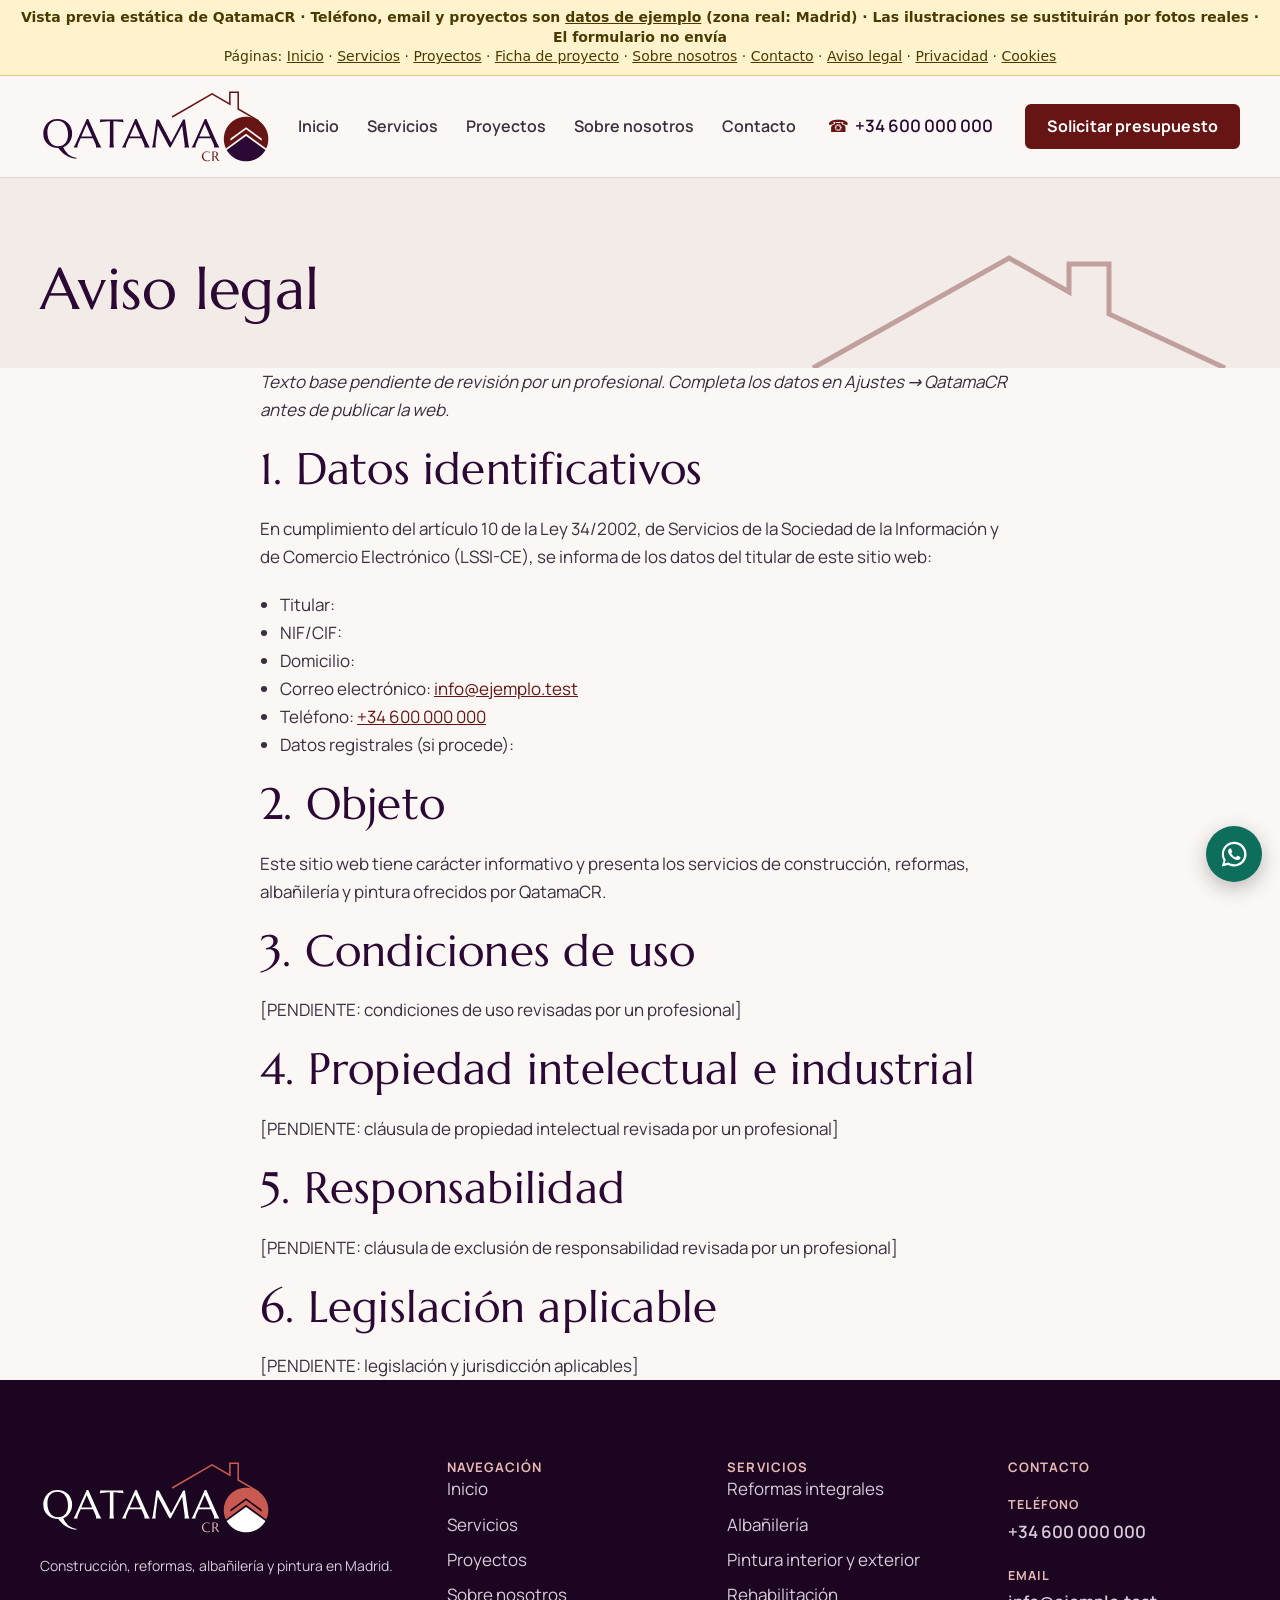
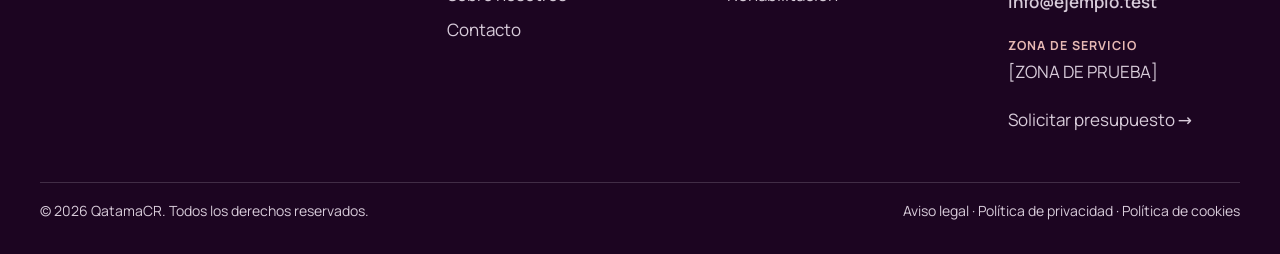
==== commit 28abafe3: "Add files via upload" ====
--- a/aviso-legal.html
+++ b/aviso-legal.html
@@ -179,7 +179,7 @@
 					</div>
 				</div></nav>
 
-<p class="qcr-dato qcr-dato--telefono qcr-header-tel wp-block-qatamacr-dato-contacto"><span class="qcr-dato__valor"><a href="tel:600000000">600 000 000 (ejemplo)</a></span></p>
+<p class="qcr-dato qcr-dato--telefono qcr-header-tel wp-block-qatamacr-dato-contacto"><span class="qcr-dato__valor"><a href="tel:+34600000000">+34 600 000 000</a></span></p>
 
 
 <div class="wp-block-buttons qcr-header-cta is-layout-flex wp-block-buttons-is-layout-flex">
@@ -222,11 +222,11 @@
 
 
 
-<li>Correo electrónico: <a href="mailto:&#099;o&#114;re&#111;&#064;&#101;&#106;&#101;&#109;p&#108;&#111;&#046;&#101;s">co&#114;&#114;&#101;&#111;&#064;&#101;&#106;&#101;&#109;&#112;l&#111;.es</a></li>
-
-
-
-<li>Teléfono: <a href="tel:600000000">600 000 000 (ejemplo)</a></li>
+<li>Correo electrónico: <a href="mailto:i&#110;fo&#064;&#101;&#106;empl&#111;.te&#115;t">in&#102;&#111;&#064;&#101;jemp&#108;&#111;.t&#101;st</a></li>
+
+
+
+<li>Teléfono: <a href="tel:+34600000000">+34 600 000 000</a></li>
 
 
 
@@ -355,11 +355,11 @@
 <h2 class="wp-block-heading qcr-pie-titulo has-base-font-size">Contacto</h2>
 
 
-<p class="qcr-dato qcr-dato--telefono wp-block-qatamacr-dato-contacto"><span class="qcr-dato__etiqueta">Teléfono</span><span class="qcr-dato__valor"><a href="tel:600000000">600 000 000 (ejemplo)</a></span></p>
-
-<p class="qcr-dato qcr-dato--email wp-block-qatamacr-dato-contacto"><span class="qcr-dato__etiqueta">Email</span><span class="qcr-dato__valor"><a href="mailto:&#099;&#111;&#114;&#114;eo&#064;&#101;&#106;e&#109;pl&#111;.e&#115;">&#099;&#111;r&#114;e&#111;&#064;ej&#101;m&#112;lo&#046;&#101;&#115;</a></span></p>
-
-<p class="qcr-dato qcr-dato--zona wp-block-qatamacr-dato-contacto"><span class="qcr-dato__etiqueta">Zona de servicio</span><span class="qcr-dato__valor">Madrid</span></p>
+<p class="qcr-dato qcr-dato--telefono wp-block-qatamacr-dato-contacto"><span class="qcr-dato__etiqueta">Teléfono</span><span class="qcr-dato__valor"><a href="tel:+34600000000">+34 600 000 000</a></span></p>
+
+<p class="qcr-dato qcr-dato--email wp-block-qatamacr-dato-contacto"><span class="qcr-dato__etiqueta">Email</span><span class="qcr-dato__valor"><a href="mailto:&#105;&#110;fo&#064;ej&#101;&#109;plo.&#116;e&#115;t">i&#110;&#102;&#111;&#064;&#101;&#106;&#101;&#109;&#112;lo.t&#101;s&#116;</a></span></p>
+
+<p class="qcr-dato qcr-dato--zona wp-block-qatamacr-dato-contacto"><span class="qcr-dato__etiqueta">Zona de servicio</span><span class="qcr-dato__valor">[ZONA DE PRUEBA]</span></p>
 
 
 <p><a href="contacto.html#presupuesto">Solicitar presupuesto →</a></p>
--- a/assets/plugin/assets/qatamacr-core.css
+++ b/assets/plugin/assets/qatamacr-core.css
@@ -5,15 +5,65 @@
 .qcr-campo { display: grid; gap: 0.35rem; }
 .qcr-campo label { font-weight: 700; color: var(--qcr-c-principal); }
 .qcr-opcional { font-weight: 400; color: var(--wp--preset--color--texto-suave, #5F5266); font-size: 0.9em; }
-.qcr-campo input[type="text"], .qcr-campo input[type="email"], .qcr-campo input[type="tel"], .qcr-campo select, .qcr-campo textarea {
-	width: 100%; box-sizing: border-box; font: inherit; color: inherit;
-	padding: 0.75rem 0.9rem; min-height: 48px;
-	background: #fff; border: 1.5px solid var(--qcr-c-borde); border-radius: 6px;
-	transition: border-color 150ms ease, box-shadow 150ms ease;
+.qcr-campo input[type="text"], .qcr-campo input[type="email"], .qcr-campo input[type="tel"], .qcr-campo select, .qcr-campo textarea, .qcr-selector__boton {
+	width: 100%; box-sizing: border-box; font: inherit; color: var(--wp--preset--color--texto, #2A2230);
+	padding: 0.75rem 0.95rem; min-height: 50px; line-height: 1.4;
+	background: #fff; border: 1.5px solid var(--qcr-c-borde); border-radius: 8px;
+	box-shadow: 0 1px 2px rgba(44, 8, 52, 0.06);
+	transition: border-color 150ms ease, box-shadow 150ms ease, background-color 150ms ease;
 }
+.qcr-campo input::placeholder, .qcr-campo textarea::placeholder { color: #7A6E80; opacity: 1; }
 .qcr-campo textarea { min-height: 9rem; resize: vertical; }
-.qcr-campo input:focus, .qcr-campo select:focus, .qcr-campo textarea:focus { outline: none; border-color: var(--qcr-c-principal); box-shadow: 0 0 0 3px rgba(180, 67, 59, 0.35); }
-.qcr-campo.has-error input, .qcr-campo.has-error textarea { border-color: var(--qcr-c-error); }
+.qcr-campo input:hover, .qcr-campo select:hover, .qcr-campo textarea:hover, .qcr-selector__boton:hover { border-color: var(--wp--preset--color--berenjena-medio, #5A2A63); }
+.qcr-campo input:focus, .qcr-campo select:focus, .qcr-campo textarea:focus, .qcr-selector__boton:focus { outline: none; border-color: var(--wp--preset--color--burdeos, #661514); box-shadow: 0 0 0 3px rgba(180, 67, 59, 0.3); }
+.qcr-campo.has-error input, .qcr-campo.has-error textarea, .qcr-campo.has-error select, .qcr-campo.has-error .qcr-selector__boton { border-color: var(--qcr-c-error); }
+
+/* Select nativo (sin JavaScript): flecha propia de marca */
+.qcr-campo select {
+	-webkit-appearance: none; appearance: none; cursor: pointer; padding-right: 2.75rem;
+	background-image: url("data:image/svg+xml,%3Csvg xmlns='http://www.w3.org/2000/svg' viewBox='0 0 20 20'%3E%3Cpath d='M4.5 7.5 10 13l5.5-5.5' fill='none' stroke='%23661514' stroke-width='2.2' stroke-linecap='round' stroke-linejoin='round'/%3E%3C/svg%3E");
+	background-repeat: no-repeat; background-position: right 0.95rem center; background-size: 1.1rem;
+}
+.qcr-campo select option { color: #2A2230; background: #fff; }
+
+/* Desplegable con estilo de marca (selector.js) */
+.qcr-selector { position: relative; }
+.qcr-selector__nativo { position: absolute !important; inset: 0; width: 100% !important; height: 100% !important; opacity: 0; pointer-events: none; }
+.qcr-selector__boton { display: flex; align-items: center; justify-content: space-between; gap: 0.75rem; cursor: pointer; text-align: left; user-select: none; }
+.qcr-selector__valor { overflow: hidden; text-overflow: ellipsis; white-space: nowrap; }
+.qcr-selector.is-vacio .qcr-selector__valor { color: #6B5F70; }
+.qcr-selector__flecha { flex: 0 0 auto; width: 1.1rem; height: 1.1rem; color: var(--wp--preset--color--burdeos, #661514); transition: transform 180ms ease; }
+.qcr-selector.is-abierto .qcr-selector__boton { border-color: var(--wp--preset--color--burdeos, #661514); }
+.qcr-selector.is-abierto .qcr-selector__flecha { transform: rotate(180deg); }
+.qcr-selector__lista {
+	position: absolute; z-index: 50; left: 0; right: 0; top: calc(100% + 6px);
+	margin: 0; padding: 0.4rem; list-style: none; max-height: min(26rem, 62vh); overflow-y: auto; overscroll-behavior: contain;
+	background: #fff; border: 1.5px solid var(--wp--preset--color--lila-claro, #E3D6E6); border-radius: 10px;
+	box-shadow: 0 14px 34px rgba(44, 8, 52, 0.18), 0 3px 8px rgba(44, 8, 52, 0.08);
+	animation: qcr-selector-entrar 140ms ease-out;
+}
+.qcr-selector.is-arriba .qcr-selector__lista { top: auto; bottom: calc(100% + 6px); }
+.qcr-selector__lista[hidden] { display: none; }
+.qcr-selector__opcion {
+	position: relative; display: flex; align-items: center; min-height: 44px; box-sizing: border-box;
+	padding: 0.55rem 2.4rem 0.55rem 0.85rem; margin: 0; border-radius: 6px; cursor: pointer;
+	color: var(--wp--preset--color--texto, #2A2230); line-height: 1.35;
+}
+.qcr-selector__opcion.is-vacia { color: #6B5F70; }
+.qcr-selector__opcion.is-activa { background: #F6ECEA; color: var(--wp--preset--color--burdeos, #661514); }
+.qcr-selector__opcion[aria-selected="true"] { background: var(--wp--preset--color--berenjena, #2C0834); color: #fff; font-weight: 700; }
+.qcr-selector__opcion[aria-selected="true"].is-activa { background: var(--wp--preset--color--burdeos, #661514); color: #fff; }
+.qcr-selector__opcion[aria-selected="true"]::after {
+	content: ""; position: absolute; right: 0.9rem; top: 50%; width: 0.4rem; height: 0.75rem; margin-top: -0.45rem;
+	border: solid currentColor; border-width: 0 2.5px 2.5px 0; transform: rotate(45deg);
+}
+.qcr-selector__opcion.is-vacia[aria-selected="true"] { background: transparent; color: #6B5F70; font-weight: 400; }
+.qcr-selector__opcion.is-vacia[aria-selected="true"]::after { display: none; }
+.qcr-selector__opcion.is-vacia.is-activa { background: #F6ECEA; color: var(--wp--preset--color--burdeos, #661514); }
+.qcr-selector__opcion[aria-disabled="true"] { opacity: 0.5; cursor: default; }
+@keyframes qcr-selector-entrar { from { opacity: 0; transform: translateY(-4px); } to { opacity: 1; transform: none; } }
+@media (prefers-reduced-motion: reduce) { .qcr-selector__lista { animation: none; } .qcr-selector__flecha { transition: none; } }
+@media (forced-colors: active) { .qcr-selector__opcion.is-activa, .qcr-selector__opcion[aria-selected="true"] { outline: 2px solid Highlight; } }
 .qcr-error { color: var(--qcr-c-error); font-weight: 600; margin: 0; font-size: 0.92rem; }
 .qcr-ayuda { margin: 0; font-size: 0.9rem; color: var(--wp--preset--color--texto-suave, #5F5266); }
 .qcr-campo--check { grid-template-columns: auto 1fr; align-items: start; gap: 0.6rem; }
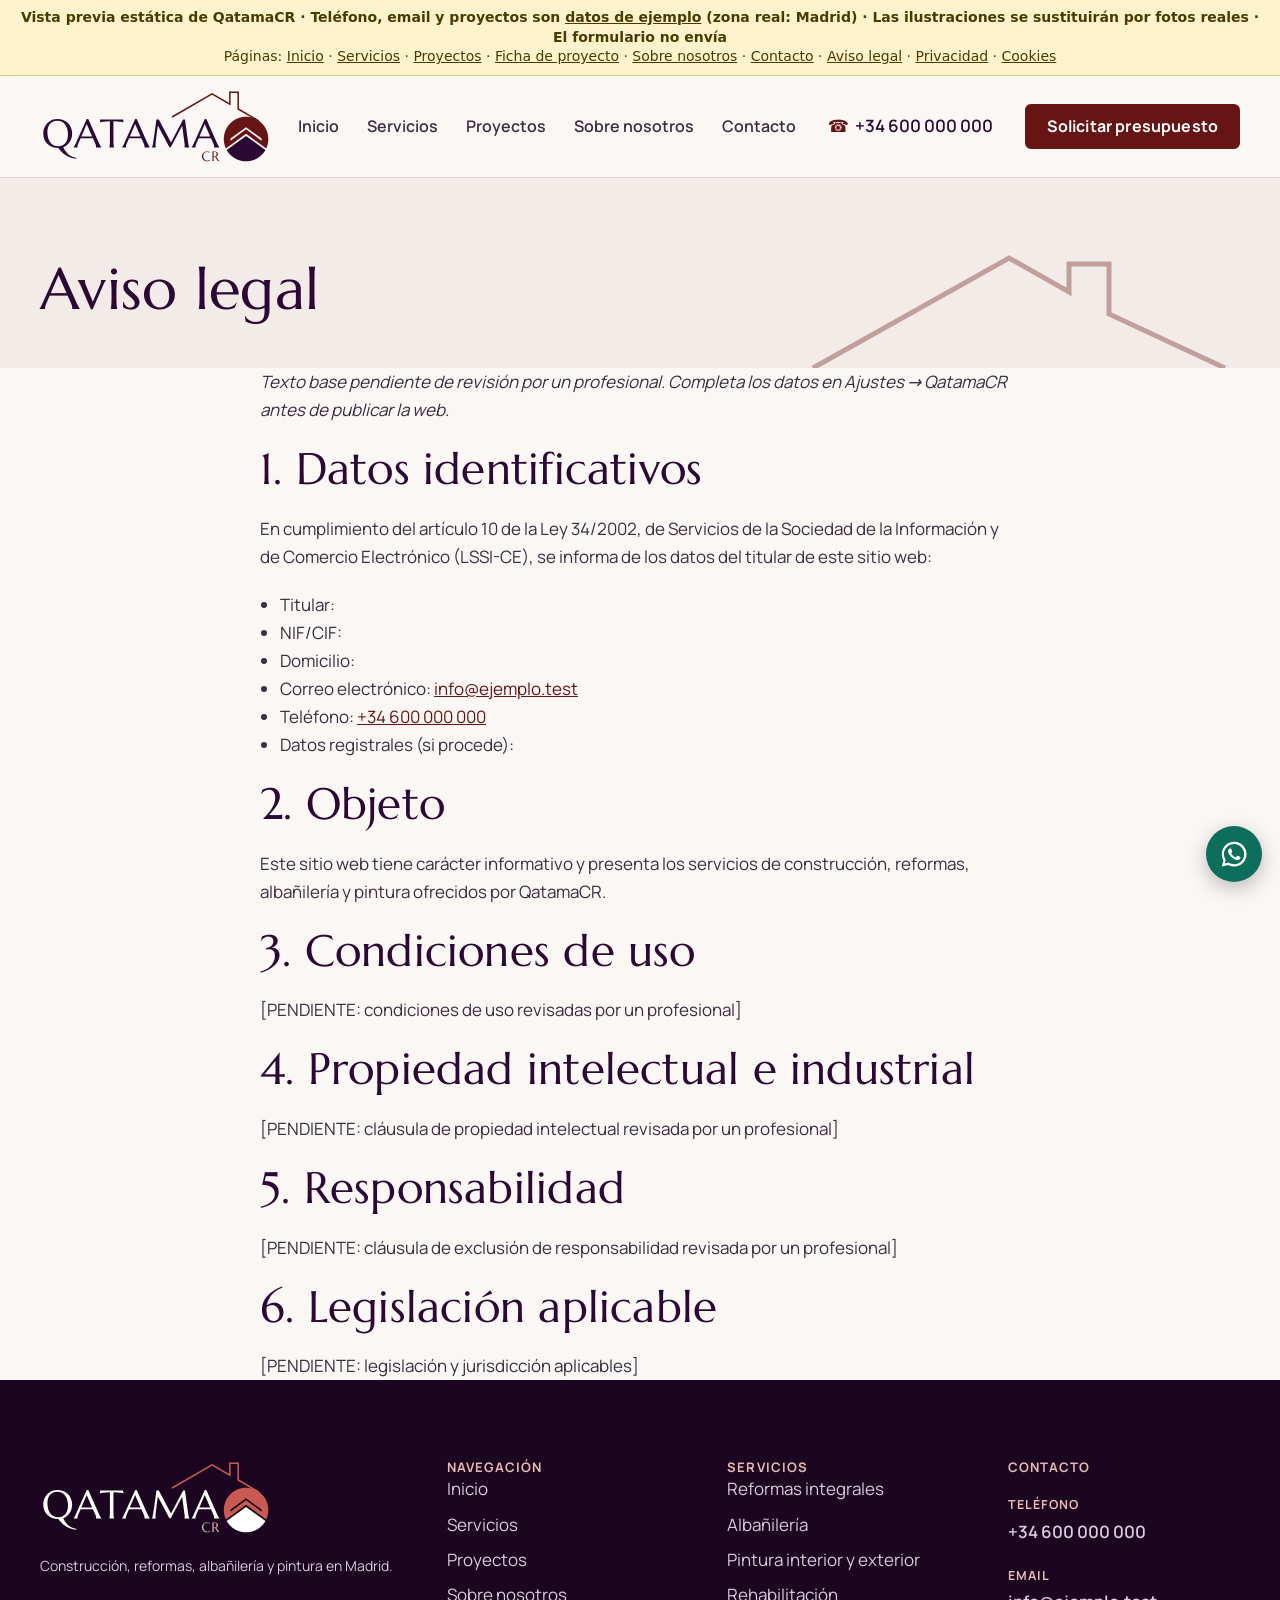
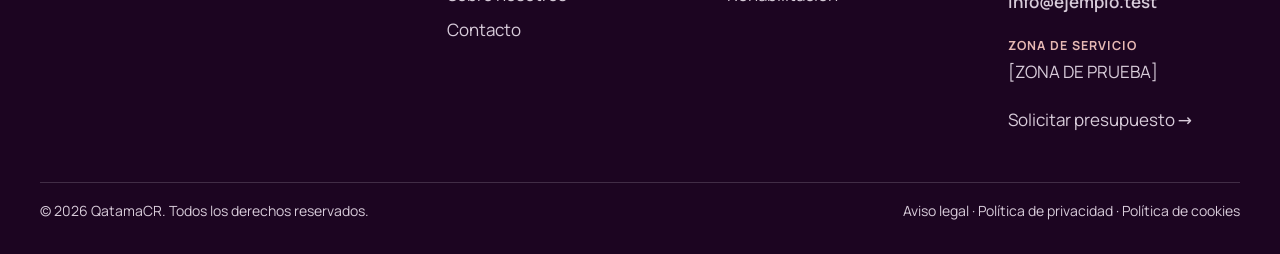
==== commit 7e7274af: "Arregla el menú móvil que bloqueaba la página Al tocar el botón de menú (☰) en el móvil, el panel qu" ====
--- a/aviso-legal.html
+++ b/aviso-legal.html
@@ -222,7 +222,7 @@
 
 
 
-<li>Correo electrónico: <a href="mailto:i&#110;fo&#064;&#101;&#106;empl&#111;.te&#115;t">in&#102;&#111;&#064;&#101;jemp&#108;&#111;.t&#101;st</a></li>
+<li>Correo electrónico: <a href="mailto:&#105;&#110;&#102;&#111;&#064;ej&#101;&#109;p&#108;&#111;&#046;&#116;&#101;s&#116;">i&#110;fo&#064;e&#106;e&#109;&#112;&#108;o.&#116;&#101;&#115;t</a></li>
 
 
 
@@ -357,7 +357,7 @@
 
 <p class="qcr-dato qcr-dato--telefono wp-block-qatamacr-dato-contacto"><span class="qcr-dato__etiqueta">Teléfono</span><span class="qcr-dato__valor"><a href="tel:+34600000000">+34 600 000 000</a></span></p>
 
-<p class="qcr-dato qcr-dato--email wp-block-qatamacr-dato-contacto"><span class="qcr-dato__etiqueta">Email</span><span class="qcr-dato__valor"><a href="mailto:&#105;&#110;fo&#064;ej&#101;&#109;plo.&#116;e&#115;t">i&#110;&#102;&#111;&#064;&#101;&#106;&#101;&#109;&#112;lo.t&#101;s&#116;</a></span></p>
+<p class="qcr-dato qcr-dato--email wp-block-qatamacr-dato-contacto"><span class="qcr-dato__etiqueta">Email</span><span class="qcr-dato__valor"><a href="mailto:&#105;nfo&#064;&#101;j&#101;mplo.&#116;&#101;&#115;&#116;">&#105;&#110;&#102;o&#064;e&#106;e&#109;&#112;lo.t&#101;&#115;&#116;</a></span></p>
 
 <p class="qcr-dato qcr-dato--zona wp-block-qatamacr-dato-contacto"><span class="qcr-dato__etiqueta">Zona de servicio</span><span class="qcr-dato__valor">[ZONA DE PRUEBA]</span></p>
 
--- a/assets/tema/assets/css/qatamacr.css
+++ b/assets/tema/assets/css/qatamacr.css
@@ -36,13 +36,39 @@
 	top: 0;
 	z-index: 50;
 }
+/* El fondo translúcido va en un pseudo-elemento: si backdrop-filter estuviera en la propia
+   cabecera, el menú móvil (position: fixed) quedaría encerrado dentro de ella y la página se bloquearía. */
 .qcr-header {
+	position: relative;
+	isolation: isolate;
+	background: transparent;
+	border-bottom: 1px solid var(--wp--preset--color--borde);
+}
+.qcr-header::before {
+	content: "";
+	position: absolute;
+	inset: 0;
+	z-index: -1;
 	background: rgba(250, 247, 245, 0.97);
-	border-bottom: 1px solid var(--wp--preset--color--borde);
+	pointer-events: none;
 }
 @supports (backdrop-filter: blur(8px)) {
-	.qcr-header { background: rgba(250, 247, 245, 0.88); backdrop-filter: blur(8px); }
-}
+	.qcr-header::before { background: rgba(250, 247, 245, 0.88); backdrop-filter: blur(8px); }
+}
+/* Con el menú móvil abierto, la cabecera (y su menú) por encima de todo, incluido el botón de WhatsApp. */
+html.has-modal-open .wp-site-blocks > header.wp-block-template-part { z-index: 100001; }
+.wp-block-navigation__responsive-container.is-menu-open {
+	background: var(--wp--preset--color--fondo, #FAF7F5) !important;
+	overflow-y: auto;
+	overscroll-behavior: contain;
+}
+.wp-block-navigation__responsive-container.is-menu-open .wp-block-navigation__responsive-container-content,
+.wp-block-navigation__responsive-container.is-menu-open .wp-block-navigation__container { align-items: flex-start !important; }
+.wp-block-navigation__responsive-container.is-menu-open .wp-block-navigation__container { width: 100%; }
+.wp-block-navigation__responsive-container.is-menu-open .wp-block-navigation-item:not(.qcr-solo-movil) { width: 100%; justify-content: flex-start !important; align-items: flex-start !important; text-align: left; border-bottom: 1px solid var(--wp--preset--color--borde); padding-bottom: 0.9rem; }
+.wp-block-navigation__responsive-container.is-menu-open .wp-block-navigation-item:not(.qcr-solo-movil) > a { color: var(--wp--preset--color--berenjena) !important; font-family: var(--wp--preset--font-family--titulares); }
+.wp-block-navigation__responsive-container.is-menu-open .wp-block-navigation-item > a[aria-current="page"] { color: var(--wp--preset--color--burdeos) !important; }
+.wp-block-navigation__responsive-container-close, .wp-block-navigation__responsive-container-open { color: var(--wp--preset--color--berenjena); }
 .admin-bar .wp-site-blocks > header.wp-block-template-part { top: var(--wp-admin--admin-bar--height, 32px); }
 @media (max-width: 600px) { .admin-bar .wp-site-blocks > header.wp-block-template-part { top: 0; } }
 
